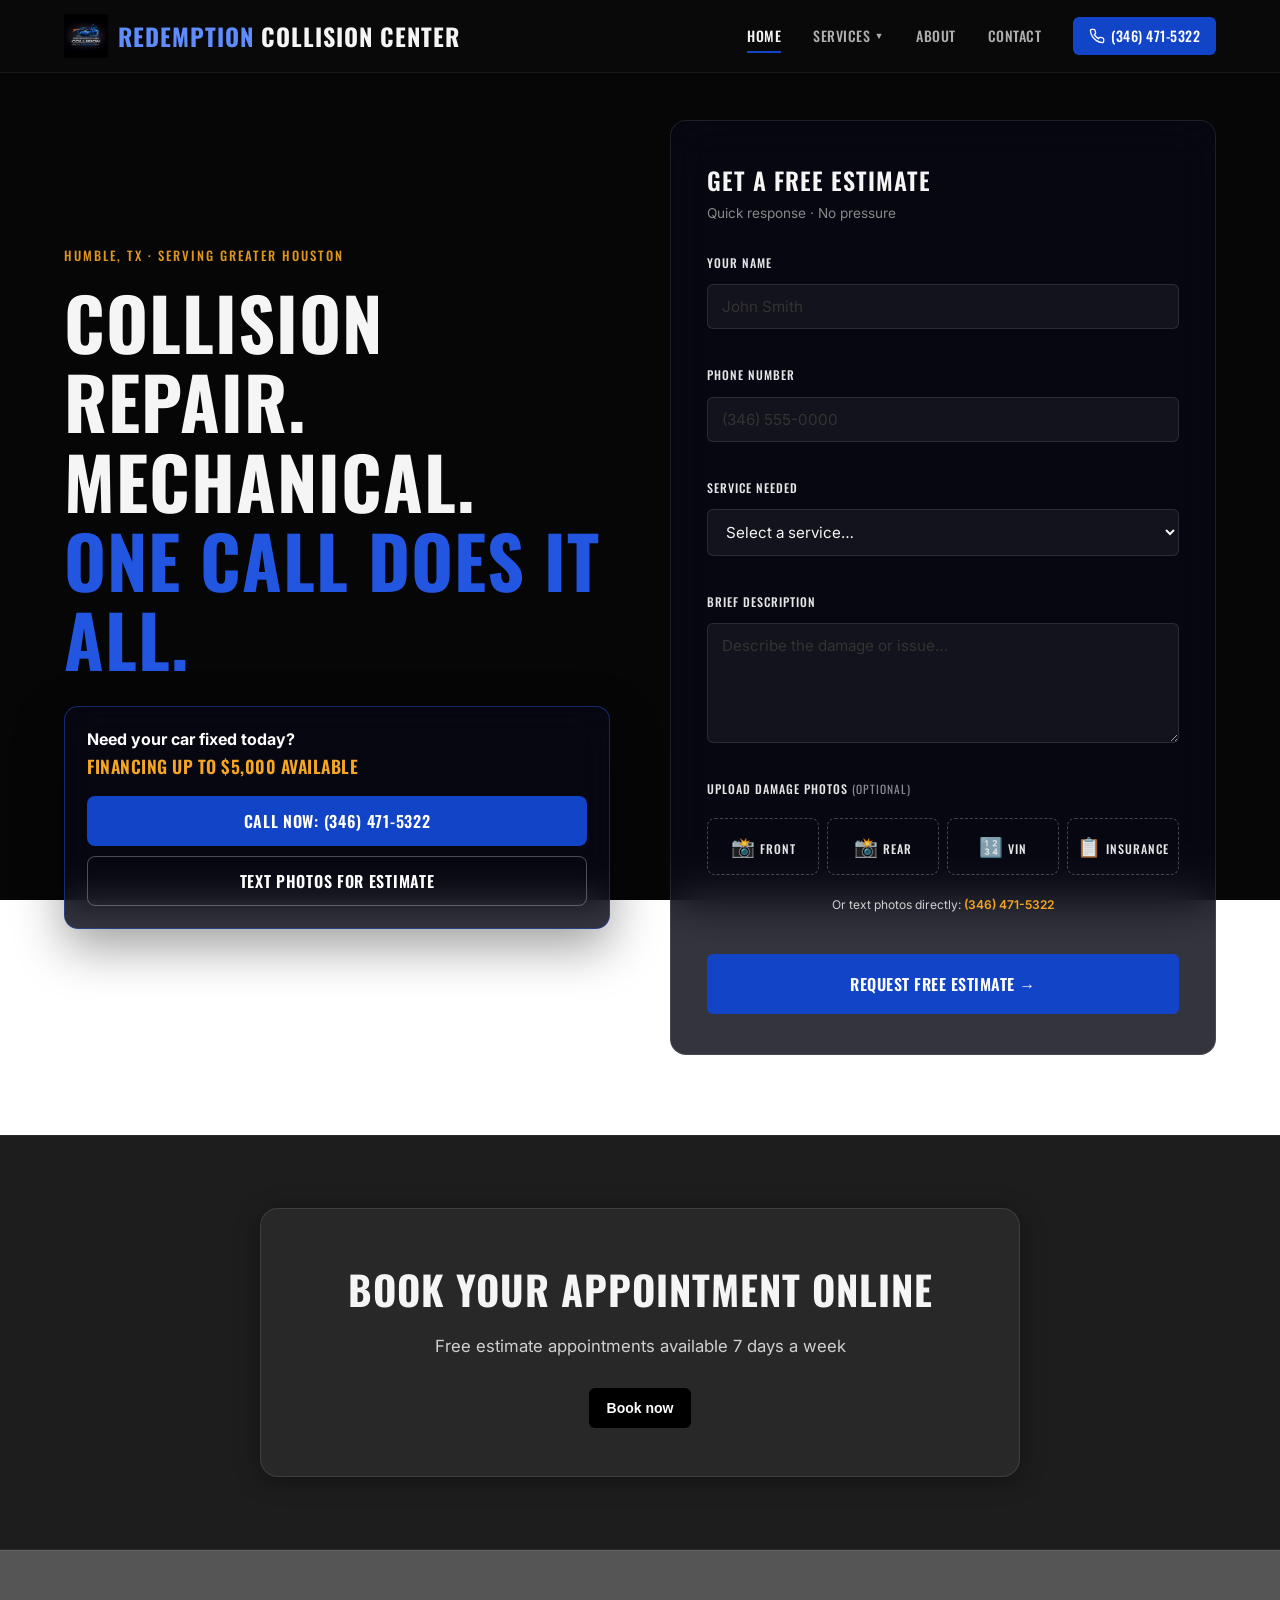
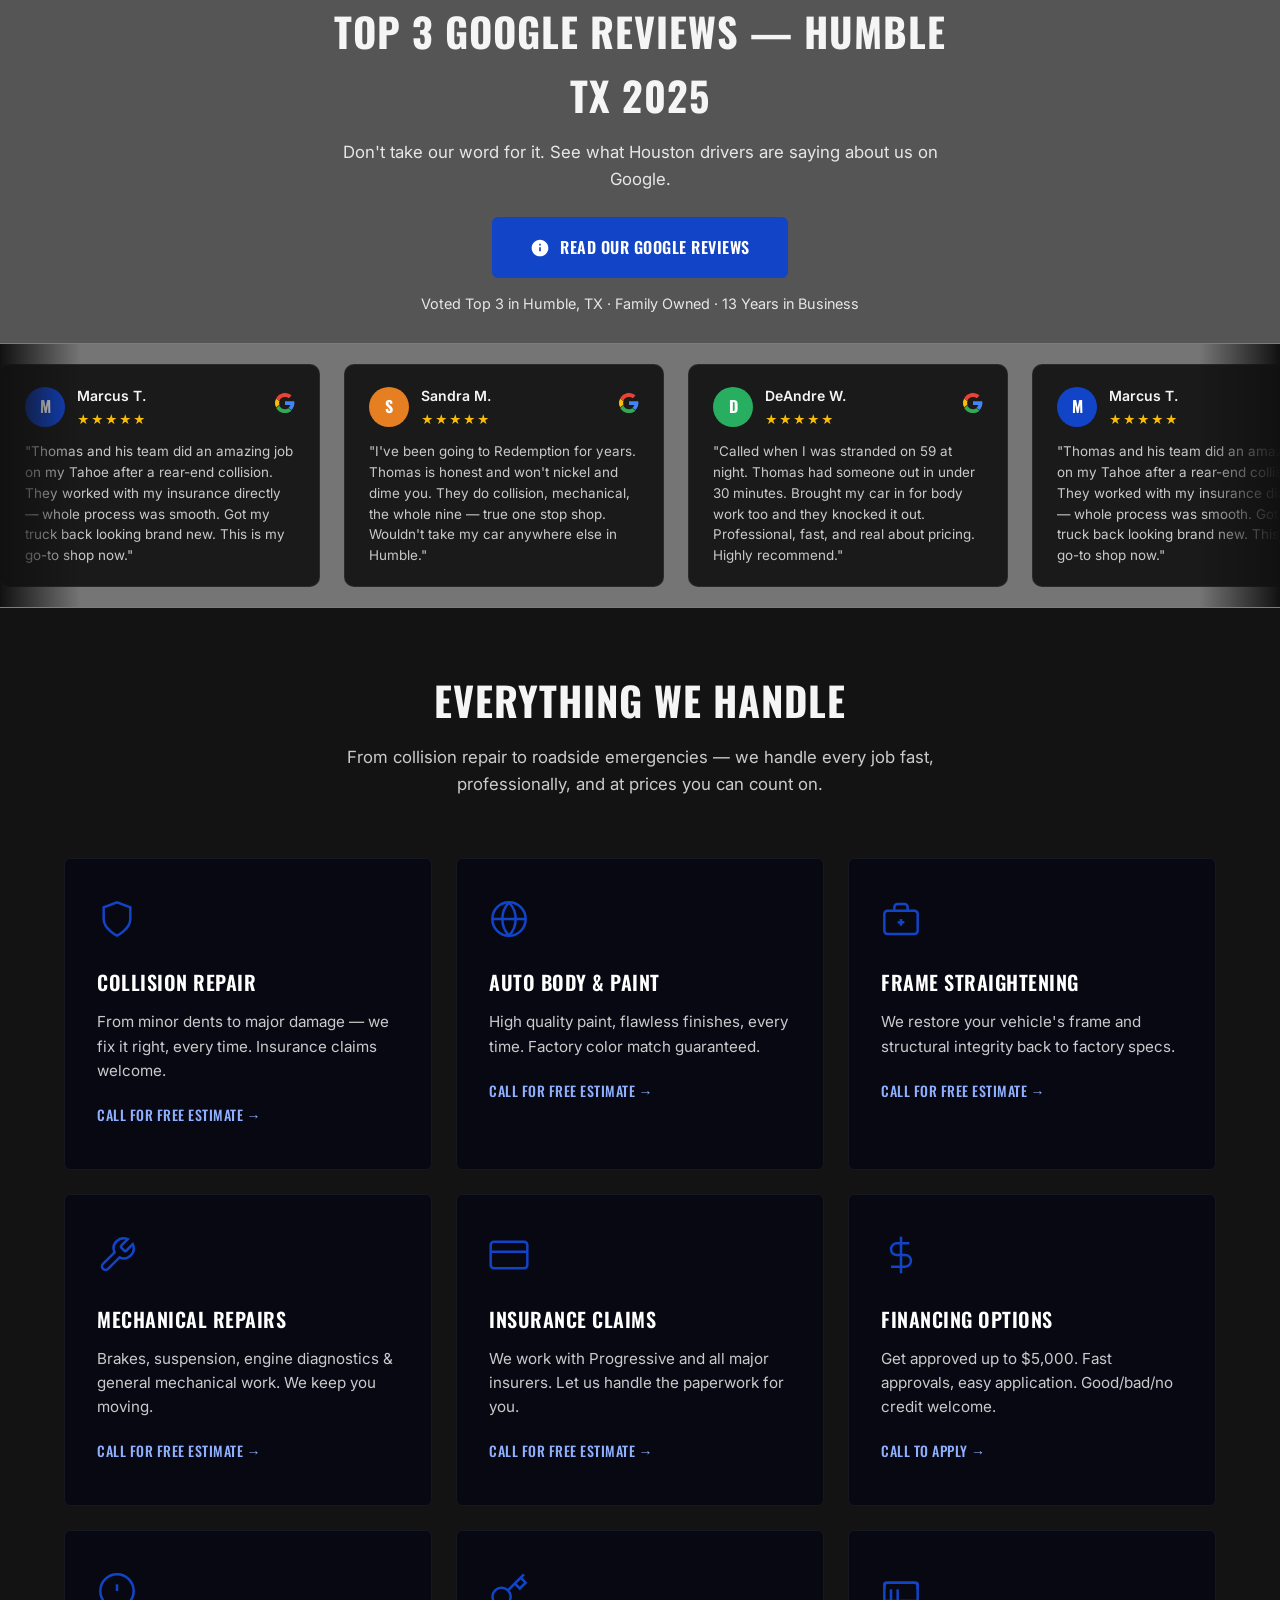
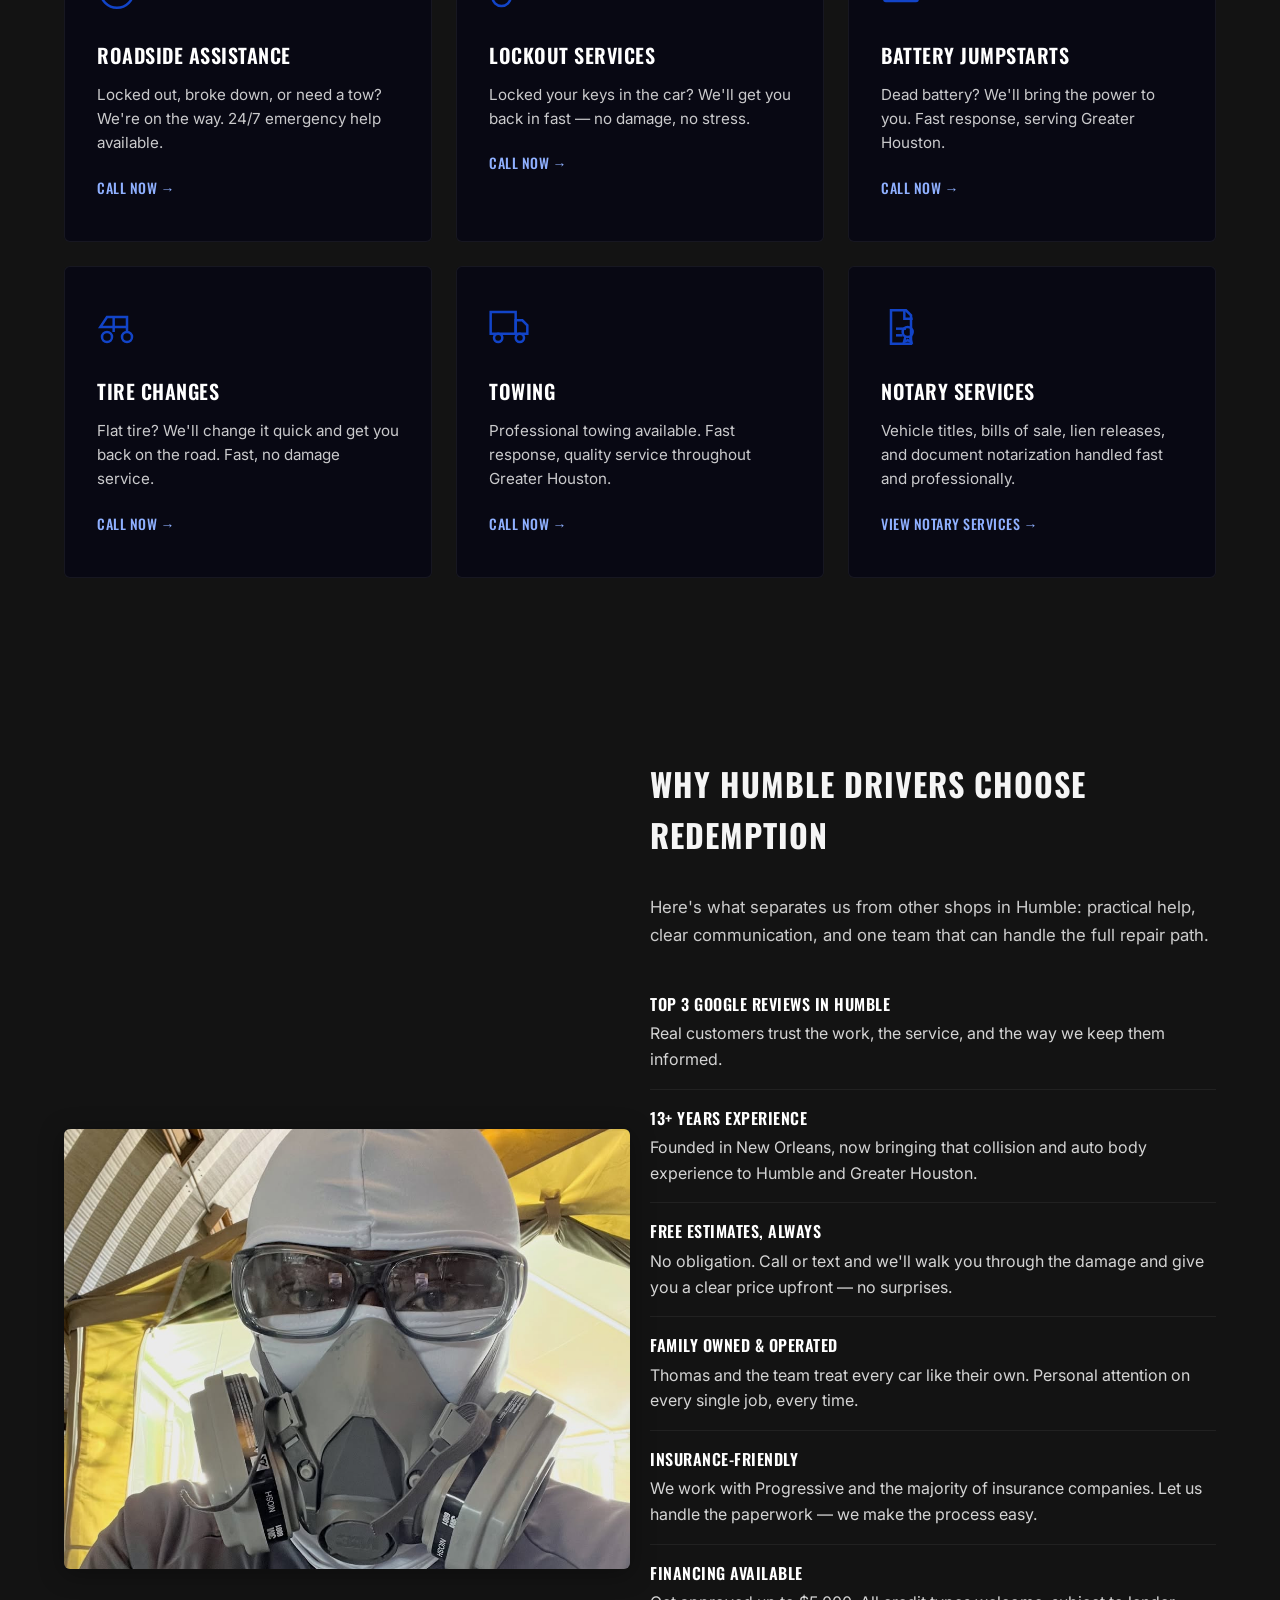
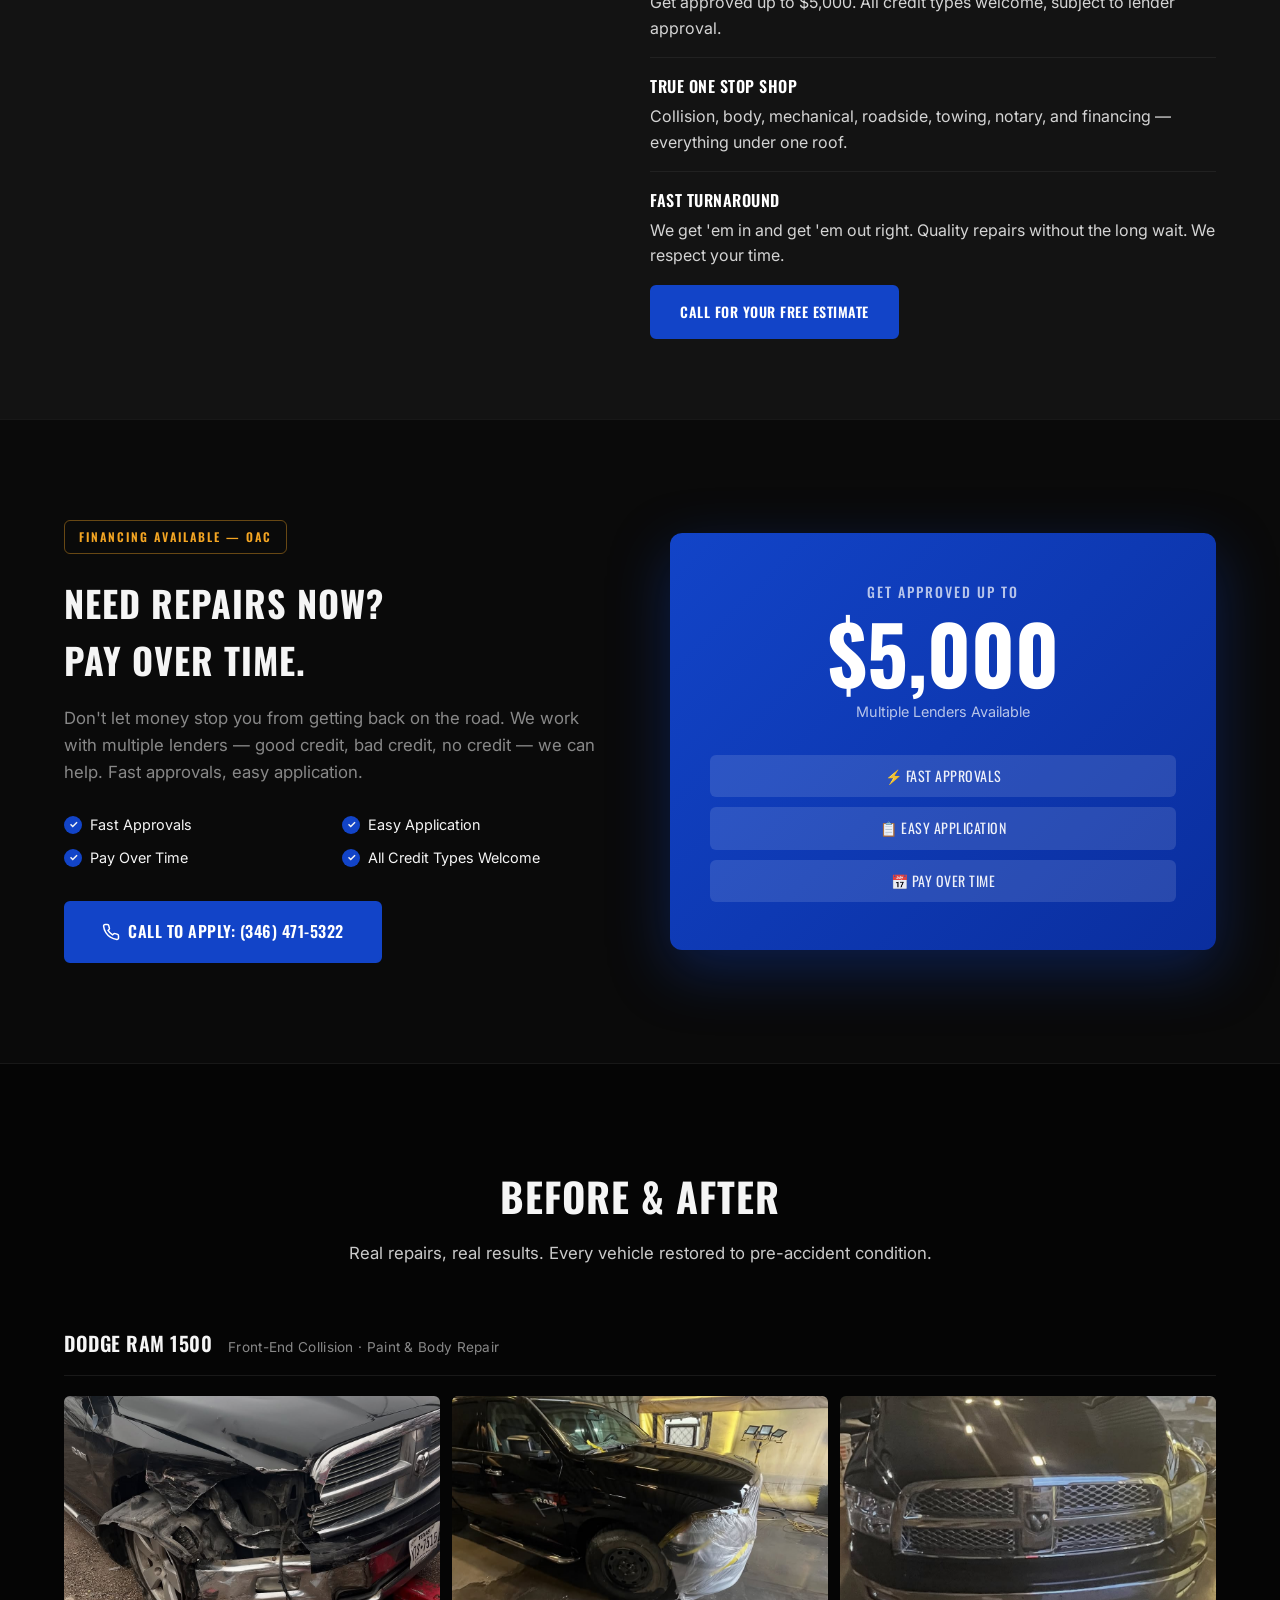
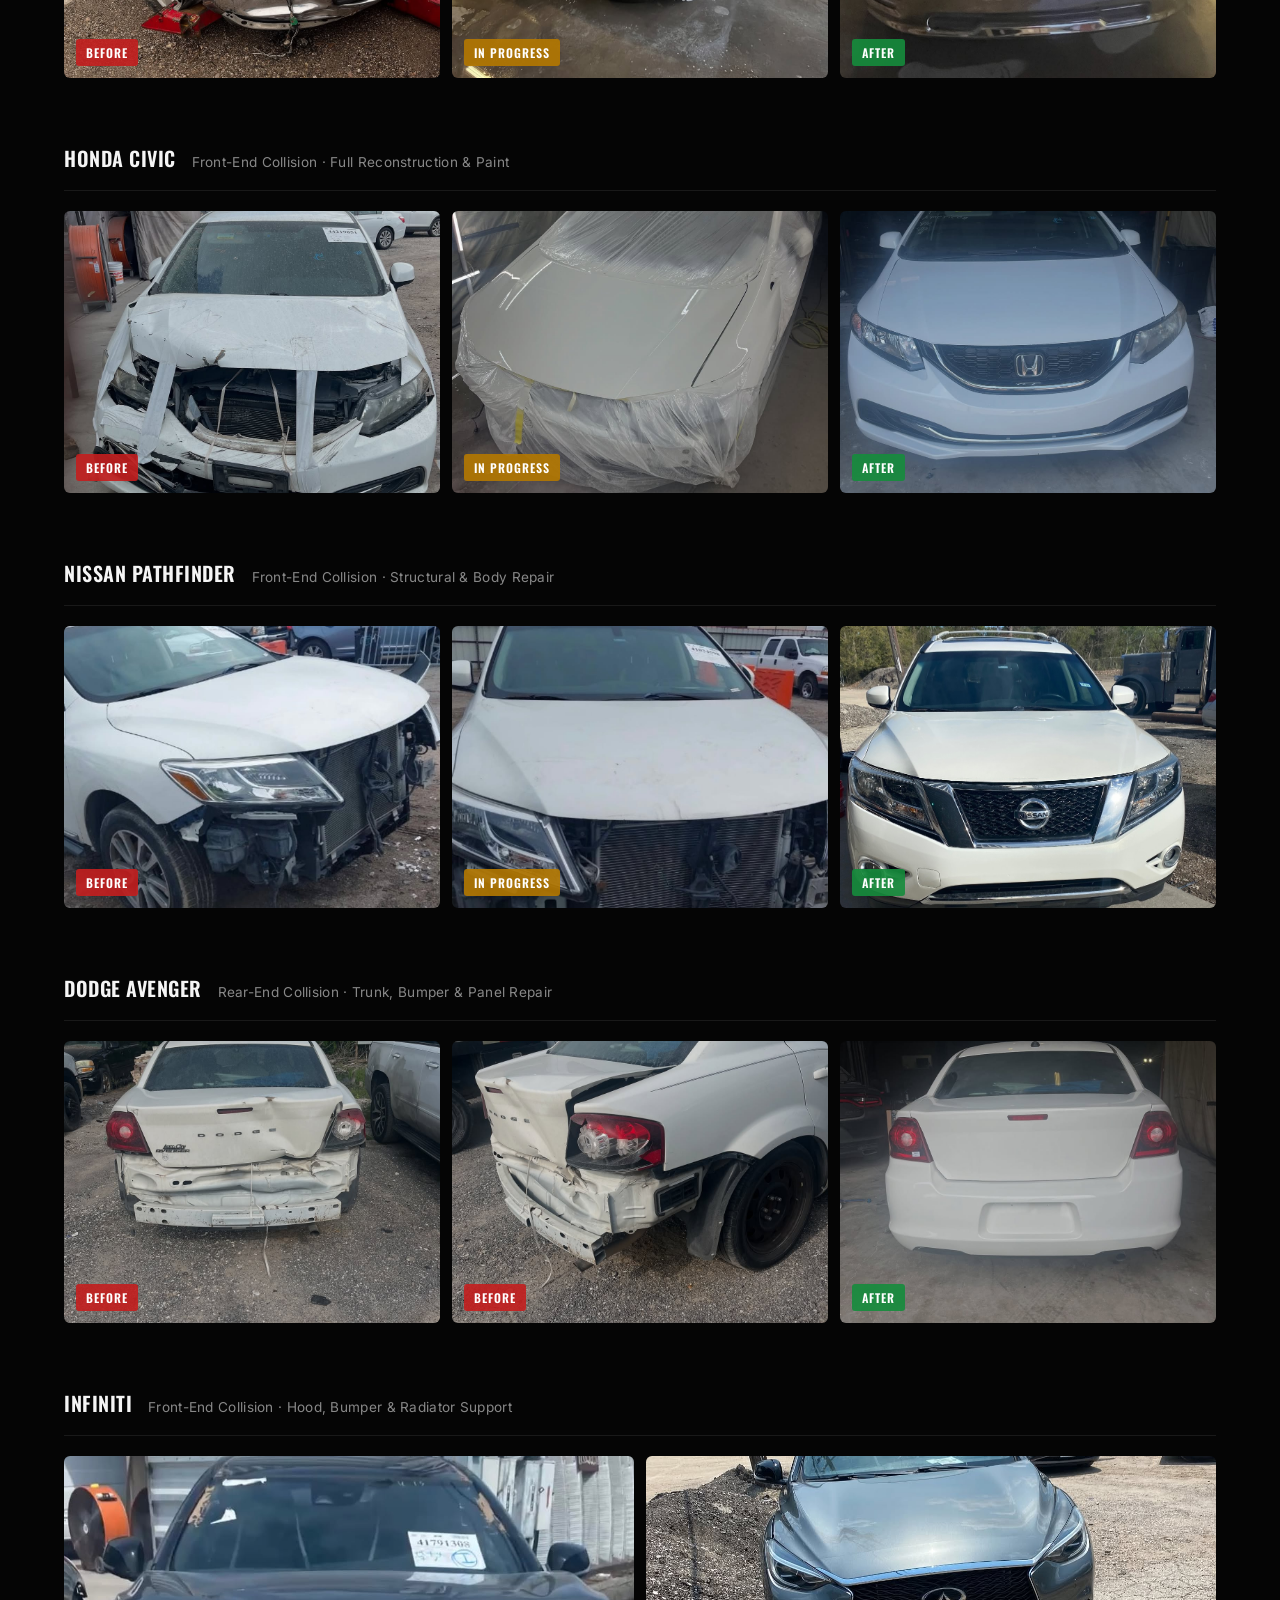
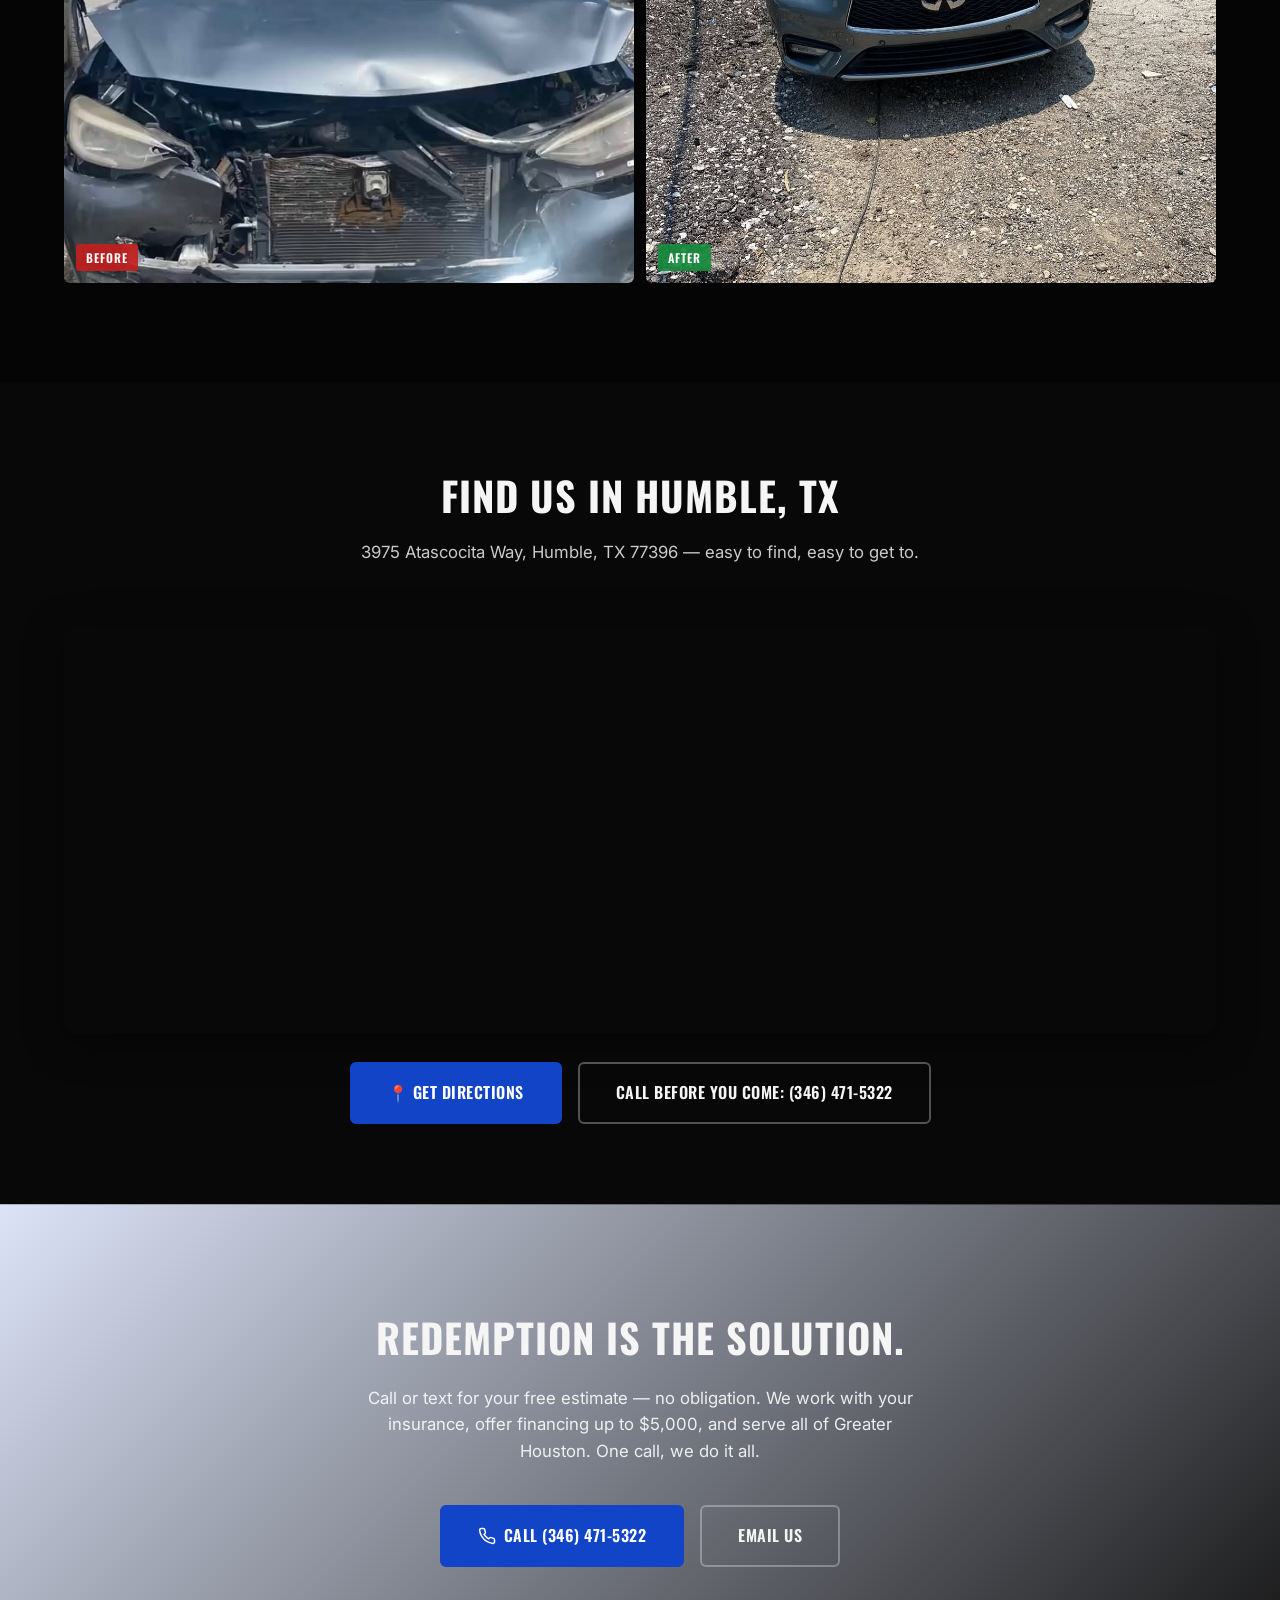
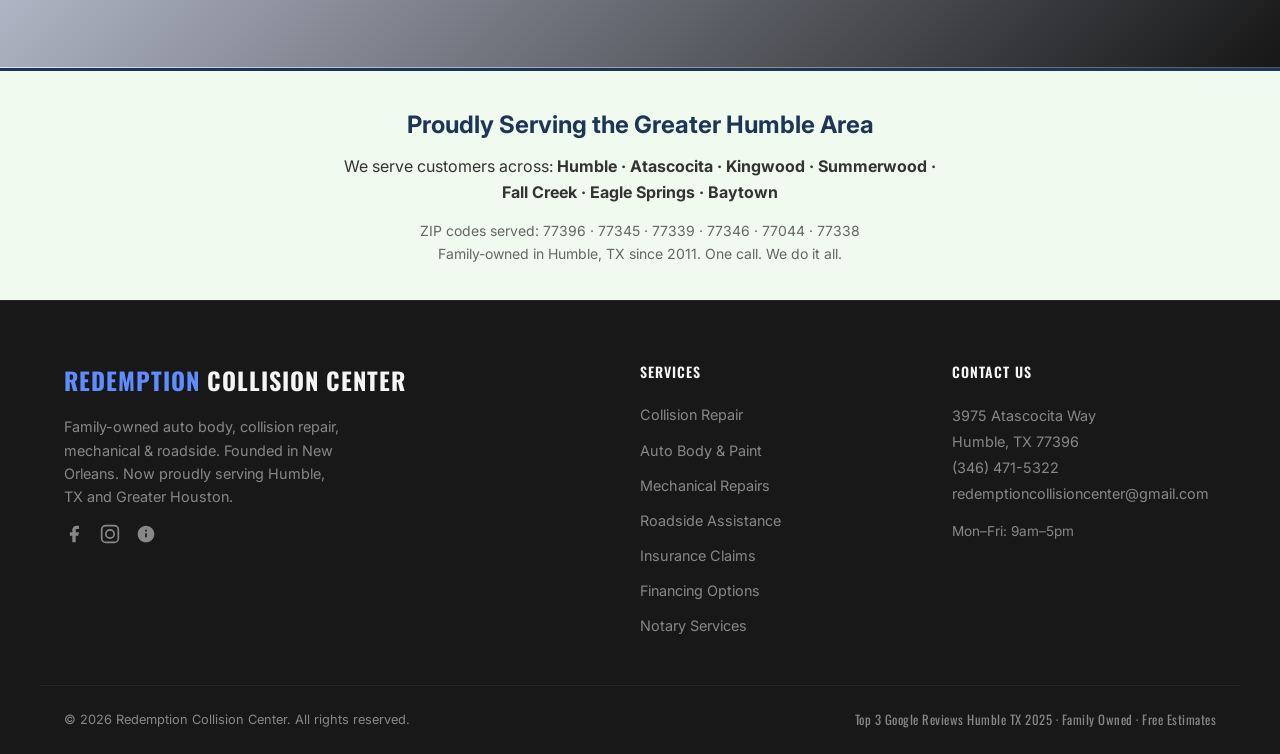
==== index.html @ 745b14ec "feat: add Setmore booking widget to homepage and service pages Add the Setmore embed once on the hom" ====
<!doctype html>
<html lang="en">
  <head>
    <meta charset="UTF-8" />
    <meta name="viewport" content="width=device-width, initial-scale=1.0" />
    <title>Collision Repair Humble TX | Redemption Collision Center</title>
    <meta
      name="description"
      content="Family-owned collision repair, auto body, mechanical & roadside in Humble TX. Top 3 Google Reviews 2025. Free estimates. Insurance claims welcome. Call (346) 471-5322."
    />
    <link rel="canonical" href="https://redemptioncollision.com/" />
    <link rel="preconnect" href="https://fonts.googleapis.com" />
    <link
      href="https://fonts.googleapis.com/css2?family=Inter:wght@300;400;500;600;700;800&family=Oswald:wght@400;500;600;700&display=swap"
      rel="stylesheet"
    />
    <link rel="stylesheet" href="css/styles.css" />
    <link rel="icon" type="image/png" href="images/favicon.svg" />

    <!-- Schema.org LocalBusiness -->
    <script type="application/ld+json">
      {
        "@context": "https://schema.org",
        "@type": "AutoBodyShop",
        "name": "Redemption Collision Center",
        "image": "https://redemptioncollision.com/images/og-image.jpg",
        "url": "https://redemptioncollision.com",
        "telephone": "+1-346-471-5322",
        "email": "redemptioncollisioncenter@gmail.com",
        "address": {
          "@type": "PostalAddress",
          "streetAddress": "3975 Atascocita Way",
          "addressLocality": "Humble",
          "addressRegion": "TX",
          "postalCode": "77396",
          "addressCountry": "US"
        },
        "geo": {
          "@type": "GeoCoordinates",
          "latitude": 29.9986,
          "longitude": -95.2657
        },
        "openingHoursSpecification": [
          {
            "@type": "OpeningHoursSpecification",
            "dayOfWeek": [
              "Monday",
              "Tuesday",
              "Wednesday",
              "Thursday",
              "Friday"
            ],
            "opens": "09:00",
            "closes": "17:00"
          }
        ],
        "priceRange": "$$",
        "slogan": "One Call. We Do It All.",
        "foundingDate": "2011",
        "areaServed": "Greater Houston, TX",
        "description": "Family-owned collision repair, auto body, mechanical, roadside, and financing in Humble TX. Top 3 Google Reviews 2025. Free estimates. Insurance claims welcome."
      }
    </script>
  </head>
  <body>
    <!-- Fixed full-page video background -->
    <div id="page-video-bg" aria-hidden="true">
      <video autoplay loop muted playsinline preload="auto">
        <source src="images/hero-logo-animation.mp4" type="video/mp4" />
      </video>
      <div id="page-video-overlay"></div>
    </div>

    <!-- Header -->
    <header class="site-header">
      <div class="container header-inner">
        <a href="index.html" class="logo logo-wrap">
          <img
            src="images/logo.png"
            alt="Redemption Collision Center Logo"
            width="80"
            height="80"
            class="logo-img"
            onerror="this.style.display = 'none'"
          />
          <span
            ><span class="logo-red">REDEMPTION</span
            ><span class="logo-white"> COLLISION CENTER</span></span
          >
        </a>
        <button
          class="mobile-toggle"
          aria-label="Toggle menu"
          aria-expanded="false"
        >
          <span></span><span></span><span></span>
        </button>
        <nav class="main-nav" aria-label="Main navigation">
          <a href="index.html" class="active">Home</a>
          <div class="nav-dropdown">
            <a href="services.html" class="nav-dropdown-trigger">Services <span class="caret">&#9660;</span></a>
            <div class="nav-dropdown-menu">
              <a href="collision-repair.html">Collision Repair</a>
              <a href="auto-body-paint.html">Auto Body &amp; Paint</a>
              <a href="mechanical-repair.html">Mechanical Repair</a>
              <a href="roadside-assistance.html">Roadside Assistance</a>
              <a href="insurance-claims.html">Insurance Claims</a>
              <a href="financing.html">Financing</a>
              <a href="notary.html">Notary Services</a>
            </div>
          </div>
          <a href="about.html">About</a>
          <a href="contact.html">Contact</a>
          <a href="tel:3464715322" class="nav-phone">
            <svg
              width="16"
              height="16"
              viewBox="0 0 24 24"
              fill="none"
              stroke="currentColor"
              stroke-width="2"
            >
              <path
                d="M22 16.92v3a2 2 0 0 1-2.18 2 19.79 19.79 0 0 1-8.63-3.07 19.5 19.5 0 0 1-6-6 19.79 19.79 0 0 1-3.07-8.67A2 2 0 0 1 4.11 2h3a2 2 0 0 1 2 1.72 12.84 12.84 0 0 0 .7 2.81 2 2 0 0 1-.45 2.11L8.09 9.91a16 16 0 0 0 6 6l1.27-1.27a2 2 0 0 1 2.11-.45 12.84 12.84 0 0 0 2.81.7A2 2 0 0 1 22 16.92z"
              />
            </svg>
            (346) 471-5322
          </a>
        </nav>
      </div>
    </header>

    <!-- Hero -->
    <section class="hero hero-cinematic" role="banner">
      <div class="container hero-layout">
        <!-- Left: copy -->
        <div class="hero-copy">
          <div class="hero-eyebrow">Humble, TX · Serving Greater Houston</div>
          <h1>
            Collision Repair. Mechanical.<br /><span class="hero-accent"
              >One Call Does It<span class="mobile-break"><br /></span>
              All.</span
            >
          </h1>
          <div
            class="hero-action-banner"
            aria-label="Repair financing and estimate options"
          >
            <div class="hero-action-copy">
              <span>Need your car fixed today?</span>
              <strong>Financing up to $5,000 available</strong>
            </div>
            <div class="hero-action-links">
              <a
                href="tel:3464715322"
                class="hero-action-link hero-action-call"
              >
                Call Now: (346) 471-5322
              </a>
              <a
                href="sms:3464715322"
                class="hero-action-link hero-action-text"
              >
                Text Photos for Estimate
              </a>
            </div>
          </div>
        </div>

        <!-- Right: lead form -->
        <div class="hero-form-card">
          <h2 class="form-card-title">Get a Free Estimate</h2>
          <p class="form-card-sub">Quick response · No pressure</p>
          <form
            action="https://formspree.io/f/xrewgngd"
            method="POST"
            enctype="multipart/form-data"
            class="estimate-form"
          >
            <input
              type="hidden"
              name="_subject"
              value="New quick estimate request from Redemption Collision Center"
            />
            <input
              type="hidden"
              name="form_source"
              value="Homepage hero estimate"
            />
            <div class="form-group">
              <label for="name">Your Name</label>
              <input
                type="text"
                id="name"
                name="name"
                placeholder="John Smith"
                required
              />
            </div>
            <div class="form-group">
              <label for="phone">Phone Number</label>
              <input
                type="tel"
                id="phone"
                name="phone"
                placeholder="(346) 555-0000"
                required
              />
            </div>
            <div class="form-group">
              <label for="service">Service Needed</label>
              <select id="service" name="service" required>
                <option value="" disabled selected>Select a service…</option>
                <option>Collision Repair</option>
                <option>Auto Body &amp; Paint</option>
                <option>Mechanical Repair</option>
                <option>Roadside Assistance</option>
                <option>Insurance Claim</option>
                <option>Free Estimate / Not Sure</option>
              </select>
            </div>
            <div class="form-group">
              <label for="details">Brief Description</label>
              <textarea
                id="details"
                name="details"
                rows="3"
                placeholder="Describe the damage or issue…"
              ></textarea>
            </div>
            <div class="form-group">
              <label
                >Upload Damage Photos
                <span class="form-optional">(optional)</span></label
              >
              <div class="photo-upload-grid">
                <div class="photo-upload-item">
                  <label for="photo-front" class="photo-upload-label">
                    <span class="photo-upload-icon">📸</span>
                    <span>Front</span>
                    <input
                      type="file"
                      id="photo-front"
                      name="photo_front"
                      accept="image/png,image/jpeg"
                      capture="environment"
                      class="photo-upload-input"
                    />
                  </label>
                </div>
                <div class="photo-upload-item">
                  <label for="photo-rear" class="photo-upload-label">
                    <span class="photo-upload-icon">📸</span>
                    <span>Rear</span>
                    <input
                      type="file"
                      id="photo-rear"
                      name="photo_rear"
                      accept="image/png,image/jpeg"
                      capture="environment"
                      class="photo-upload-input"
                    />
                  </label>
                </div>
                <div class="photo-upload-item">
                  <label for="photo-vin" class="photo-upload-label">
                    <span class="photo-upload-icon">🔢</span>
                    <span>VIN</span>
                    <input
                      type="file"
                      id="photo-vin"
                      name="photo_vin"
                      accept="image/png,image/jpeg"
                      capture="environment"
                      class="photo-upload-input"
                    />
                  </label>
                </div>
                <div class="photo-upload-item">
                  <label for="photo-insurance" class="photo-upload-label">
                    <span class="photo-upload-icon">📋</span>
                    <span>Insurance</span>
                    <input
                      type="file"
                      id="photo-insurance"
                      name="photo_insurance"
                      accept="image/png,image/jpeg"
                      capture="environment"
                      class="photo-upload-input"
                    />
                  </label>
                </div>
              </div>
              <p class="photo-upload-hint">
                Or text photos directly:
                <a href="sms:3464715322">(346) 471-5322</a>
              </p>
            </div>
            <button
              type="submit"
              class="btn btn-primary btn-lg form-submit-btn"
            >
              Request Free Estimate →
            </button>
          </form>
        </div>
      </div>
    </section>

    <!-- Setmore Booking -->
    <section class="booking-section" aria-labelledby="booking-title">
      <div class="container">
        <div class="booking-card">
          <div class="section-header booking-header">
            <h2 id="booking-title">Book Your Appointment Online</h2>
            <p>Free estimate appointments available 7 days a week</p>
          </div>
          <div class="booking-widget">
            <script
              id="anywhere_book_now_script"
              src="https://assets.setmore.com/integration/book-now/live/v1/anywhere-book-now.js"
            ></script>
            <button
              id="Anywhere_button_iframe"
              class="anywhere-book-now-button booking-button"
              style="background-color: #000; color: #fff; border: none; padding: 12px 18px; font-size: 14px; font-weight: 600; border-radius: 6px; cursor: pointer"
              data-booking-url="https://redemptioncollision.setmore.com"
              data-new-tab="false"
              type="button"
            >
              Book now
            </button>
          </div>
        </div>
      </div>
    </section>

    <!-- Google Reviews CTA — paired with the sliding reviews -->
    <section class="testimonials-section testimonials-section--compact">
      <div class="container">
        <div class="section-header">
          <h2>Top 3 Google Reviews — Humble TX 2025</h2>
          <p>
            Don't take our word for it. See what Houston drivers are saying
            about us on Google.
          </p>
        </div>
        <div class="google-review-actions">
          <a
            href="https://share.google/SNlYMGMPX2Ydh8FMi"
            target="_blank"
            rel="noopener"
            class="btn btn-primary btn-lg"
          >
            <svg width="20" height="20" viewBox="0 0 24 24" fill="currentColor">
              <path
                d="M12 2C6.48 2 2 6.48 2 12s4.48 10 10 10 10-4.48 10-10S17.52 2 12 2zm1 14H11V11h2v5zm0-7H11V7h2v2z"
              />
            </svg>
            Read Our Google Reviews
          </a>
          <p>Voted Top 3 in Humble, TX · Family Owned · 13 Years in Business</p>
        </div>
      </div>
    </section>

    <!-- Google Reviews Slider -->
    <section class="reviews-banner" aria-label="Customer Reviews">
      <div class="reviews-track-wrapper">
        <div class="reviews-track">
          <!-- Set 1 -->
          <div class="review-card">
            <div class="review-card-top">
              <div class="review-avatar">M</div>
              <div class="review-meta">
                <div class="review-name">Marcus T.</div>
                <div class="review-stars">★★★★★</div>
              </div>
              <div class="review-g-logo">
                <svg width="20" height="20" viewBox="0 0 48 48">
                  <path
                    fill="#EA4335"
                    d="M24 9.5c3.5 0 6.6 1.2 9 3.2l6.7-6.7C35.8 2.5 30.3 0 24 0 14.7 0 6.7 5.4 2.9 13.3l7.8 6C12.3 13 17.7 9.5 24 9.5z"
                  />
                  <path
                    fill="#4285F4"
                    d="M46.5 24.5c0-1.6-.1-3.1-.4-4.5H24v8.5h12.7c-.5 2.8-2.2 5.1-4.6 6.7l7.2 5.6C43.5 37 46.5 31.2 46.5 24.5z"
                  />
                  <path
                    fill="#FBBC05"
                    d="M10.7 28.3c-.5-1.4-.8-2.8-.8-4.3s.3-2.9.8-4.3l-7.8-6C1 16.5 0 20.1 0 24s1 7.5 2.9 10.3l7.8-6z"
                  />
                  <path
                    fill="#34A853"
                    d="M24 48c6.3 0 11.6-2.1 15.5-5.6l-7.2-5.6c-2.1 1.4-4.8 2.2-8.3 2.2-6.3 0-11.7-3.5-13.3-9.3l-7.8 6C6.7 42.6 14.7 48 24 48z"
                  />
                </svg>
              </div>
            </div>
            <p class="review-text">
              "Thomas and his team did an amazing job on my Tahoe after a
              rear-end collision. They worked with my insurance directly — whole
              process was smooth. Got my truck back looking brand new. This is
              my go-to shop now."
            </p>
          </div>
          <div class="review-card">
            <div class="review-card-top">
              <div class="review-avatar" style="background: #e67e22">S</div>
              <div class="review-meta">
                <div class="review-name">Sandra M.</div>
                <div class="review-stars">★★★★★</div>
              </div>
              <div class="review-g-logo">
                <svg width="20" height="20" viewBox="0 0 48 48">
                  <path
                    fill="#EA4335"
                    d="M24 9.5c3.5 0 6.6 1.2 9 3.2l6.7-6.7C35.8 2.5 30.3 0 24 0 14.7 0 6.7 5.4 2.9 13.3l7.8 6C12.3 13 17.7 9.5 24 9.5z"
                  />
                  <path
                    fill="#4285F4"
                    d="M46.5 24.5c0-1.6-.1-3.1-.4-4.5H24v8.5h12.7c-.5 2.8-2.2 5.1-4.6 6.7l7.2 5.6C43.5 37 46.5 31.2 46.5 24.5z"
                  />
                  <path
                    fill="#FBBC05"
                    d="M10.7 28.3c-.5-1.4-.8-2.8-.8-4.3s.3-2.9.8-4.3l-7.8-6C1 16.5 0 20.1 0 24s1 7.5 2.9 10.3l7.8-6z"
                  />
                  <path
                    fill="#34A853"
                    d="M24 48c6.3 0 11.6-2.1 15.5-5.6l-7.2-5.6c-2.1 1.4-4.8 2.2-8.3 2.2-6.3 0-11.7-3.5-13.3-9.3l-7.8 6C6.7 42.6 14.7 48 24 48z"
                  />
                </svg>
              </div>
            </div>
            <p class="review-text">
              "I've been going to Redemption for years. Thomas is honest and
              won't nickel and dime you. They do collision, mechanical, the
              whole nine — true one stop shop. Wouldn't take my car anywhere
              else in Humble."
            </p>
          </div>
          <div class="review-card">
            <div class="review-card-top">
              <div class="review-avatar" style="background: #27ae60">D</div>
              <div class="review-meta">
                <div class="review-name">DeAndre W.</div>
                <div class="review-stars">★★★★★</div>
              </div>
              <div class="review-g-logo">
                <svg width="20" height="20" viewBox="0 0 48 48">
                  <path
                    fill="#EA4335"
                    d="M24 9.5c3.5 0 6.6 1.2 9 3.2l6.7-6.7C35.8 2.5 30.3 0 24 0 14.7 0 6.7 5.4 2.9 13.3l7.8 6C12.3 13 17.7 9.5 24 9.5z"
                  />
                  <path
                    fill="#4285F4"
                    d="M46.5 24.5c0-1.6-.1-3.1-.4-4.5H24v8.5h12.7c-.5 2.8-2.2 5.1-4.6 6.7l7.2 5.6C43.5 37 46.5 31.2 46.5 24.5z"
                  />
                  <path
                    fill="#FBBC05"
                    d="M10.7 28.3c-.5-1.4-.8-2.8-.8-4.3s.3-2.9.8-4.3l-7.8-6C1 16.5 0 20.1 0 24s1 7.5 2.9 10.3l7.8-6z"
                  />
                  <path
                    fill="#34A853"
                    d="M24 48c6.3 0 11.6-2.1 15.5-5.6l-7.2-5.6c-2.1 1.4-4.8 2.2-8.3 2.2-6.3 0-11.7-3.5-13.3-9.3l-7.8 6C6.7 42.6 14.7 48 24 48z"
                  />
                </svg>
              </div>
            </div>
            <p class="review-text">
              "Called when I was stranded on 59 at night. Thomas had someone out
              in under 30 minutes. Brought my car in for body work too and they
              knocked it out. Professional, fast, and real about pricing. Highly
              recommend."
            </p>
          </div>
          <!-- Duplicate set for seamless loop -->
          <div class="review-card">
            <div class="review-card-top">
              <div class="review-avatar">M</div>
              <div class="review-meta">
                <div class="review-name">Marcus T.</div>
                <div class="review-stars">★★★★★</div>
              </div>
              <div class="review-g-logo">
                <svg width="20" height="20" viewBox="0 0 48 48">
                  <path
                    fill="#EA4335"
                    d="M24 9.5c3.5 0 6.6 1.2 9 3.2l6.7-6.7C35.8 2.5 30.3 0 24 0 14.7 0 6.7 5.4 2.9 13.3l7.8 6C12.3 13 17.7 9.5 24 9.5z"
                  />
                  <path
                    fill="#4285F4"
                    d="M46.5 24.5c0-1.6-.1-3.1-.4-4.5H24v8.5h12.7c-.5 2.8-2.2 5.1-4.6 6.7l7.2 5.6C43.5 37 46.5 31.2 46.5 24.5z"
                  />
                  <path
                    fill="#FBBC05"
                    d="M10.7 28.3c-.5-1.4-.8-2.8-.8-4.3s.3-2.9.8-4.3l-7.8-6C1 16.5 0 20.1 0 24s1 7.5 2.9 10.3l7.8-6z"
                  />
                  <path
                    fill="#34A853"
                    d="M24 48c6.3 0 11.6-2.1 15.5-5.6l-7.2-5.6c-2.1 1.4-4.8 2.2-8.3 2.2-6.3 0-11.7-3.5-13.3-9.3l-7.8 6C6.7 42.6 14.7 48 24 48z"
                  />
                </svg>
              </div>
            </div>
            <p class="review-text">
              "Thomas and his team did an amazing job on my Tahoe after a
              rear-end collision. They worked with my insurance directly — whole
              process was smooth. Got my truck back looking brand new. This is
              my go-to shop now."
            </p>
          </div>
          <div class="review-card">
            <div class="review-card-top">
              <div class="review-avatar" style="background: #e67e22">S</div>
              <div class="review-meta">
                <div class="review-name">Sandra M.</div>
                <div class="review-stars">★★★★★</div>
              </div>
              <div class="review-g-logo">
                <svg width="20" height="20" viewBox="0 0 48 48">
                  <path
                    fill="#EA4335"
                    d="M24 9.5c3.5 0 6.6 1.2 9 3.2l6.7-6.7C35.8 2.5 30.3 0 24 0 14.7 0 6.7 5.4 2.9 13.3l7.8 6C12.3 13 17.7 9.5 24 9.5z"
                  />
                  <path
                    fill="#4285F4"
                    d="M46.5 24.5c0-1.6-.1-3.1-.4-4.5H24v8.5h12.7c-.5 2.8-2.2 5.1-4.6 6.7l7.2 5.6C43.5 37 46.5 31.2 46.5 24.5z"
                  />
                  <path
                    fill="#FBBC05"
                    d="M10.7 28.3c-.5-1.4-.8-2.8-.8-4.3s.3-2.9.8-4.3l-7.8-6C1 16.5 0 20.1 0 24s1 7.5 2.9 10.3l7.8-6z"
                  />
                  <path
                    fill="#34A853"
                    d="M24 48c6.3 0 11.6-2.1 15.5-5.6l-7.2-5.6c-2.1 1.4-4.8 2.2-8.3 2.2-6.3 0-11.7-3.5-13.3-9.3l-7.8 6C6.7 42.6 14.7 48 24 48z"
                  />
                </svg>
              </div>
            </div>
            <p class="review-text">
              "I've been going to Redemption for years. Thomas is honest and
              won't nickel and dime you. They do collision, mechanical, the
              whole nine — true one stop shop. Wouldn't take my car anywhere
              else in Humble."
            </p>
          </div>
          <div class="review-card">
            <div class="review-card-top">
              <div class="review-avatar" style="background: #27ae60">D</div>
              <div class="review-meta">
                <div class="review-name">DeAndre W.</div>
                <div class="review-stars">★★★★★</div>
              </div>
              <div class="review-g-logo">
                <svg width="20" height="20" viewBox="0 0 48 48">
                  <path
                    fill="#EA4335"
                    d="M24 9.5c3.5 0 6.6 1.2 9 3.2l6.7-6.7C35.8 2.5 30.3 0 24 0 14.7 0 6.7 5.4 2.9 13.3l7.8 6C12.3 13 17.7 9.5 24 9.5z"
                  />
                  <path
                    fill="#4285F4"
                    d="M46.5 24.5c0-1.6-.1-3.1-.4-4.5H24v8.5h12.7c-.5 2.8-2.2 5.1-4.6 6.7l7.2 5.6C43.5 37 46.5 31.2 46.5 24.5z"
                  />
                  <path
                    fill="#FBBC05"
                    d="M10.7 28.3c-.5-1.4-.8-2.8-.8-4.3s.3-2.9.8-4.3l-7.8-6C1 16.5 0 20.1 0 24s1 7.5 2.9 10.3l7.8-6z"
                  />
                  <path
                    fill="#34A853"
                    d="M24 48c6.3 0 11.6-2.1 15.5-5.6l-7.2-5.6c-2.1 1.4-4.8 2.2-8.3 2.2-6.3 0-11.7-3.5-13.3-9.3l-7.8 6C6.7 42.6 14.7 48 24 48z"
                  />
                </svg>
              </div>
            </div>
            <p class="review-text">
              "Called when I was stranded on 59 at night. Thomas had someone out
              in under 30 minutes. Brought my car in for body work too and they
              knocked it out. Professional, fast, and real about pricing. Highly
              recommend."
            </p>
          </div>
        </div>
      </div>
    </section>

    <!-- Services Overview -->
    <section class="services-section" id="services">
      <div class="container">
        <div class="section-header">
          <h2>Everything We Handle</h2>
          <p>
            From collision repair to roadside emergencies — we handle every job
            fast, professionally, and at prices you can count on.
          </p>
        </div>
        <div class="services-grid">
          <article class="service-card">
            <div class="service-icon" aria-hidden="true">
              <svg
                width="40"
                height="40"
                viewBox="0 0 24 24"
                fill="none"
                stroke="currentColor"
                stroke-width="1.5"
              >
                <path d="M12 22s8-4 8-10V5l-8-3-8 3v7c0 6 8 10 8 10z" />
              </svg>
            </div>
            <h3>Collision Repair</h3>
            <p>
              From minor dents to major damage — we fix it right, every time.
              Insurance claims welcome.
            </p>
            <a href="tel:3464715322" class="link-arrow"
              >Call for Free Estimate →</a
            >
          </article>

          <article class="service-card">
            <div class="service-icon" aria-hidden="true">
              <svg
                width="40"
                height="40"
                viewBox="0 0 24 24"
                fill="none"
                stroke="currentColor"
                stroke-width="1.5"
              >
                <circle cx="12" cy="12" r="10" />
                <path d="M12 2a14.5 14.5 0 0 0 0 20 14.5 14.5 0 0 0 0-20" />
                <path d="M2 12h20" />
              </svg>
            </div>
            <h3>Auto Body &amp; Paint</h3>
            <p>
              High quality paint, flawless finishes, every time. Factory color
              match guaranteed.
            </p>
            <a href="tel:3464715322" class="link-arrow"
              >Call for Free Estimate →</a
            >
          </article>

          <article class="service-card">
            <div class="service-icon" aria-hidden="true">
              <svg
                width="40"
                height="40"
                viewBox="0 0 24 24"
                fill="none"
                stroke="currentColor"
                stroke-width="1.5"
              >
                <rect x="2" y="7" width="20" height="14" rx="2" />
                <path d="M16 7V5a2 2 0 0 0-2-2h-4a2 2 0 0 0-2 2v2" />
                <line x1="12" y1="12" x2="12" y2="16" />
                <line x1="10" y1="14" x2="14" y2="14" />
              </svg>
            </div>
            <h3>Frame Straightening</h3>
            <p>
              We restore your vehicle's frame and structural integrity back to
              factory specs.
            </p>
            <a href="tel:3464715322" class="link-arrow"
              >Call for Free Estimate →</a
            >
          </article>

          <article class="service-card">
            <div class="service-icon" aria-hidden="true">
              <svg
                width="40"
                height="40"
                viewBox="0 0 24 24"
                fill="none"
                stroke="currentColor"
                stroke-width="1.5"
              >
                <path
                  d="M14.7 6.3a1 1 0 0 0 0 1.4l1.6 1.6a1 1 0 0 0 1.4 0l3.77-3.77a6 6 0 0 1-7.94 7.94l-6.91 6.91a2.12 2.12 0 0 1-3-3l6.91-6.91a6 6 0 0 1 7.94-7.94l-3.76 3.76z"
                />
              </svg>
            </div>
            <h3>Mechanical Repairs</h3>
            <p>
              Brakes, suspension, engine diagnostics &amp; general mechanical
              work. We keep you moving.
            </p>
            <a href="tel:3464715322" class="link-arrow"
              >Call for Free Estimate →</a
            >
          </article>

          <article class="service-card">
            <div class="service-icon" aria-hidden="true">
              <svg
                width="40"
                height="40"
                viewBox="0 0 24 24"
                fill="none"
                stroke="currentColor"
                stroke-width="1.5"
              >
                <rect x="1" y="4" width="22" height="16" rx="2" />
                <path d="M1 10h22" />
              </svg>
            </div>
            <h3>Insurance Claims</h3>
            <p>
              We work with Progressive and all major insurers. Let us handle the
              paperwork for you.
            </p>
            <a href="tel:3464715322" class="link-arrow"
              >Call for Free Estimate →</a
            >
          </article>

          <article class="service-card">
            <div class="service-icon" aria-hidden="true">
              <svg
                width="40"
                height="40"
                viewBox="0 0 24 24"
                fill="none"
                stroke="currentColor"
                stroke-width="1.5"
              >
                <line x1="12" y1="1" x2="12" y2="23" />
                <path d="M17 5H9.5a3.5 3.5 0 0 0 0 7h5a3.5 3.5 0 0 1 0 7H6" />
              </svg>
            </div>
            <h3>Financing Options</h3>
            <p>
              Get approved up to $5,000. Fast approvals, easy application.
              Good/bad/no credit welcome.
            </p>
            <a href="tel:3464715322" class="link-arrow">Call to Apply →</a>
          </article>

          <article class="service-card">
            <div class="service-icon" aria-hidden="true">
              <svg
                width="40"
                height="40"
                viewBox="0 0 24 24"
                fill="none"
                stroke="currentColor"
                stroke-width="1.5"
              >
                <circle cx="12" cy="12" r="10" />
                <line x1="12" y1="8" x2="12" y2="12" />
                <line x1="12" y1="16" x2="12.01" y2="16" />
              </svg>
            </div>
            <h3>Roadside Assistance</h3>
            <p>
              Locked out, broke down, or need a tow? We're on the way. 24/7
              emergency help available.
            </p>
            <a href="tel:3464715322" class="link-arrow">Call Now →</a>
          </article>

          <article class="service-card">
            <div class="service-icon" aria-hidden="true">
              <svg
                width="40"
                height="40"
                viewBox="0 0 24 24"
                fill="none"
                stroke="currentColor"
                stroke-width="1.5"
              >
                <path
                  d="M21 2l-2 2m-7.61 7.61a5.5 5.5 0 1 1-7.778 7.778 5.5 5.5 0 0 1 7.777-7.777zm0 0L15.5 7.5m0 0l3 3L22 7l-3-3m-3.5 3.5L19 4"
                />
              </svg>
            </div>
            <h3>Lockout Services</h3>
            <p>
              Locked your keys in the car? We'll get you back in fast — no
              damage, no stress.
            </p>
            <a href="tel:3464715322" class="link-arrow">Call Now →</a>
          </article>

          <article class="service-card">
            <div class="service-icon" aria-hidden="true">
              <svg
                width="40"
                height="40"
                viewBox="0 0 24 24"
                fill="none"
                stroke="currentColor"
                stroke-width="1.5"
              >
                <rect x="2" y="7" width="20" height="11" rx="1" />
                <path d="M22 11V9a2 2 0 0 0-2-2H4a2 2 0 0 0-2 2v2" />
                <line x1="6" y1="11" x2="6" y2="18" />
                <line x1="10" y1="11" x2="10" y2="18" />
              </svg>
            </div>
            <h3>Battery Jumpstarts</h3>
            <p>
              Dead battery? We'll bring the power to you. Fast response, serving
              Greater Houston.
            </p>
            <a href="tel:3464715322" class="link-arrow">Call Now →</a>
          </article>

          <article class="service-card">
            <div class="service-icon" aria-hidden="true">
              <svg
                width="40"
                height="40"
                viewBox="0 0 24 24"
                fill="none"
                stroke="currentColor"
                stroke-width="1.5"
              >
                <circle cx="18" cy="18" r="3" />
                <circle cx="6" cy="18" r="3" />
                <path d="M18 15V6H6l-4 6h16v3" />
                <line x1="10" y1="6" x2="10" y2="15" />
              </svg>
            </div>
            <h3>Tire Changes</h3>
            <p>
              Flat tire? We'll change it quick and get you back on the road.
              Fast, no damage service.
            </p>
            <a href="tel:3464715322" class="link-arrow">Call Now →</a>
          </article>

          <article class="service-card">
            <div class="service-icon" aria-hidden="true">
              <svg
                width="40"
                height="40"
                viewBox="0 0 24 24"
                fill="none"
                stroke="currentColor"
                stroke-width="1.5"
              >
                <path d="M1 3h15v13H1z" />
                <path d="M16 8h4l3 3v5h-7V8z" />
                <circle cx="5.5" cy="18.5" r="2.5" />
                <circle cx="18.5" cy="18.5" r="2.5" />
              </svg>
            </div>
            <h3>Towing</h3>
            <p>
              Professional towing available. Fast response, quality service
              throughout Greater Houston.
            </p>
            <a href="tel:3464715322" class="link-arrow">Call Now →</a>
          </article>

          <article class="service-card">
            <div class="service-icon" aria-hidden="true">
              <svg
                width="40"
                height="40"
                viewBox="0 0 24 24"
                fill="none"
                stroke="currentColor"
                stroke-width="1.5"
              >
                <path d="M6 2h9l3 3v17H6z" />
                <path d="M14 2v5h5" />
                <path d="M9 13h6" />
                <path d="M9 17h4" />
                <circle cx="16" cy="15" r="3" />
                <path d="M14.7 17.7 13.8 21l2.2-1.1 2.2 1.1-.9-3.3" />
              </svg>
            </div>
            <h3>Notary Services</h3>
            <p>
              Vehicle titles, bills of sale, lien releases, and document
              notarization handled fast and professionally.
            </p>
            <a href="notary.html" class="link-arrow">View Notary Services →</a>
          </article>
        </div>
      </div>
    </section>

    <!-- Why Us -->
    <section class="why-section">
      <div class="container why-grid">
        <div class="why-visual">
          <img
            src="images/thomas-workshop.jpg"
            alt="Thomas suiting up in the paint booth — Redemption Collision Center Humble TX"
            loading="lazy"
          />
        </div>
        <div class="why-content">
          <h2>Why Humble Drivers Choose Redemption</h2>
          <p class="why-lead">
            Here's what separates us from other shops in Humble: practical help,
            clear communication, and one team that can handle the full repair
            path.
          </p>
          <ul class="why-list">
            <li>
              <strong>Top 3 Google Reviews in Humble</strong>
              Real customers trust the work, the service, and the way we keep
              them informed.
            </li>
            <li>
              <strong>13+ Years Experience</strong>
              Founded in New Orleans, now bringing that collision and auto body
              experience to Humble and Greater Houston.
            </li>
            <li>
              <strong>Free Estimates, Always</strong>
              No obligation. Call or text and we'll walk you through the damage
              and give you a clear price upfront — no surprises.
            </li>
            <li>
              <strong>Family Owned &amp; Operated</strong>
              Thomas and the team treat every car like their own. Personal
              attention on every single job, every time.
            </li>
            <li>
              <strong>Insurance-Friendly</strong>
              We work with Progressive and the majority of insurance companies.
              Let us handle the paperwork — we make the process easy.
            </li>
            <li>
              <strong>Financing Available</strong>
              Get approved up to $5,000. All credit types welcome, subject to
              lender approval.
            </li>
            <li>
              <strong>True One Stop Shop</strong>
              Collision, body, mechanical, roadside, towing, notary, and
              financing — everything under one roof.
            </li>
            <li>
              <strong>Fast Turnaround</strong>
              We get 'em in and get 'em out right. Quality repairs without the
              long wait. We respect your time.
            </li>
          </ul>
          <a href="tel:3464715322" class="btn btn-primary">
            Call for Your Free Estimate
          </a>
        </div>
      </div>
    </section>

    <!-- Financing -->
    <section class="financing-section">
      <div class="container financing-inner">
        <div class="financing-text">
          <div class="financing-badge">Financing Available — OAC</div>
          <h2>Need Repairs Now?<br />Pay Over Time.</h2>
          <p>
            Don't let money stop you from getting back on the road. We work with
            multiple lenders — good credit, bad credit, no credit — we can help.
            Fast approvals, easy application.
          </p>
          <ul class="financing-perks">
            <li>Fast Approvals</li>
            <li>Easy Application</li>
            <li>Pay Over Time</li>
            <li>All Credit Types Welcome</li>
          </ul>
          <a href="tel:3464715322" class="btn btn-primary btn-lg">
            <svg
              width="18"
              height="18"
              viewBox="0 0 24 24"
              fill="none"
              stroke="currentColor"
              stroke-width="2"
            >
              <path
                d="M22 16.92v3a2 2 0 0 1-2.18 2 19.79 19.79 0 0 1-8.63-3.07 19.5 19.5 0 0 1-6-6 19.79 19.79 0 0 1-3.07-8.67A2 2 0 0 1 4.11 2h3a2 2 0 0 1 2 1.72 12.84 12.84 0 0 0 .7 2.81 2 2 0 0 1-.45 2.11L8.09 9.91a16 16 0 0 0 6 6l1.27-1.27a2 2 0 0 1 2.11-.45 12.84 12.84 0 0 0 2.81.7A2 2 0 0 1 22 16.92z"
              />
            </svg>
            Call to Apply: (346) 471-5322
          </a>
        </div>
        <div class="financing-card">
          <div class="financing-card-label">Get Approved Up To</div>
          <div class="financing-card-amount">$5,000</div>
          <div class="financing-card-sub">Multiple Lenders Available</div>
          <div class="financing-card-perks">
            <div class="financing-card-perk">⚡ Fast Approvals</div>
            <div class="financing-card-perk">📋 Easy Application</div>
            <div class="financing-card-perk">📅 Pay Over Time</div>
          </div>
        </div>
      </div>
    </section>

    <!-- Before & After Gallery -->
    <section class="gallery-section" id="gallery">
      <div class="container">
        <div class="section-header">
          <h2>Before & After</h2>
          <p>
            Real repairs, real results. Every vehicle restored to pre-accident
            condition.
          </p>
        </div>

        <!-- Set 1: Black Dodge Ram -->
        <div class="gallery-job">
          <div class="gallery-job-label">
            <span class="job-vehicle">Dodge Ram 1500</span>
            <span class="job-type"
              >Front-End Collision · Paint & Body Repair</span
            >
          </div>
          <div class="gallery-strip gallery-strip--3">
            <div class="gallery-frame">
              <img
                src="images/gallery/ram-before.jpg"
                alt="Dodge Ram 1500 before repair — crushed front left fender and bumper damage"
                loading="lazy"
              />
              <span class="gallery-tag tag-before">Before</span>
            </div>
            <div class="gallery-frame">
              <img
                src="images/gallery/ram-inprogress.jpg"
                alt="Dodge Ram 1500 in paint booth — front panel masked for color matching"
                loading="lazy"
              />
              <span class="gallery-tag tag-progress">In Progress</span>
            </div>
            <div class="gallery-frame">
              <img
                src="images/gallery/ram-after.jpg"
                alt="Dodge Ram 1500 after repair — fully restored front end"
                loading="lazy"
              />
              <span class="gallery-tag tag-after">After</span>
            </div>
          </div>
        </div>

        <!-- Set 2: White Honda Civic -->
        <div class="gallery-job">
          <div class="gallery-job-label">
            <span class="job-vehicle">Honda Civic</span>
            <span class="job-type"
              >Front-End Collision · Full Reconstruction & Paint</span
            >
          </div>
          <div class="gallery-strip gallery-strip--3">
            <div class="gallery-frame">
              <img
                src="images/gallery/civic-before.jpg"
                alt="Honda Civic before repair — front end destroyed, hood and bumper demolished"
                loading="lazy"
              />
              <span class="gallery-tag tag-before">Before</span>
            </div>
            <div class="gallery-frame">
              <img
                src="images/gallery/civic-inprogress.jpg"
                alt="Honda Civic in paint booth — primed and masked for paint application"
                loading="lazy"
              />
              <span class="gallery-tag tag-progress">In Progress</span>
            </div>
            <div class="gallery-frame">
              <img
                src="images/gallery/civic-after.jpg"
                alt="Honda Civic after repair — fully restored to factory condition"
                loading="lazy"
              />
              <span class="gallery-tag tag-after">After</span>
            </div>
          </div>
        </div>

        <!-- Set 3: White Nissan Pathfinder -->
        <div class="gallery-job">
          <div class="gallery-job-label">
            <span class="job-vehicle">Nissan Pathfinder</span>
            <span class="job-type"
              >Front-End Collision · Structural & Body Repair</span
            >
          </div>
          <div class="gallery-strip gallery-strip--3">
            <div class="gallery-frame">
              <img
                src="images/gallery/pathfinder-before-1.jpg"
                alt="Nissan Pathfinder before repair — front end destroyed, radiator and frame exposed"
                loading="lazy"
              />
              <span class="gallery-tag tag-before">Before</span>
            </div>
            <div class="gallery-frame">
              <img
                src="images/gallery/pathfinder-before-2.jpg"
                alt="Nissan Pathfinder in teardown — front bumper and components removed for repair"
                loading="lazy"
              />
              <span class="gallery-tag tag-progress">In Progress</span>
            </div>
            <div class="gallery-frame">
              <img
                src="images/gallery/pathfinder-after.jpg"
                alt="Nissan Pathfinder after repair — fully restored front end"
                loading="lazy"
              />
              <span class="gallery-tag tag-after">After</span>
            </div>
          </div>
        </div>

        <!-- Set 4: White Dodge Avenger -->
        <div class="gallery-job">
          <div class="gallery-job-label">
            <span class="job-vehicle">Dodge Avenger</span>
            <span class="job-type"
              >Rear-End Collision · Trunk, Bumper & Panel Repair</span
            >
          </div>
          <div class="gallery-strip gallery-strip--3">
            <div class="gallery-frame">
              <img
                src="images/gallery/avenger-before-1.jpg"
                alt="Dodge Avenger before repair — rear trunk and bumper crushed from rear-end collision"
                loading="lazy"
              />
              <span class="gallery-tag tag-before">Before</span>
            </div>
            <div class="gallery-frame">
              <img
                src="images/gallery/avenger-before-2.jpg"
                alt="Dodge Avenger before repair — rear quarter panel damage and bumper detail"
                loading="lazy"
              />
              <span class="gallery-tag tag-before">Before</span>
            </div>
            <div class="gallery-frame">
              <img
                src="images/gallery/avenger-after.jpg"
                alt="Dodge Avenger after repair — rear end fully restored with factory paint match"
                loading="lazy"
              />
              <span class="gallery-tag tag-after">After</span>
            </div>
          </div>
        </div>

        <!-- Set 5: Gray Infiniti -->
        <div class="gallery-job">
          <div class="gallery-job-label">
            <span class="job-vehicle">Infiniti</span>
            <span class="job-type"
              >Front-End Collision · Hood, Bumper & Radiator Support</span
            >
          </div>
          <div class="gallery-strip gallery-strip--2">
            <div class="gallery-frame">
              <img
                src="images/gallery/infiniti-before.jpg"
                alt="Infiniti before repair — front end crushed, hood buckled and radiator exposed"
                loading="lazy"
              />
              <span class="gallery-tag tag-before">Before</span>
            </div>
            <div class="gallery-frame">
              <img
                src="images/gallery/infiniti-after.jpg"
                alt="Infiniti after repair — front end fully restored to pre-accident condition"
                loading="lazy"
              />
              <span class="gallery-tag tag-after">After</span>
            </div>
          </div>
        </div>
      </div>
    </section>

    <!-- Google Map -->
    <section class="map-section" id="location">
      <div class="container">
        <div class="section-header">
          <h2>Find Us in Humble, TX</h2>
          <p>
            3975 Atascocita Way, Humble, TX 77396 — easy to find, easy to get
            to.
          </p>
        </div>
        <div class="map-wrapper">
          <iframe
            src="https://www.google.com/maps/embed?pb=!1m18!1m12!1m3!1d3454.8!2d-95.2657!3d29.9986!2m3!1f0!2f0!3f0!3m2!1i1024!2i768!4f13.1!3m3!1m2!1s0x0%3A0x0!2s3975+Atascocita+Way%2C+Humble%2C+TX+77396!5e0!3m2!1sen!2sus!4v1"
            width="100%"
            height="400"
            style="border: 0; border-radius: 12px"
            allowfullscreen=""
            loading="lazy"
            referrerpolicy="no-referrer-when-downgrade"
            title="Redemption Collision Center location"
          ></iframe>
        </div>
        <div class="map-cta">
          <a
            href="https://www.google.com/maps/dir/?api=1&destination=3975+Atascocita+Way,+Humble,+TX+77396"
            target="_blank"
            rel="noopener"
            class="btn btn-primary btn-lg"
          >
            📍 Get Directions
          </a>
          <a href="tel:3464715322" class="btn btn-outline btn-lg">
            Call Before You Come: (346) 471-5322
          </a>
        </div>
      </div>
    </section>

    <!-- CTA Banner -->
    <section class="cta-banner">
      <div class="container cta-content">
        <h2>Redemption is the Solution.</h2>
        <p>
          Call or text for your free estimate — no obligation. We work with your
          insurance, offer financing up to $5,000, and serve all of Greater
          Houston. One call, we do it all.
        </p>
        <div class="cta-btns">
          <a href="tel:3464715322" class="btn btn-primary btn-lg">
            <svg
              width="18"
              height="18"
              viewBox="0 0 24 24"
              fill="none"
              stroke="currentColor"
              stroke-width="2"
            >
              <path
                d="M22 16.92v3a2 2 0 0 1-2.18 2 19.79 19.79 0 0 1-8.63-3.07 19.5 19.5 0 0 1-6-6 19.79 19.79 0 0 1-3.07-8.67A2 2 0 0 1 4.11 2h3a2 2 0 0 1 2 1.72 12.84 12.84 0 0 0 .7 2.81 2 2 0 0 1-.45 2.11L8.09 9.91a16 16 0 0 0 6 6l1.27-1.27a2 2 0 0 1 2.11-.45 12.84 12.84 0 0 0 2.81.7A2 2 0 0 1 22 16.92z"
              />
            </svg>
            Call (346) 471-5322
          </a>
          <a
            href="mailto:redemptioncollisioncenter@gmail.com"
            class="btn btn-outline btn-lg"
            >Email Us</a
          >
        </div>
      </div>
    </section>

    <!-- Service Area -->
    <section
      style="
        padding: 35px 20px;
        background: #f1faee;
        text-align: center;
        border-top: 3px solid #1d3557;
      "
    >
      <h2 style="color: #1d3557; margin: 0 0 10px">
        Proudly Serving the Greater Humble Area
      </h2>
      <p
        style="
          font-size: 16px;
          color: #333;
          max-width: 600px;
          margin: 0 auto 15px;
        "
      >
        We serve customers across:
        <strong
          >Humble · Atascocita · Kingwood · Summerwood · Fall Creek · Eagle
          Springs · Baytown</strong
        >
      </p>
      <p style="color: #666; font-size: 14px">
        ZIP codes served: 77396 · 77345 · 77339 · 77346 · 77044 · 77338
      </p>
      <p style="color: #666; font-size: 14px">
        Family-owned in Humble, TX since 2011. One call. We do it all.
      </p>
    </section>

    <!-- Footer -->
    <footer class="site-footer">
      <div class="container footer-grid">
        <div class="footer-brand">
          <a href="index.html" class="logo">
            <span class="logo-red">REDEMPTION</span
            ><span class="logo-white"> COLLISION CENTER</span>
          </a>
          <p>
            Family-owned auto body, collision repair, mechanical &amp; roadside.
            Founded in New Orleans. Now proudly serving Humble, TX and Greater
            Houston.
          </p>
          <div class="footer-social">
            <a
              href="https://www.facebook.com/profile.php?id=61573589950136"
              aria-label="Facebook"
              target="_blank"
              rel="noopener"
            >
              <svg
                width="20"
                height="20"
                viewBox="0 0 24 24"
                fill="currentColor"
              >
                <path
                  d="M18 2h-3a5 5 0 0 0-5 5v3H7v4h3v8h4v-8h3l1-4h-4V7a1 1 0 0 1 1-1h3z"
                />
              </svg>
            </a>
            <a
              href="https://www.instagram.com/redemptioncollisioncenter/"
              aria-label="Instagram"
              target="_blank"
              rel="noopener"
            >
              <svg
                width="20"
                height="20"
                viewBox="0 0 24 24"
                fill="none"
                stroke="currentColor"
                stroke-width="2"
              >
                <rect x="2" y="2" width="20" height="20" rx="5" />
                <circle cx="12" cy="12" r="5" />
                <path d="M17.5 6.5h.01" />
              </svg>
            </a>
            <a
              href="https://share.google/SNlYMGMPX2Ydh8FMi"
              aria-label="Google Reviews"
              target="_blank"
              rel="noopener"
            >
              <svg
                width="20"
                height="20"
                viewBox="0 0 24 24"
                fill="currentColor"
              >
                <path
                  d="M12 2C6.48 2 2 6.48 2 12s4.48 10 10 10 10-4.48 10-10S17.52 2 12 2zm1 14H11V11h2v5zm0-7H11V7h2v2z"
                />
              </svg>
            </a>
          </div>
        </div>
        <div class="footer-links">
          <h3>Services</h3>
          <nav aria-label="Footer navigation">
            <a href="collision-repair.html">Collision Repair</a>
            <a href="auto-body-paint.html">Auto Body &amp; Paint</a>
            <a href="mechanical-repair.html">Mechanical Repairs</a>
            <a href="roadside-assistance.html">Roadside Assistance</a>
            <a href="insurance-claims.html">Insurance Claims</a>
            <a href="financing.html">Financing Options</a>
            <a href="notary.html">Notary Services</a>
          </nav>
        </div>
        <div class="footer-contact">
          <h3>Contact Us</h3>
          <address>
            <p>3975 Atascocita Way<br />Humble, TX 77396</p>
            <p><a href="tel:3464715322">(346) 471-5322</a></p>
            <p>
              <a href="mailto:redemptioncollisioncenter@gmail.com"
                >redemptioncollisioncenter@gmail.com</a
              >
            </p>
          </address>
          <p class="hours">Mon–Fri: 9am–5pm</p>
        </div>
      </div>
      <div class="container footer-bottom">
        <p>
          © <span id="year"></span> Redemption Collision Center. All rights
          reserved.
        </p>
        <p class="footer-badges">
          Top 3 Google Reviews Humble TX 2025 · Family Owned · Free Estimates
        </p>
      </div>
    </footer>

    <script src="js/main.js"></script>
    <script>
      // Form submit feedback — loading → success/error
      (function () {
        const form = document.querySelector(".estimate-form");
        if (!form) return;
        const btn = form.querySelector(".form-submit-btn");
        const fileSizeLimit = 25 * 1024 * 1024;
        const totalFileSizeLimit = 100 * 1024 * 1024;
        const submitWithFormspreeCaptcha = () => {
          HTMLFormElement.prototype.submit.call(form);
        };
        const getSelectedFiles = () => {
          return Array.from(
            form.querySelectorAll('input[type="file"]'),
          ).flatMap((input) => Array.from(input.files || []));
        };
        const selectedFileError = () => {
          const files = getSelectedFiles();
          const oversized = files.find((file) => file.size > fileSizeLimit);
          const totalSize = files.reduce((total, file) => total + file.size, 0);
          if (oversized) {
            return "Each photo must be 25 MB or smaller.";
          }
          if (files.length > 10 || totalSize > totalFileSizeLimit) {
            return "Upload up to 10 photos, 100 MB total.";
          }
          return "";
        };
        const readFormspreeError = async (res) => {
          try {
            const data = await res.json();
            if (data.error) return data.error;
            if (Array.isArray(data.errors)) {
              return data.errors.map((error) => error.message).join(" ");
            }
          } catch (err) {
            try {
              return await res.text();
            } catch (textErr) {
              return "";
            }
          }
          return "";
        };
        const needsHostedCaptcha = (status, message) => {
          return (
            (status === 401 || status === 403) &&
            /captcha|recaptcha|custom key/i.test(message)
          );
        };
        const showFormError = (message) => {
          btn.disabled = false;
          btn.innerHTML = "Request Free Estimate →";
          let errEl = form.querySelector(".form-error");
          if (!errEl) {
            errEl = document.createElement("p");
            errEl.className = "form-error";
            errEl.setAttribute("role", "alert");
            btn.insertAdjacentElement("afterend", errEl);
          }
          errEl.textContent = message;
        };

        form.addEventListener("submit", async function (e) {
          e.preventDefault();

          const fileError = selectedFileError();
          if (fileError) {
            showFormError(fileError);
            return;
          }

          // Loading state
          btn.disabled = true;
          btn.innerHTML =
            '<span class="btn-spinner" aria-hidden="true"></span> Sending…';

          if (getSelectedFiles().length > 0) {
            btn.innerHTML = "Opening secure photo upload...";
            submitWithFormspreeCaptcha();
            return;
          }

          try {
            const res = await fetch(form.action, {
              method: "POST",
              body: new FormData(form),
              headers: { Accept: "application/json" },
            });

            if (res.ok) {
              // Success
              form.innerHTML =
                '<div class="form-success" role="status">' +
                '<svg width="48" height="48" viewBox="0 0 24 24" fill="none" stroke="#1244c8" stroke-width="2" aria-hidden="true"><path d="M22 11.08V12a10 10 0 1 1-5.93-9.14"/><polyline points="22 4 12 14.01 9 11.01"/></svg>' +
                "<h3>We got your request!</h3>" +
                '<p>We\'ll call you within 1 business hour.<br>Need it now? <a href="tel:3464715322">(346) 471-5322</a></p>' +
                "</div>";
            } else {
              const message = await readFormspreeError(res);
              if (needsHostedCaptcha(res.status, message)) {
                btn.innerHTML = "Opening secure spam check...";
                submitWithFormspreeCaptcha();
                return;
              }
              throw new Error(message || "Server error");
            }
          } catch (err) {
            // Error state
            showFormError(
              "Something went wrong. Please call us at (346) 471-5322.",
            );
          }
        });
      })();
    </script>
    <!--Start of Tawk.to Script-->
    <script type="text/javascript">
      var Tawk_API = Tawk_API || {},
        Tawk_LoadStart = new Date();
      (function () {
        var s1 = document.createElement("script"),
          s0 = document.getElementsByTagName("script")[0];
        s1.async = true;
        s1.src = "https://embed.tawk.to/6a3af0abad14dc1d441d0440/1jrr3o7pu";
        s1.charset = "UTF-8";
        s1.setAttribute("crossorigin", "*");
        s0.parentNode.insertBefore(s1, s0);
      })();
    </script>
    <!--End of Tawk.to Script-->
  </body>
</html>
---- css/styles.css ----
/* =========================================
   REDEMPTION COLLISION CENTER — Design System
   Colors: #0a0a0a (dark), #1244c8 (blue), #f5a623 (gold), #f5f5f5 (light)
   Fonts: Oswald (headings) + Inter (body)
   ========================================= */

*,
*::before,
*::after {
  box-sizing: border-box;
  margin: 0;
  padding: 0;
}

:root {
  --color-dark: #0a0a0a;
  --color-darker: #050505;
  --color-blue: #1244c8;
  --color-blue-light: #2255e0;
  --color-gold: #f5a623;
  --color-light: #f5f5f5;
  --color-gray: #888;
  --color-gray-dark: #333;
  --font-heading: "Oswald", sans-serif;
  --font-body: "Inter", sans-serif;
  --max-width: 1200px;
  --radius: 6px;
  --shadow: 0 4px 24px rgba(0, 0, 0, 0.4);
  --transition: 0.2s ease;
}

html {
  scroll-behavior: smooth;
  overflow-x: clip;
}

body {
  font-family: var(--font-body);
  background: transparent;
  color: var(--color-light);
  line-height: 1.6;
  -webkit-font-smoothing: antialiased;
  overflow-x: hidden;
}

/* Fixed full-page video background */
#page-video-bg {
  position: fixed;
  inset: 0;
  z-index: -2;
  overflow: hidden;
  background: #0a0a0a;
}
#page-video-bg video {
  width: 100%;
  height: 100%;
  object-fit: cover;
  object-position: center;
}
#page-video-overlay {
  position: absolute;
  inset: 0;
  background: rgba(5, 5, 5, 0.72);
}

img {
  max-width: 100%;
  height: auto;
  display: block;
}

a {
  color: var(--color-blue-light);
  text-decoration: none;
  transition: var(--transition);
}
a:hover {
  color: var(--color-blue);
}

.container {
  max-width: var(--max-width);
  margin: 0 auto;
  padding: 0 24px;
}

/* =========================================
   HEADER
   ========================================= */
.site-header {
  position: fixed;
  top: 0;
  left: 0;
  right: 0;
  z-index: 1000;
  background: rgba(10, 10, 10, 0.95);
  backdrop-filter: blur(12px);
  border-bottom: 1px solid rgba(255, 255, 255, 0.06);
}

.header-inner {
  display: flex;
  align-items: center;
  justify-content: space-between;
  gap: 16px;
  height: 72px;
}

.logo {
  font-family: var(--font-heading);
  font-size: 1.5rem;
  font-weight: 700;
  letter-spacing: 1px;
  text-decoration: none;
  min-width: 0;
}
.logo-red {
  color: #5f8cff;
}
.logo-white {
  color: var(--color-light);
}

.main-nav {
  display: flex;
  align-items: center;
  gap: 32px;
}

.main-nav a {
  font-family: var(--font-heading);
  font-size: 0.875rem;
  font-weight: 500;
  letter-spacing: 0.5px;
  text-transform: uppercase;
  color: var(--color-light);
  opacity: 0.7;
  position: relative;
}

.main-nav a:hover,
.main-nav a.active {
  opacity: 1;
  color: var(--color-light);
}

.main-nav a.active::after {
  content: "";
  position: absolute;
  bottom: -6px;
  left: 0;
  right: 0;
  height: 2px;
  background: var(--color-blue);
}

.nav-phone {
  display: flex;
  align-items: center;
  gap: 6px;
  background: var(--color-blue);
  color: #fff !important;
  opacity: 1 !important;
  padding: 8px 16px;
  border-radius: var(--radius);
  font-weight: 600;
}
.nav-phone:hover {
  background: var(--color-blue-light);
  color: #fff !important;
}

.mobile-toggle {
  display: none;
  flex-direction: column;
  gap: 5px;
  background: none;
  border: none;
  cursor: pointer;
  padding: 8px;
}
.mobile-toggle span {
  display: block;
  width: 24px;
  height: 2px;
  background: var(--color-light);
  transition: var(--transition);
}

/* Services nav dropdown */
.nav-dropdown {
  position: relative;
}
.nav-dropdown-trigger {
  display: flex !important;
  align-items: center;
  gap: 4px;
}
.nav-dropdown-trigger .caret {
  font-size: 0.65em;
  display: inline-block;
  transition: transform 0.2s ease;
  line-height: 1;
}
.nav-dropdown:hover .nav-dropdown-trigger .caret,
.nav-dropdown.open .nav-dropdown-trigger .caret {
  transform: rotate(180deg);
}
.nav-dropdown-menu {
  position: absolute;
  top: calc(100% + 14px);
  left: 50%;
  transform: translateX(-50%);
  background: rgba(10, 10, 10, 0.97);
  backdrop-filter: blur(12px);
  border: 1px solid rgba(255, 255, 255, 0.1);
  border-radius: 8px;
  padding: 8px 0;
  min-width: 210px;
  opacity: 0;
  visibility: hidden;
  transition:
    opacity 0.2s ease,
    visibility 0.2s ease;
  z-index: 1100;
}
.nav-dropdown:hover .nav-dropdown-menu {
  opacity: 1;
  visibility: visible;
}
.nav-dropdown-menu a {
  display: block;
  padding: 9px 20px;
  font-family: var(--font-heading);
  font-size: 0.8rem;
  font-weight: 500;
  letter-spacing: 0.5px;
  text-transform: uppercase;
  color: rgba(255, 255, 255, 0.7) !important;
  opacity: 1 !important;
  transition: all 0.15s ease;
  white-space: nowrap;
}
.nav-dropdown-menu a:hover {
  color: #fff !important;
  background: rgba(255, 255, 255, 0.06);
  padding-left: 26px;
}

/* =========================================
   HERO
   ========================================= */
.hero {
  position: relative;
  min-height: 82vh;
  display: flex;
  align-items: center;
  justify-content: flex-start;
  text-align: left;
  padding: 100px 24px 60px;
  overflow: hidden;
}

/* Cinematic hero — animation only, no text overlay needed */
.hero-cinematic {
  min-height: 90vh;
  padding: 0;
  align-items: stretch;
}
.hero-cinematic .hero-bg::after {
  background: linear-gradient(
    to bottom,
    rgba(5, 5, 5, 0.15) 0%,
    rgba(5, 5, 5, 0) 40%,
    rgba(5, 5, 5, 0.6) 100%
  );
}

/* Intro section below the animation */
.intro-section {
  background: #0a0a0a;
  padding: 72px 24px 64px;
  border-bottom: 1px solid rgba(255, 255, 255, 0.06);
}
.intro-content {
  max-width: 680px;
}

.hero-bg {
  position: absolute;
  inset: 0;
  z-index: -1;
  overflow: hidden;
  background: #0a0a0a;
}
.hero-bg video {
  position: absolute;
  inset: 0;
  width: 100%;
  height: 100%;
  object-fit: cover;
  object-position: center;
}
.hero-bg::after {
  content: "";
  position: absolute;
  inset: 0;
  background: linear-gradient(
    to right,
    rgba(5, 5, 5, 0.95) 0%,
    rgba(5, 5, 5, 0.9) 35%,
    rgba(5, 5, 5, 0.4) 55%,
    rgba(5, 5, 5, 0) 65%
  );
  z-index: 1;
}

.hero-content {
  position: relative;
  z-index: 2;
  max-width: min(620px, 48%);
}

.hero h1 {
  font-family: var(--font-heading);
  font-size: clamp(2.5rem, 6vw, 4.5rem);
  font-weight: 700;
  line-height: 1.1;
  text-transform: uppercase;
  letter-spacing: 1px;
  margin-bottom: 20px;
  max-width: 620px;
}

.hero-sub {
  font-size: clamp(1rem, 2vw, 1.15rem);
  color: var(--color-gray);
  max-width: 520px;
  margin: 0 0 36px;
}

.hero-btns {
  display: flex;
  gap: 16px;
  justify-content: flex-start;
  flex-wrap: wrap;
  margin-bottom: 48px;
}

.hero-trust {
  display: flex;
  justify-content: flex-start;
  gap: 40px;
  flex-wrap: wrap;
}

.trust-item {
  text-align: center;
}
.trust-num {
  display: block;
  font-family: var(--font-heading);
  font-size: 2rem;
  font-weight: 700;
  color: var(--color-blue);
}
.trust-label {
  font-size: 0.75rem;
  text-transform: uppercase;
  letter-spacing: 1px;
  color: var(--color-gray);
}

/* =========================================
   HERO — TWO-COLUMN LAYOUT
   ========================================= */
.hero-cinematic {
  min-height: 100vh;
  display: flex;
  align-items: center;
  padding: 120px 24px 80px;
  background: transparent !important;
}

.hero-layout {
  display: grid;
  grid-template-columns: 1fr 1fr;
  gap: 60px;
  align-items: center;
  width: 100%;
  max-width: var(--max-width);
  margin: 0 auto;
}

.hero-copy {
  position: relative;
  z-index: 2;
}

.hero-call-btn {
  margin-bottom: 40px;
}

/* Form card */
.hero-form-card {
  background: rgba(8, 8, 20, 0.82);
  backdrop-filter: blur(24px);
  -webkit-backdrop-filter: blur(24px);
  border: 1px solid rgba(255, 255, 255, 0.1);
  border-radius: 16px;
  padding: 40px 36px;
  position: relative;
  z-index: 2;
}

.form-card-title {
  font-family: var(--font-heading);
  font-size: 1.5rem;
  font-weight: 600;
  text-transform: uppercase;
  letter-spacing: 1px;
  color: var(--color-light);
  margin-bottom: 4px;
}

.form-card-sub {
  font-size: 0.85rem;
  color: var(--color-gray);
  margin-bottom: 28px;
}

.estimate-form {
  display: flex;
  flex-direction: column;
  gap: 16px;
}

.form-group {
  display: flex;
  flex-direction: column;
  gap: 6px;
}

.form-group label {
  font-size: 0.8rem;
  font-weight: 500;
  text-transform: uppercase;
  letter-spacing: 0.5px;
  color: rgba(245, 245, 245, 0.6);
}

.estimate-form input,
.estimate-form select,
.estimate-form textarea {
  background: rgba(255, 255, 255, 0.06);
  border: 1px solid rgba(255, 255, 255, 0.12);
  border-radius: 8px;
  padding: 12px 16px;
  color: var(--color-light);
  font-family: var(--font-body);
  font-size: 0.95rem;
  transition:
    border-color 0.2s ease,
    background 0.2s ease;
  width: 100%;
}

.estimate-form input::placeholder,
.estimate-form textarea::placeholder {
  color: rgba(255, 255, 255, 0.3);
}

.estimate-form select option {
  background: #0d0d1a;
  color: var(--color-light);
}

.estimate-form input:focus,
.estimate-form select:focus,
.estimate-form textarea:focus {
  outline: none;
  border-color: var(--color-blue);
  background: rgba(18, 68, 200, 0.08);
}

.estimate-form textarea {
  resize: vertical;
  min-height: 80px;
}

.form-submit-btn {
  width: 100%;
  justify-content: center;
  margin-top: 4px;
  font-size: 1rem;
  padding: 14px 24px;
}

/* =========================================
   BUTTONS
   ========================================= */
.btn {
  display: inline-flex;
  align-items: center;
  gap: 8px;
  font-family: var(--font-heading);
  font-size: 0.875rem;
  font-weight: 600;
  text-transform: uppercase;
  letter-spacing: 0.5px;
  padding: 14px 28px;
  border-radius: var(--radius);
  border: 2px solid transparent;
  cursor: pointer;
  transition: var(--transition);
  text-decoration: none;
}

.btn-primary {
  background: var(--color-blue);
  color: #fff;
  border-color: var(--color-blue);
}
.btn-primary:hover {
  background: var(--color-blue-light);
  border-color: var(--color-blue-light);
  color: #fff;
}

.btn-secondary {
  background: var(--color-light);
  color: var(--color-dark);
  border-color: var(--color-light);
}
.btn-secondary:hover {
  background: #fff;
  color: var(--color-dark);
}

.btn-outline {
  background: transparent;
  color: var(--color-light);
  border-color: rgba(255, 255, 255, 0.3);
}
.btn-outline:hover {
  border-color: var(--color-light);
  background: rgba(255, 255, 255, 0.05);
  color: var(--color-light);
}

.btn-lg {
  padding: 16px 36px;
  font-size: 1rem;
}

/* =========================================
   SECTIONS
   ========================================= */
.section-header {
  text-align: center;
  max-width: 640px;
  margin: 0 auto 60px;
}

.section-header h2 {
  font-family: var(--font-heading);
  font-size: clamp(1.75rem, 4vw, 2.5rem);
  font-weight: 700;
  text-transform: uppercase;
  letter-spacing: 1px;
  margin-bottom: 12px;
}

.section-header p {
  color: rgba(245, 245, 245, 0.82);
  font-size: 1.05rem;
}

/* Services */
.services-section {
  padding: 60px 0;
  background: var(--color-darker);
}

.service-page-main {
  padding-top: 140px;
}

.services-grid {
  display: grid;
  grid-template-columns: repeat(auto-fit, minmax(300px, 1fr));
  gap: 24px;
}

.service-page-hero-image {
  max-width: 920px;
  margin: 0 auto 40px;
}

.service-page-hero-image img {
  width: 100%;
  border-radius: var(--radius);
  box-shadow: var(--shadow);
  display: block;
}

.service-card {
  background: rgba(8, 8, 20, 0.9);
  border: 1px solid rgba(255, 255, 255, 0.06);
  border-radius: var(--radius);
  padding: 40px 32px;
  transition: var(--transition);
  backdrop-filter: blur(12px);
  -webkit-backdrop-filter: blur(12px);
}
.service-card:hover {
  border-color: rgba(18, 68, 200, 0.4);
  transform: translateY(-4px);
  box-shadow: var(--shadow);
}

.service-icon {
  color: var(--color-blue);
  margin-bottom: 20px;
}

.service-card h3 {
  font-family: var(--font-heading);
  font-size: 1.25rem;
  font-weight: 600;
  text-transform: uppercase;
  letter-spacing: 0.5px;
  margin-bottom: 12px;
  color: #fff;
}

.service-card p {
  color: rgba(245, 245, 245, 0.82);
  font-size: 0.95rem;
  margin-bottom: 20px;
}

.link-arrow {
  font-family: var(--font-heading);
  font-size: 0.875rem;
  font-weight: 500;
  text-transform: uppercase;
  letter-spacing: 0.5px;
  color: #8fb0ff;
}
.link-arrow:hover {
  color: var(--color-blue-light);
}

/* Why Us */
.why-section {
  padding: 100px 0;
}

.why-grid {
  display: grid;
  grid-template-columns: 1fr 1fr;
  gap: 60px;
  align-items: center;
}

.why-visual img {
  border-radius: var(--radius);
  width: 100%;
  height: 440px;
  object-fit: cover;
  object-position: center 20%;
  box-shadow: var(--shadow);
}

.why-content h2 {
  font-family: var(--font-heading);
  font-size: clamp(1.5rem, 3vw, 2rem);
  font-weight: 700;
  text-transform: uppercase;
  letter-spacing: 1px;
  margin-bottom: 32px;
}
.why-lead {
  color: rgba(245, 245, 245, 0.82);
  font-size: 1.05rem;
  line-height: 1.7;
  margin-bottom: 26px;
}

.why-list {
  list-style: none;
}
.why-list li {
  padding: 16px 0;
  border-bottom: 1px solid rgba(255, 255, 255, 0.06);
  color: rgba(245, 245, 245, 0.86);
}
.why-list li strong {
  display: block;
  color: #fff;
  font-family: var(--font-heading);
  font-size: 1rem;
  font-weight: 600;
  text-transform: uppercase;
  letter-spacing: 0.5px;
  margin-bottom: 4px;
}
.why-list li:last-child {
  border-bottom: none;
}

/* Testimonials */
.testimonials-section {
  padding: 100px 0;
  background: var(--color-darker);
}

.testimonials-section--compact {
  padding: 48px 0 28px;
  background: rgba(5, 5, 5, 0.68);
  border-top: 1px solid rgba(255, 255, 255, 0.06);
}

.testimonials-section--compact .section-header {
  margin-bottom: 24px;
}

.testimonials-section--compact .section-header p,
.google-review-actions p {
  color: rgba(255, 255, 255, 0.86);
}

.google-review-actions {
  text-align: center;
}

.google-review-actions .btn {
  display: inline-flex;
  align-items: center;
  gap: 10px;
  margin-bottom: 14px;
}

.google-review-actions p {
  font-size: 0.9rem;
}

.testimonials-grid {
  display: grid;
  grid-template-columns: repeat(auto-fit, minmax(300px, 1fr));
  gap: 24px;
}

.testimonial {
  background: rgba(255, 255, 255, 0.03);
  border: 1px solid rgba(255, 255, 255, 0.06);
  border-radius: var(--radius);
  padding: 40px 32px;
  position: relative;
}
.testimonial::before {
  content: '"';
  font-family: var(--font-heading);
  font-size: 4rem;
  color: var(--color-blue);
  opacity: 0.3;
  line-height: 1;
  position: absolute;
  top: 16px;
  left: 24px;
}

.testimonial p {
  font-size: 1rem;
  line-height: 1.7;
  margin-bottom: 24px;
  position: relative;
  z-index: 1;
}

.testimonial footer {
  display: flex;
  justify-content: space-between;
  align-items: center;
}

.testimonial cite {
  font-style: normal;
  font-size: 0.875rem;
  color: var(--color-gray);
}

.stars {
  color: var(--color-gold);
  font-size: 1rem;
}

/* CTA Banner */
.cta-banner {
  padding: 100px 24px;
  text-align: center;
  background: linear-gradient(
    135deg,
    rgba(18, 68, 200, 0.15) 0%,
    rgba(10, 10, 10, 0.95) 100%
  );
  border-top: 1px solid rgba(255, 255, 255, 0.06);
  border-bottom: 1px solid rgba(255, 255, 255, 0.06);
}

.cta-content h2 {
  font-family: var(--font-heading);
  font-size: clamp(1.75rem, 4vw, 2.5rem);
  font-weight: 700;
  text-transform: uppercase;
  letter-spacing: 1px;
  margin-bottom: 16px;
}

.cta-content p {
  color: rgba(255, 255, 255, 0.88);
  max-width: 560px;
  margin: 0 auto 40px;
  font-size: 1.05rem;
}

.cta-btns {
  display: flex;
  gap: 16px;
  justify-content: center;
  flex-wrap: wrap;
}

/* =========================================
   SETMORE BOOKING
   ========================================= */
.booking-section {
  padding: 72px 0;
  background: rgba(5, 5, 5, 0.9);
  border-top: 1px solid rgba(255, 255, 255, 0.06);
  border-bottom: 1px solid rgba(255, 255, 255, 0.06);
  position: relative;
  z-index: 1;
}

.booking-card {
  max-width: 760px;
  margin: 0 auto;
  padding: clamp(32px, 5vw, 48px);
  text-align: center;
  background: rgba(255, 255, 255, 0.05);
  border: 1px solid rgba(255, 255, 255, 0.1);
  border-radius: 18px;
  box-shadow: var(--shadow);
}

.booking-header {
  margin-bottom: 28px;
}

.booking-widget {
  display: flex;
  justify-content: center;
  max-width: 100%;
  overflow-x: clip;
}

.booking-button.anywhere-book-now-button {
  max-width: 100%;
  white-space: normal;
}

@media (max-width: 640px) {
  .booking-section {
    padding: 56px 0;
  }

  .booking-card {
    padding: 28px 18px;
  }

  .booking-widget {
    width: 100%;
  }

  .booking-button.anywhere-book-now-button {
    width: 100%;
    max-width: 320px;
  }
}

/* =========================================
   FOOTER
   ========================================= */
.site-footer {
  background: var(--color-darker);
  border-top: 1px solid rgba(255, 255, 255, 0.06);
  padding: 60px 0 24px;
}

.footer-grid {
  display: grid;
  grid-template-columns: 2fr 1fr 1fr;
  gap: 48px;
  margin-bottom: 48px;
}

.footer-brand p {
  color: var(--color-gray);
  font-size: 0.9rem;
  margin: 16px 0;
  max-width: 280px;
}

.footer-social {
  display: flex;
  gap: 16px;
}
.footer-social a {
  color: var(--color-gray);
  transition: var(--transition);
}
.footer-social a:hover {
  color: var(--color-blue);
}

.footer-links h3,
.footer-links h4,
.footer-contact h3,
.footer-contact h4 {
  font-family: var(--font-heading);
  font-size: 0.875rem;
  font-weight: 600;
  text-transform: uppercase;
  letter-spacing: 1px;
  margin-bottom: 20px;
  color: var(--color-light);
}

.footer-links nav {
  display: flex;
  flex-direction: column;
  gap: 12px;
}
.footer-links a {
  color: var(--color-gray);
  font-size: 0.9rem;
}
.footer-links a:hover {
  color: var(--color-light);
}

.footer-contact address {
  font-style: normal;
}
.footer-contact p,
.footer-contact a {
  color: var(--color-gray);
  font-size: 0.9rem;
  line-height: 1.8;
}
.footer-contact a:hover {
  color: var(--color-light);
}
.footer-contact .hours {
  margin-top: 12px;
  font-size: 0.85rem;
}

.footer-bottom {
  border-top: 1px solid rgba(255, 255, 255, 0.06);
  padding-top: 24px;
  display: flex;
  justify-content: space-between;
  align-items: center;
  flex-wrap: wrap;
  gap: 12px;
}

.footer-bottom p {
  color: var(--color-gray);
  font-size: 0.8rem;
}
.footer-badges {
  font-family: var(--font-heading);
  letter-spacing: 0.5px;
}

/* =========================================
   GALLERY — BEFORE & AFTER
   ========================================= */
.gallery-section {
  padding: 100px 0;
  background: var(--color-darker);
}

.gallery-job {
  margin-bottom: 64px;
}
.gallery-job:last-child {
  margin-bottom: 0;
}

.gallery-job-label {
  display: flex;
  align-items: baseline;
  gap: 16px;
  margin-bottom: 20px;
  padding-bottom: 16px;
  border-bottom: 1px solid rgba(255, 255, 255, 0.08);
}

.job-vehicle {
  font-family: var(--font-heading);
  font-size: 1.25rem;
  font-weight: 600;
  text-transform: uppercase;
  letter-spacing: 0.5px;
  color: var(--color-light);
}

.job-type {
  font-size: 0.85rem;
  color: var(--color-gray);
  letter-spacing: 0.3px;
}

.gallery-strip {
  display: grid;
  gap: 12px;
}
.gallery-strip--3 {
  grid-template-columns: repeat(3, 1fr);
}
.gallery-strip--2 {
  grid-template-columns: repeat(2, 1fr);
}

.gallery-frame {
  position: relative;
  overflow: hidden;
  border-radius: var(--radius);
  aspect-ratio: 4/3;
  background: #111;
}

.gallery-frame img {
  width: 100%;
  height: 100%;
  object-fit: cover;
  transition: transform 0.35s ease;
}
.gallery-frame:hover img {
  transform: scale(1.04);
}

.gallery-tag {
  position: absolute;
  bottom: 12px;
  left: 12px;
  font-family: var(--font-heading);
  font-size: 0.75rem;
  font-weight: 600;
  text-transform: uppercase;
  letter-spacing: 1px;
  padding: 4px 10px;
  border-radius: 3px;
}

.tag-before {
  background: rgba(196, 30, 30, 0.9);
  color: #fff;
}

.tag-progress {
  background: rgba(180, 120, 0, 0.9);
  color: #fff;
}

.tag-after {
  background: rgba(22, 140, 60, 0.9);
  color: #fff;
}

/* =========================================
   HERO EXTRAS
   ========================================= */
.hero-eyebrow {
  font-family: var(--font-heading);
  font-size: 0.8rem;
  font-weight: 500;
  text-transform: uppercase;
  letter-spacing: 2px;
  color: var(--color-gold);
  margin-bottom: 16px;
  opacity: 0.9;
}

.hero-accent {
  color: var(--color-blue-light);
}
.mobile-break {
  display: none;
}

/* =========================================
   FINANCING SECTION
   ========================================= */
.financing-section {
  padding: 100px 0;
  background: var(--color-dark);
  border-top: 1px solid rgba(255, 255, 255, 0.06);
  border-bottom: 1px solid rgba(255, 255, 255, 0.06);
}

.financing-inner {
  display: grid;
  grid-template-columns: 1fr 1fr;
  gap: 60px;
  align-items: center;
}

.financing-badge {
  display: inline-block;
  font-family: var(--font-heading);
  font-size: 0.75rem;
  font-weight: 600;
  text-transform: uppercase;
  letter-spacing: 2px;
  color: var(--color-gold);
  border: 1px solid rgba(245, 166, 35, 0.4);
  padding: 6px 14px;
  border-radius: var(--radius);
  margin-bottom: 20px;
}

.financing-text h2 {
  font-family: var(--font-heading);
  font-size: clamp(1.75rem, 3vw, 2.25rem);
  font-weight: 700;
  text-transform: uppercase;
  letter-spacing: 1px;
  margin-bottom: 16px;
}

.financing-text p {
  color: var(--color-gray);
  font-size: 1.05rem;
  margin-bottom: 28px;
}

.financing-perks {
  list-style: none;
  display: grid;
  grid-template-columns: 1fr 1fr;
  gap: 10px;
  margin-bottom: 32px;
}

.financing-perks li {
  display: flex;
  align-items: center;
  gap: 8px;
  font-size: 0.9rem;
  color: var(--color-light);
}

.financing-perks li::before {
  content: "✓";
  display: inline-flex;
  align-items: center;
  justify-content: center;
  width: 18px;
  height: 18px;
  background: var(--color-blue);
  border-radius: 50%;
  font-size: 0.65rem;
  font-weight: 700;
  flex-shrink: 0;
}

.financing-card {
  background: linear-gradient(135deg, var(--color-blue) 0%, #0a2e9e 100%);
  border-radius: 12px;
  padding: 48px 40px;
  text-align: center;
  box-shadow: 0 20px 60px rgba(18, 68, 200, 0.35);
}

.financing-card-label {
  font-family: var(--font-heading);
  font-size: 0.875rem;
  font-weight: 500;
  text-transform: uppercase;
  letter-spacing: 2px;
  color: rgba(255, 255, 255, 0.7);
  margin-bottom: 8px;
}

.financing-card-amount {
  font-family: var(--font-heading);
  font-size: clamp(3rem, 8vw, 5rem);
  font-weight: 700;
  color: #fff;
  line-height: 1;
  margin-bottom: 8px;
}

.financing-card-sub {
  font-size: 0.9rem;
  color: rgba(255, 255, 255, 0.7);
  margin-bottom: 32px;
}

.financing-card-perks {
  display: flex;
  flex-direction: column;
  gap: 10px;
}

.financing-card-perk {
  background: rgba(255, 255, 255, 0.12);
  border-radius: var(--radius);
  padding: 10px 14px;
  font-size: 0.875rem;
  color: rgba(255, 255, 255, 0.92);
  font-family: var(--font-heading);
  text-transform: uppercase;
  letter-spacing: 0.5px;
}

@media (max-width: 768px) {
  .financing-inner {
    grid-template-columns: 1fr;
    gap: 40px;
  }
  .financing-perks {
    grid-template-columns: 1fr;
  }
  .financing-card {
    padding: 32px 24px;
  }
}

/* =========================================
   RESPONSIVE
   ========================================= */
@media (max-width: 768px) {
  /* Hero two-column → stacked on mobile */
  .hero-cinematic {
    padding: 100px 24px 60px;
    min-height: auto;
  }
  .hero-layout {
    grid-template-columns: 1fr;
    gap: 40px;
  }
  .hero-copy {
    text-align: center;
  }
  .hero-copy .hero-trust {
    justify-content: center;
  }
  .hero-call-btn {
    width: 100%;
    justify-content: center;
  }
  .hero-form-card {
    padding: 28px 20px;
  }

  .mobile-toggle {
    display: flex;
  }

  .main-nav {
    position: fixed;
    top: 72px;
    left: 0;
    right: 0;
    background: var(--color-darker);
    flex-direction: column;
    padding: 24px;
    gap: 20px;
    border-bottom: 1px solid rgba(255, 255, 255, 0.06);
    transform: translateY(-100%);
    opacity: 0;
    pointer-events: none;
    transition: var(--transition);
  }
  .main-nav.open {
    transform: translateY(0);
    opacity: 1;
    pointer-events: all;
  }
  .main-nav a {
    font-size: 1rem;
  }
  .nav-phone {
    width: 100%;
    justify-content: center;
  }

  /* Mobile dropdown */
  .nav-dropdown {
    width: 100%;
  }
  .nav-dropdown-trigger {
    width: 100%;
  }
  .nav-dropdown-menu {
    position: static;
    transform: none;
    opacity: 0;
    visibility: hidden;
    max-height: 0;
    overflow: hidden;
    transition:
      opacity 0.2s ease,
      visibility 0.2s ease,
      max-height 0.25s ease;
    background: rgba(255, 255, 255, 0.04);
    border: none;
    border-radius: 6px;
    padding: 0;
    min-width: unset;
    backdrop-filter: none;
    margin-top: 4px;
  }
  .nav-dropdown.open .nav-dropdown-menu {
    opacity: 1;
    visibility: visible;
    max-height: 400px;
    padding: 8px 0;
  }
  .nav-dropdown-menu a {
    padding: 10px 16px;
    font-size: 0.85rem;
  }

  .hero {
    min-height: 90vh;
    padding: 100px 24px 60px;
    text-align: center;
    justify-content: flex-end;
    align-items: center;
  }
  .hero-bg::after {
    background: linear-gradient(
      to top,
      rgba(5, 5, 5, 0.97) 0%,
      rgba(5, 5, 5, 0.88) 40%,
      rgba(5, 5, 5, 0.2) 70%,
      rgba(5, 5, 5, 0) 100%
    );
  }
  .hero-content {
    max-width: 100%;
  }
  .hero h1 {
    max-width: 100%;
    margin-left: auto;
    margin-right: auto;
  }
  .hero-sub {
    margin: 0 auto 32px;
  }
  .hero-btns {
    justify-content: center;
  }
  .hero-trust {
    justify-content: center;
    gap: 24px;
  }
  .trust-num {
    font-size: 1.5rem;
  }

  .why-grid {
    grid-template-columns: 1fr;
    gap: 40px;
  }
  .why-visual {
    order: 2;
  }
  .why-content {
    order: 1;
  }

  .footer-grid {
    grid-template-columns: 1fr;
    gap: 40px;
  }
  .footer-bottom {
    flex-direction: column;
    text-align: center;
  }

  .gallery-strip--3,
  .gallery-strip--2 {
    grid-template-columns: 1fr 1fr;
  }
  .gallery-job-label {
    flex-direction: column;
    gap: 4px;
  }
}

@media (max-width: 480px) {
  .hero-btns,
  .cta-btns {
    flex-direction: column;
  }
  .btn {
    width: 100%;
    justify-content: center;
  }
  .services-grid {
    grid-template-columns: 1fr;
  }
  .testimonials-grid {
    grid-template-columns: 1fr;
  }

  .gallery-strip--3,
  .gallery-strip--2 {
    grid-template-columns: 1fr;
  }
}

/* =========================================
   PAGE: SERVICES
   ========================================= */
.page-header {
  padding: 140px 24px 60px;
  text-align: center;
  background: linear-gradient(
    180deg,
    rgba(18, 68, 200, 0.1) 0%,
    var(--color-dark) 100%
  );
  border-bottom: 1px solid rgba(255, 255, 255, 0.06);
}
.page-header h1 {
  font-family: var(--font-heading);
  font-size: clamp(2rem, 5vw, 3rem);
  font-weight: 700;
  text-transform: uppercase;
  letter-spacing: 1px;
  margin-bottom: 12px;
}
.page-header p {
  color: rgba(255, 255, 255, 0.88);
  font-size: 1.1rem;
  max-width: 600px;
  margin: 0 auto;
}

.service-detail {
  padding: 80px 0;
  border-bottom: 1px solid rgba(255, 255, 255, 0.06);
  scroll-margin-top: 120px;
}
.service-anchor {
  display: block;
  scroll-margin-top: 120px;
}
.service-detail:nth-child(even) {
  background: var(--color-darker);
}

.service-detail-grid {
  display: grid;
  grid-template-columns: 1fr 1fr;
  gap: 60px;
  align-items: center;
}
.service-detail:nth-child(even) .service-detail-grid {
  direction: rtl;
}
.service-detail:nth-child(even) .service-detail-content {
  direction: ltr;
}

.service-detail-img img {
  border-radius: var(--radius);
  box-shadow: var(--shadow);
  width: 100%;
  object-fit: cover;
}

.service-inline-visual {
  display: none;
}

.service-inline-visual img {
  width: 100%;
  border-radius: var(--radius);
  box-shadow: var(--shadow);
  margin-bottom: 28px;
}

.service-detail-content h2 {
  font-family: var(--font-heading);
  font-size: 1.75rem;
  font-weight: 700;
  text-transform: uppercase;
  letter-spacing: 1px;
  margin-bottom: 16px;
  color: var(--color-light);
}
.service-detail-content p {
  color: var(--color-gray);
  margin-bottom: 20px;
}

.service-features {
  list-style: none;
  margin-bottom: 28px;
}
.service-features li {
  padding: 8px 0;
  color: var(--color-gray);
  display: flex;
  align-items: center;
  gap: 10px;
}
.service-features li::before {
  content: "";
  display: inline-block;
  width: 8px;
  height: 8px;
  background: var(--color-blue);
  border-radius: 50%;
  flex-shrink: 0;
}

@media (max-width: 768px) {
  .service-detail-grid {
    grid-template-columns: 1fr;
    gap: 32px;
  }
  .service-detail:nth-child(even) .service-detail-grid {
    direction: ltr;
  }
  .service-detail--notary .service-detail-img {
    display: none;
  }
  .service-detail--notary .service-inline-visual {
    display: block;
  }
}

/* =========================================
   PAGE: ABOUT
   ========================================= */
.about-hero {
  padding: 140px 24px 80px;
  text-align: center;
  background: linear-gradient(
    180deg,
    rgba(18, 68, 200, 0.1) 0%,
    var(--color-dark) 100%
  );
}
.about-hero h1 {
  font-family: var(--font-heading);
  font-size: clamp(2rem, 5vw, 3rem);
  font-weight: 700;
  text-transform: uppercase;
  letter-spacing: 1px;
  margin-bottom: 16px;
}
.about-hero p {
  color: var(--color-gray);
  font-size: 1.1rem;
  max-width: 640px;
  margin: 0 auto;
}

.about-story {
  padding: 80px 0;
  display: grid;
  grid-template-columns: 1fr 1fr;
  gap: 60px;
  align-items: center;
}
.about-story-img img {
  border-radius: var(--radius);
  box-shadow: var(--shadow);
  width: 100%;
  object-fit: cover;
}
.about-story-content h2 {
  font-family: var(--font-heading);
  font-size: 1.75rem;
  font-weight: 700;
  text-transform: uppercase;
  letter-spacing: 1px;
  margin-bottom: 20px;
}
.about-story-content p {
  color: var(--color-gray);
  margin-bottom: 16px;
}

.team-section {
  padding: 80px 0;
  background: var(--color-darker);
}
.team-grid {
  display: grid;
  grid-template-columns: repeat(auto-fit, minmax(220px, 1fr));
  gap: 24px;
}
.team-card {
  text-align: center;
  padding: 24px;
  background: rgba(255, 255, 255, 0.03);
  border: 1px solid rgba(255, 255, 255, 0.06);
  border-radius: var(--radius);
  transition: var(--transition);
}
.team-card:hover {
  border-color: rgba(18, 68, 200, 0.4);
  transform: translateY(-4px);
}
.team-card img {
  width: 120px;
  height: 120px;
  border-radius: 50%;
  object-fit: cover;
  margin: 0 auto 16px;
  border: 3px solid rgba(18, 68, 200, 0.3);
}
.team-card h3 {
  font-family: var(--font-heading);
  font-size: 1.1rem;
  font-weight: 600;
  text-transform: uppercase;
  letter-spacing: 0.5px;
  margin-bottom: 4px;
}
.team-card p {
  color: var(--color-gray);
  font-size: 0.85rem;
}

.certifications {
  padding: 80px 0;
  text-align: center;
}
.cert-grid {
  display: grid;
  grid-template-columns: repeat(auto-fit, minmax(160px, 1fr));
  gap: 32px;
  margin-top: 40px;
}
.cert-item {
  padding: 32px 16px;
  background: rgba(255, 255, 255, 0.03);
  border: 1px solid rgba(255, 255, 255, 0.06);
  border-radius: var(--radius);
}
.cert-item h4 {
  font-family: var(--font-heading);
  font-size: 1rem;
  font-weight: 600;
  text-transform: uppercase;
  letter-spacing: 0.5px;
  margin-bottom: 8px;
  color: var(--color-blue);
}
.cert-item p {
  color: var(--color-gray);
  font-size: 0.8rem;
}

@media (max-width: 768px) {
  .about-story {
    grid-template-columns: 1fr;
    gap: 32px;
  }
  .about-story-img {
    order: 2;
  }
  .about-story-content {
    order: 1;
  }
}

/* =========================================
   PAGE: CONTACT
   ========================================= */
.contact-page-section {
  padding: 56px 0;
}

.contact-grid {
  display: grid;
  grid-template-columns: 1fr 1fr;
  gap: 48px;
  align-items: start;
  max-width: 1120px;
}

.contact-info {
  background: rgba(8, 8, 20, 0.88);
  backdrop-filter: blur(20px);
  -webkit-backdrop-filter: blur(20px);
  border: 1px solid rgba(255, 255, 255, 0.18);
  border-radius: 16px;
  padding: 40px 36px;
}

.contact-info h2 {
  font-family: var(--font-heading);
  font-size: 1.75rem;
  font-weight: 700;
  text-transform: uppercase;
  letter-spacing: 1px;
  margin-bottom: 24px;
  color: var(--color-light);
}

.contact-block {
  margin-bottom: 32px;
}
.contact-block h3 {
  font-family: var(--font-heading);
  font-size: 0.875rem;
  font-weight: 600;
  text-transform: uppercase;
  letter-spacing: 1px;
  color: #ffffff;
  margin-bottom: 8px;
}
.contact-block p,
.contact-block a {
  color: #ffffff;
  line-height: 1.8;
}
.contact-block a:hover {
  color: var(--color-blue-light);
}

.contact-map {
  width: 100%;
  height: 220px;
  border-radius: var(--radius);
  border: 1px solid rgba(255, 255, 255, 0.06);
  overflow: hidden;
  margin-top: 24px;
}
.contact-map iframe {
  width: 100%;
  height: 100%;
  border: 0;
  filter: grayscale(0.6) invert(0.92);
}

.contact-form {
  background: rgba(8, 8, 20, 0.88);
  border: 1px solid rgba(255, 255, 255, 0.18);
  border-radius: var(--radius);
  padding: 40px;
  backdrop-filter: blur(20px);
  -webkit-backdrop-filter: blur(20px);
}
.contact-form h2 {
  font-family: var(--font-heading);
  font-size: 1.5rem;
  font-weight: 700;
  text-transform: uppercase;
  letter-spacing: 1px;
  margin-bottom: 8px;
}
.contact-form > p {
  color: #ffffff;
  margin-bottom: 28px;
  font-size: 0.95rem;
}
.contact-form > p a {
  color: var(--color-blue-light);
  font-weight: 700;
}

.form-group {
  margin-bottom: 20px;
}
.form-group label {
  display: block;
  font-family: var(--font-heading);
  font-size: 0.75rem;
  font-weight: 500;
  text-transform: uppercase;
  letter-spacing: 1px;
  color: rgba(255, 255, 255, 0.9);
  margin-bottom: 6px;
}
.form-group input,
.form-group textarea,
.form-group select {
  width: 100%;
  padding: 12px 14px;
  background: rgba(255, 255, 255, 0.05);
  border: 1px solid rgba(255, 255, 255, 0.1);
  border-radius: var(--radius);
  color: var(--color-light);
  font-family: var(--font-body);
  font-size: 0.95rem;
  transition: var(--transition);
}
.form-group input:focus,
.form-group textarea:focus,
.form-group select:focus {
  outline: none;
  border-color: var(--color-blue);
  background: rgba(255, 255, 255, 0.07);
}
.form-group input::placeholder,
.form-group textarea::placeholder {
  color: var(--color-gray-dark);
}
.form-group textarea {
  min-height: 120px;
  resize: vertical;
}

.honeypot {
  display: none !important;
}

.form-status {
  padding: 12px 16px;
  border-radius: var(--radius);
  margin-bottom: 20px;
  font-size: 0.9rem;
  display: none;
}
.form-status.success {
  background: rgba(34, 197, 94, 0.1);
  color: #22c55e;
  border: 1px solid rgba(34, 197, 94, 0.2);
  display: block;
}
.form-status.error {
  background: rgba(239, 68, 68, 0.1);
  color: #ef4444;
  border: 1px solid rgba(239, 68, 68, 0.2);
  display: block;
}

@media (max-width: 768px) {
  .contact-grid {
    grid-template-columns: 1fr;
    gap: 32px;
  }
  .contact-info {
    padding: 28px 20px;
  }
  .contact-form {
    padding: 24px;
  }
}

/* =========================================
   LEGAL PAGES
   ========================================= */
.legal-page {
  padding: 140px 24px 80px;
  max-width: 800px;
  margin: 0 auto;
}
.legal-page h1 {
  font-family: var(--font-heading);
  font-size: 2rem;
  font-weight: 700;
  text-transform: uppercase;
  letter-spacing: 1px;
  margin-bottom: 32px;
}
.legal-page h2 {
  font-family: var(--font-heading);
  font-size: 1.25rem;
  font-weight: 600;
  text-transform: uppercase;
  letter-spacing: 0.5px;
  margin: 40px 0 16px;
  color: var(--color-blue);
}
.legal-page p {
  color: var(--color-gray);
  margin-bottom: 16px;
}
.legal-page ul {
  margin-left: 24px;
  color: var(--color-gray);
  margin-bottom: 16px;
}
.legal-page li {
  margin-bottom: 8px;
}
.legal-page a {
  color: var(--color-blue-light);
}
.legal-page a:hover {
  color: var(--color-blue);
}

/* =========================================
   404 PAGE
   ========================================= */
.error-page {
  min-height: 100vh;
  display: flex;
  flex-direction: column;
  align-items: center;
  justify-content: center;
  text-align: center;
  padding: 120px 24px;
}
.error-page h1 {
  font-family: var(--font-heading);
  font-size: 8rem;
  font-weight: 700;
  color: var(--color-blue);
  line-height: 1;
  margin-bottom: 16px;
}
.error-page h2 {
  font-family: var(--font-heading);
  font-size: 1.5rem;
  font-weight: 600;
  text-transform: uppercase;
  letter-spacing: 1px;
  margin-bottom: 16px;
}
.error-page p {
  color: var(--color-gray);
  margin-bottom: 32px;
}

/* =========================================
   LOGO IMAGE IN HEADER
   ========================================= */
.logo-img {
  height: 44px;
  width: auto;
  object-fit: contain;
  flex: 0 0 auto;
}
.logo-wrap {
  display: flex;
  align-items: center;
  gap: 10px;
  text-decoration: none;
  min-width: 0;
  max-width: 100%;
}
.logo-wrap > span {
  min-width: 0;
  overflow: hidden;
  text-overflow: ellipsis;
  white-space: nowrap;
}

/* =========================================
   REVIEW SLIDER BANNER (below hero)
   ========================================= */
.reviews-banner {
  background: #111;
  border-top: 1px solid rgba(255, 255, 255, 0.06);
  border-bottom: 1px solid rgba(255, 255, 255, 0.06);
  padding: 0;
  overflow: hidden;
  position: relative;
}
.reviews-banner::before,
.reviews-banner::after {
  content: "";
  position: absolute;
  top: 0;
  bottom: 0;
  width: 80px;
  z-index: 2;
  pointer-events: none;
}
.reviews-banner::before {
  left: 0;
  background: linear-gradient(to right, #111, transparent);
}
.reviews-banner::after {
  right: 0;
  background: linear-gradient(to left, #111, transparent);
}
.reviews-track-wrapper {
  overflow: hidden;
  padding: 20px 0;
}
.reviews-track {
  display: flex;
  gap: 24px;
  width: max-content;
  animation: reviewScroll 30s linear infinite;
}
.reviews-track:hover {
  animation-play-state: paused;
}
@keyframes reviewScroll {
  0% {
    transform: translateX(0);
  }
  100% {
    transform: translateX(-50%);
  }
}
.review-card {
  background: #1a1a1a;
  border: 1px solid rgba(255, 255, 255, 0.07);
  border-radius: 10px;
  padding: 20px 24px;
  min-width: 320px;
  max-width: 320px;
  flex-shrink: 0;
}
.review-card-top {
  display: flex;
  align-items: center;
  gap: 12px;
  margin-bottom: 12px;
}
.review-avatar {
  width: 40px;
  height: 40px;
  border-radius: 50%;
  background: var(--color-blue);
  display: flex;
  align-items: center;
  justify-content: center;
  font-family: var(--font-heading);
  font-size: 1rem;
  font-weight: 700;
  color: #fff;
  flex-shrink: 0;
}
.review-meta {
  flex: 1;
  min-width: 0;
}
.review-name {
  font-weight: 600;
  font-size: 0.875rem;
  color: var(--color-light);
  white-space: nowrap;
  overflow: hidden;
  text-overflow: ellipsis;
}
.review-stars {
  color: #fbbc04;
  font-size: 0.75rem;
  letter-spacing: 1px;
  margin-top: 2px;
}
.review-g-logo {
  flex-shrink: 0;
}
.review-text {
  font-size: 0.84rem;
  color: rgba(245, 245, 245, 0.8);
  line-height: 1.55;
}

/* Google Review CTA strip */
.google-review-cta {
  background: #111;
  padding: 32px 0;
  text-align: center;
  border-bottom: 1px solid rgba(255, 255, 255, 0.06);
}
.google-review-cta p {
  color: var(--color-gray);
  font-size: 0.875rem;
  margin-top: 10px;
}
.btn-google {
  display: inline-flex;
  align-items: center;
  gap: 10px;
  background: #fff;
  color: #333 !important;
  font-family: var(--font-heading);
  font-size: 0.95rem;
  font-weight: 600;
  letter-spacing: 0.5px;
  text-transform: uppercase;
  padding: 14px 28px;
  border-radius: 6px;
  transition: var(--transition);
  text-decoration: none;
}
.btn-google:hover {
  background: #f0f0f0;
  color: #111 !important;
  transform: translateY(-1px);
  box-shadow: 0 4px 16px rgba(0, 0, 0, 0.3);
}
.btn-google svg {
  flex-shrink: 0;
}

/* =========================================
   ABOUT PAGE — Thomas owner section
   ========================================= */
.about-owner-section {
  padding: 80px 0;
  background: #0d0d0d;
}
.about-owner-grid {
  display: grid;
  grid-template-columns: 1fr 1fr;
  gap: 60px;
  align-items: start;
}
.about-owner-photos {
  display: grid;
  grid-template-columns: 1fr 1fr;
  gap: 16px;
}
.about-owner-photos img {
  border-radius: 10px;
  width: 100%;
  height: 280px;
  object-fit: cover;
  object-position: center 20%;
  border: 1px solid rgba(255, 255, 255, 0.07);
}
.about-owner-photos .photo-full {
  grid-column: 1 / -1;
  height: 360px;
  object-position: center 15%;
}
.about-owner-photos .photo-solo {
  height: 520px;
  max-height: none;
  object-fit: cover;
  background: transparent;
  object-position: top center;
}
.about-owner-photos .photo-solo + div {
  grid-column: 1 / -1;
}
.about-owner-content h2 {
  font-family: var(--font-heading);
  font-size: 2rem;
  font-weight: 700;
  text-transform: uppercase;
  letter-spacing: 1px;
  margin-bottom: 8px;
  color: var(--color-light);
}
.about-owner-content .owner-title {
  color: var(--color-blue-light);
  font-size: 0.875rem;
  font-weight: 600;
  text-transform: uppercase;
  letter-spacing: 1.5px;
  margin-bottom: 24px;
  display: block;
}
.about-owner-content p {
  color: rgba(245, 245, 245, 0.8);
  margin-bottom: 16px;
  line-height: 1.7;
}
.about-craft-badge {
  display: inline-flex;
  align-items: center;
  gap: 8px;
  background: rgba(18, 68, 200, 0.15);
  border: 1px solid rgba(18, 68, 200, 0.3);
  border-radius: 6px;
  padding: 10px 16px;
  font-size: 0.85rem;
  color: #7ba7ff;
  margin-top: 8px;
}

@media (max-width: 768px) {
  .about-owner-grid {
    grid-template-columns: 1fr;
    gap: 40px;
  }
  .about-owner-photos {
    grid-template-columns: 1fr 1fr;
  }
  .about-owner-photos .photo-full {
    height: 240px;
  }
  .about-owner-photos .photo-solo {
    height: 380px;
    object-fit: cover;
    object-position: top center;
  }
}

/* =========================================
   GLOBAL UX IMPROVEMENTS
   ========================================= */

/* Keyboard focus — visible 2px ring for accessibility */
:focus-visible {
  outline: 2px solid var(--color-blue);
  outline-offset: 3px;
  border-radius: 3px;
}

/* Button press feedback — scale down 2% on active */
.btn:active {
  transform: scale(0.98);
  transition: transform 0.08s ease;
}

/* Clickable cards get pointer cursor */
.service-card {
  cursor: default;
}
.service-card a {
  cursor: pointer;
}

/* Smooth transitions on interactive elements */
.nav-phone,
.btn,
.service-card,
.link-arrow,
.main-nav a {
  transition: all 0.2s ease;
}

/* Improve hero sub-text readability */
.hero-sub {
  color: rgba(245, 245, 245, 0.72);
}

/* =========================================
   PREFERS-REDUCED-MOTION
   ========================================= */
/* =========================================
   SECTION TRANSPARENCY — lets fixed video show through
   ========================================= */
.intro-section,
.reviews-section,
.reviews-banner,
.google-review-cta,
.about-owner-section {
  background: rgba(5, 5, 5, 0.55) !important;
  position: relative;
  z-index: 1;
}
.services-section,
.why-section {
  background: rgba(5, 5, 5, 0.94) !important;
  position: relative;
  z-index: 1;
}

/* Footer stays opaque — no video behind footer */
.site-footer {
  background: rgba(5, 5, 5, 0.92) !important;
  position: relative;
  z-index: 1;
}

/* Hero spacer — fully transparent so video shows cleanly */
.hero-cinematic {
  background: transparent !important;
}

/* Gallery frames keep their dark bg */
.gallery-frame {
  background: #111 !important;
}

@media (prefers-reduced-motion: reduce) {
  /* Pause full-page video for users who prefer no motion */
  #page-video-bg video {
    display: none;
  }
  #page-video-bg {
    background: linear-gradient(135deg, #0a0a0a 0%, #0d1a3a 100%);
  }

  /* Stop review slider animation */
  .reviews-track {
    animation: none !important;
    display: flex;
    flex-wrap: wrap;
    gap: 16px;
    padding: 20px;
  }

  /* Disable all CSS transitions and animations */
  *,
  *::before,
  *::after {
    animation-duration: 0.01ms !important;
    transition-duration: 0.01ms !important;
  }
}

/* =========================================
   TRUST STAT PULSE ANIMATION
   ========================================= */
@keyframes stat-pulse {
  0%,
  100% {
    transform: scale(1);
    text-shadow: 0 0 0 transparent;
  }
  50% {
    transform: scale(1.08);
    text-shadow: 0 0 24px rgba(18, 68, 200, 0.6);
  }
}

.trust-num {
  animation: stat-pulse 3.5s ease-in-out infinite;
  display: inline-block;
}

.trust-item:nth-child(2) .trust-num {
  animation-delay: 1.1s;
}
.trust-item:nth-child(3) .trust-num {
  animation-delay: 2.2s;
}

/* =========================================
   FORM FEEDBACK — spinner, success, error
   ========================================= */
@keyframes spin {
  to {
    transform: rotate(360deg);
  }
}

.btn-spinner {
  display: inline-block;
  width: 16px;
  height: 16px;
  border: 2px solid rgba(255, 255, 255, 0.3);
  border-top-color: #fff;
  border-radius: 50%;
  animation: spin 0.7s linear infinite;
  vertical-align: middle;
  margin-right: 4px;
}

.form-success {
  display: flex;
  flex-direction: column;
  align-items: center;
  text-align: center;
  gap: 12px;
  padding: 32px 16px;
}

.form-success h3,
.form-success h4 {
  font-family: var(--font-heading);
  font-size: 1.4rem;
  font-weight: 600;
  text-transform: uppercase;
  letter-spacing: 1px;
  color: var(--color-light);
}

.form-success p {
  font-size: 0.95rem;
  color: rgba(245, 245, 245, 0.7);
  line-height: 1.6;
}

.form-success a {
  color: var(--color-blue-light);
  font-weight: 600;
}

.form-error {
  font-size: 0.85rem;
  color: #f87171;
  margin-top: 8px;
  text-align: center;
  line-height: 1.5;
}

.form-error a {
  color: #f87171;
  font-weight: 600;
  text-decoration: underline;
}

/* =========================================
   HERO ACTION BANNER
   ========================================= */
.hero-action-banner {
  display: grid;
  gap: 18px;
  margin-top: 28px;
  padding: 22px;
  background: rgba(8, 8, 20, 0.82);
  border: 1px solid rgba(34, 85, 224, 0.45);
  border-radius: 14px;
  box-shadow: 0 18px 50px rgba(0, 0, 0, 0.38);
  backdrop-filter: blur(18px);
  -webkit-backdrop-filter: blur(18px);
}
.hero-action-copy {
  display: grid;
  gap: 4px;
  color: rgba(245, 245, 245, 0.92);
  font-weight: 700;
  line-height: 1.35;
}
.hero-action-copy span {
  color: #fff;
}
.hero-action-copy strong {
  color: var(--color-gold);
  font-family: var(--font-heading);
  font-size: 1.1rem;
  font-weight: 600;
  letter-spacing: 0.5px;
  text-transform: uppercase;
}
.hero-action-links {
  display: grid;
  grid-template-columns: 1fr;
  gap: 10px;
}
.hero-action-link {
  display: flex;
  align-items: center;
  justify-content: center;
  min-height: 50px;
  border-radius: 8px;
  font-family: var(--font-heading);
  font-weight: 600;
  letter-spacing: 0.7px;
  text-transform: uppercase;
  text-decoration: none;
  transition: var(--transition);
}
.hero-action-call {
  background: var(--color-blue);
  color: #fff;
}
.hero-action-text {
  border: 1px solid rgba(255, 255, 255, 0.28);
  color: #fff;
}
.hero-action-link:hover {
  transform: translateY(-1px);
}

/* =========================================
   PHOTO UPLOAD
   ========================================= */
.photo-upload-grid {
  display: grid;
  grid-template-columns: repeat(4, 1fr);
  gap: 8px;
  margin-top: 8px;
}
.photo-upload-label {
  display: flex;
  flex-direction: column;
  align-items: center;
  justify-content: center;
  gap: 4px;
  padding: 12px 6px;
  border: 1.5px dashed rgba(255, 255, 255, 0.25);
  border-radius: 8px;
  cursor: pointer;
  font-size: 0.72rem;
  font-weight: 600;
  color: rgba(255, 255, 255, 0.7);
  transition:
    border-color 0.2s,
    background 0.2s;
  text-align: center;
}
.photo-upload-label:hover {
  border-color: var(--color-blue-light);
  background: rgba(18, 68, 200, 0.12);
  color: #fff;
}
.photo-upload-icon {
  font-size: 1.2rem;
}
.photo-upload-input {
  display: none;
}
.photo-upload-hint {
  font-size: 0.75rem;
  color: rgba(245, 245, 245, 0.82);
  margin-top: 8px;
  text-align: center;
}
.photo-upload-hint a {
  color: var(--color-gold);
  font-weight: 600;
}
.form-optional {
  font-size: 0.72rem;
  font-weight: 400;
  opacity: 0.6;
}

/* =========================================
   WHY CHOOSE REDEMPTION
   ========================================= */
.why-section {
  padding: 80px 0;
  background: #0d0d0d;
}
.why-grid {
  display: grid;
  grid-template-columns: repeat(2, 1fr);
  gap: 20px;
  margin-top: 40px;
}
.why-item {
  display: flex;
  gap: 14px;
  align-items: flex-start;
  background: rgba(255, 255, 255, 0.04);
  border: 1px solid rgba(255, 255, 255, 0.07);
  border-radius: 12px;
  padding: 20px;
}
.why-check {
  font-size: 1.3rem;
  flex-shrink: 0;
  margin-top: 2px;
}
.why-item strong {
  display: block;
  font-family: var(--font-heading);
  font-size: 1rem;
  color: #fff;
  margin-bottom: 4px;
}
.why-item p {
  font-size: 0.85rem;
  color: rgba(255, 255, 255, 0.55);
  line-height: 1.5;
  margin: 0;
}

/* =========================================
   GOOGLE MAP
   ========================================= */
.map-section {
  padding: 80px 0;
  background: #080808;
}
.map-wrapper {
  margin-top: 32px;
  border-radius: 12px;
  overflow: hidden;
  box-shadow: 0 8px 40px rgba(0, 0, 0, 0.4);
}
.map-cta {
  display: flex;
  flex-wrap: wrap;
  gap: 16px;
  justify-content: center;
  margin-top: 28px;
}

/* =========================================
   RESPONSIVE — NEW SECTIONS
   ========================================= */
@media (max-width: 640px) {
  .container {
    padding-left: 16px;
    padding-right: 16px;
  }
  .header-inner {
    height: 64px;
  }
  .logo {
    font-size: 1.1rem;
    letter-spacing: 0.4px;
    max-width: calc(100vw - 92px);
  }
  .logo-img {
    height: 40px;
  }
  .main-nav {
    top: 64px;
  }
  .hero-cinematic {
    padding: 96px 16px 48px;
  }
  .hero-layout {
    padding-left: 0;
    padding-right: 0;
    width: 100%;
    max-width: calc(100vw - 32px);
    gap: 32px;
  }
  .hero-copy,
  .hero-action-banner,
  .hero-form-card {
    min-width: 0;
    width: 100%;
  }
  .hero h1 {
    font-size: clamp(1.78rem, 8.6vw, 2.25rem);
    line-height: 1.08;
    letter-spacing: 0.4px;
    max-width: calc(100vw - 32px);
    overflow-wrap: anywhere;
  }
  .mobile-break {
    display: inline;
  }
  .hero-eyebrow {
    font-size: 0.72rem;
    letter-spacing: 1.4px;
  }
  .hero-action-link {
    min-height: 48px;
    padding: 0 12px;
    text-align: center;
  }
  .hero-form-card {
    max-width: 100%;
  }
  .why-grid {
    grid-template-columns: 1fr;
  }
  .hero-action-banner {
    margin-top: 24px;
    padding: 18px;
  }
  .hero-action-copy {
    align-items: center;
    text-align: center;
  }
  .photo-upload-grid {
    grid-template-columns: repeat(2, 1fr);
  }
  .map-cta {
    flex-direction: column;
    align-items: center;
  }
}
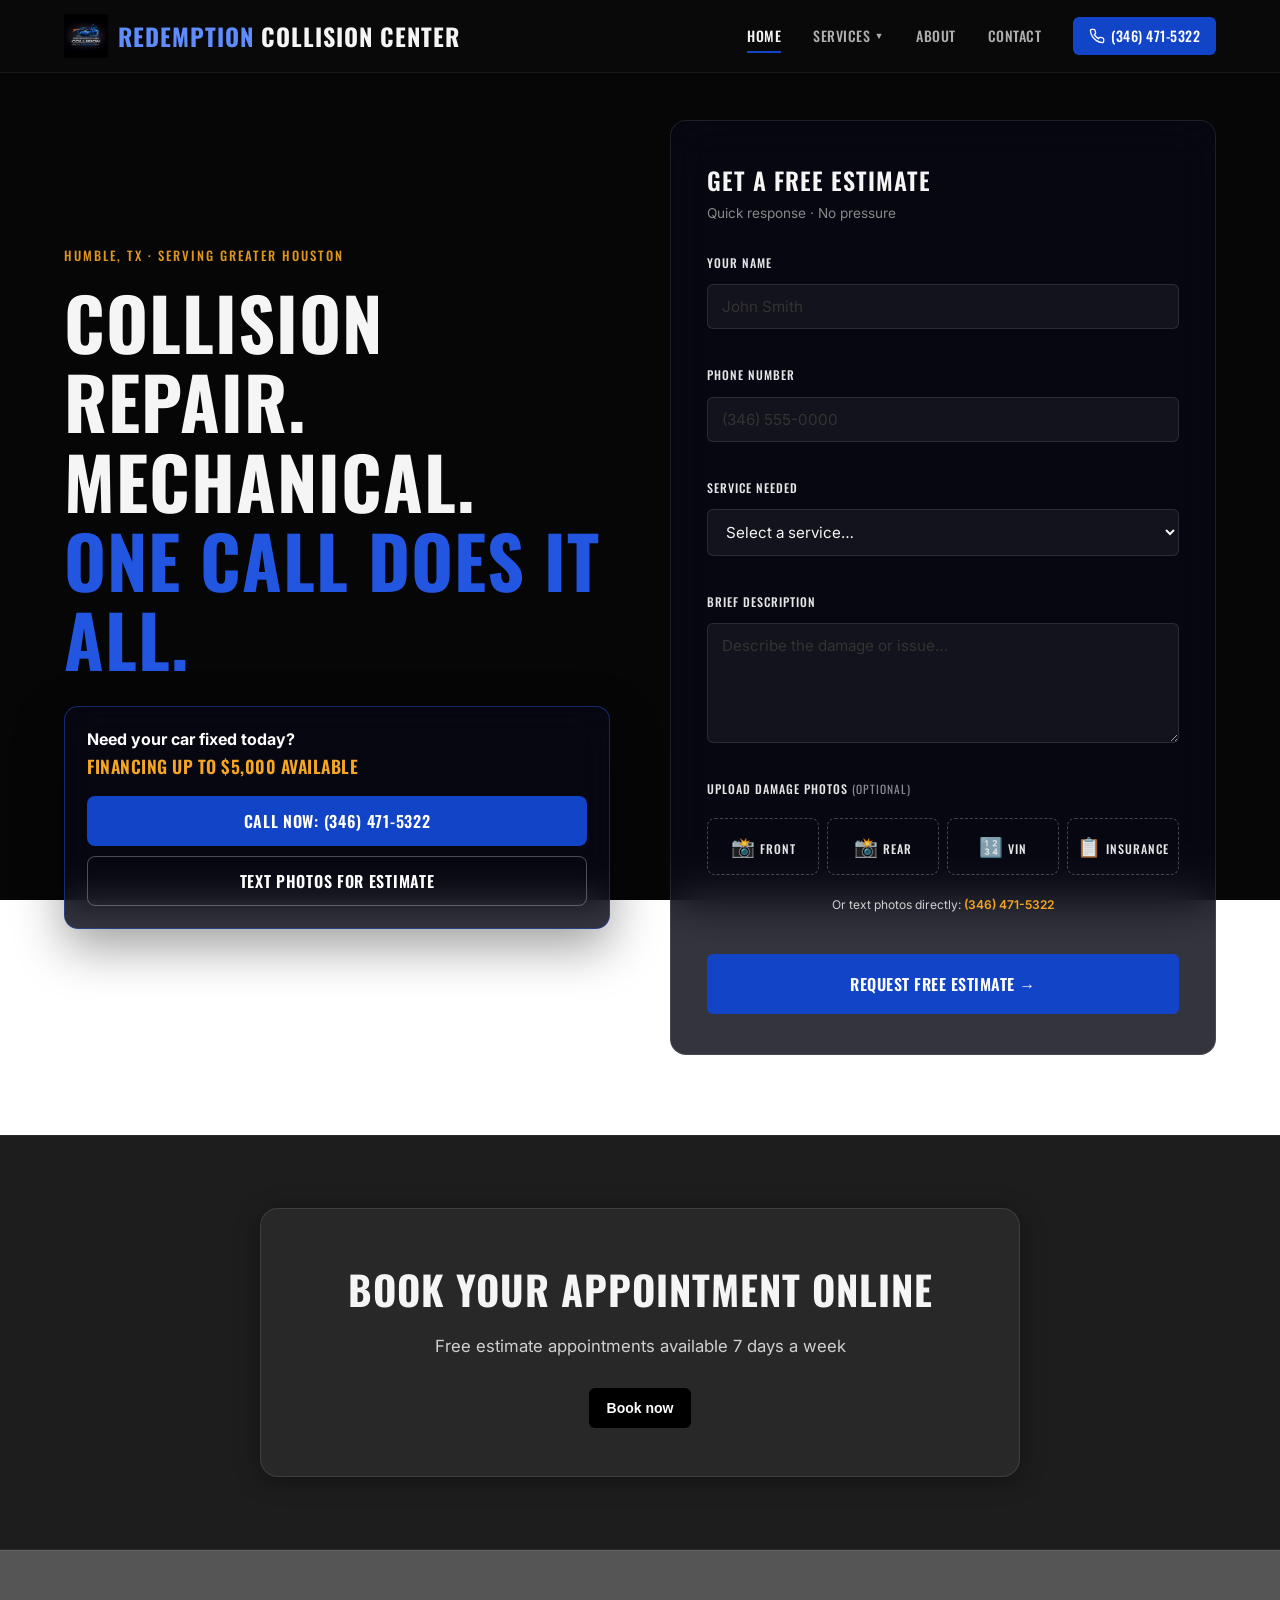
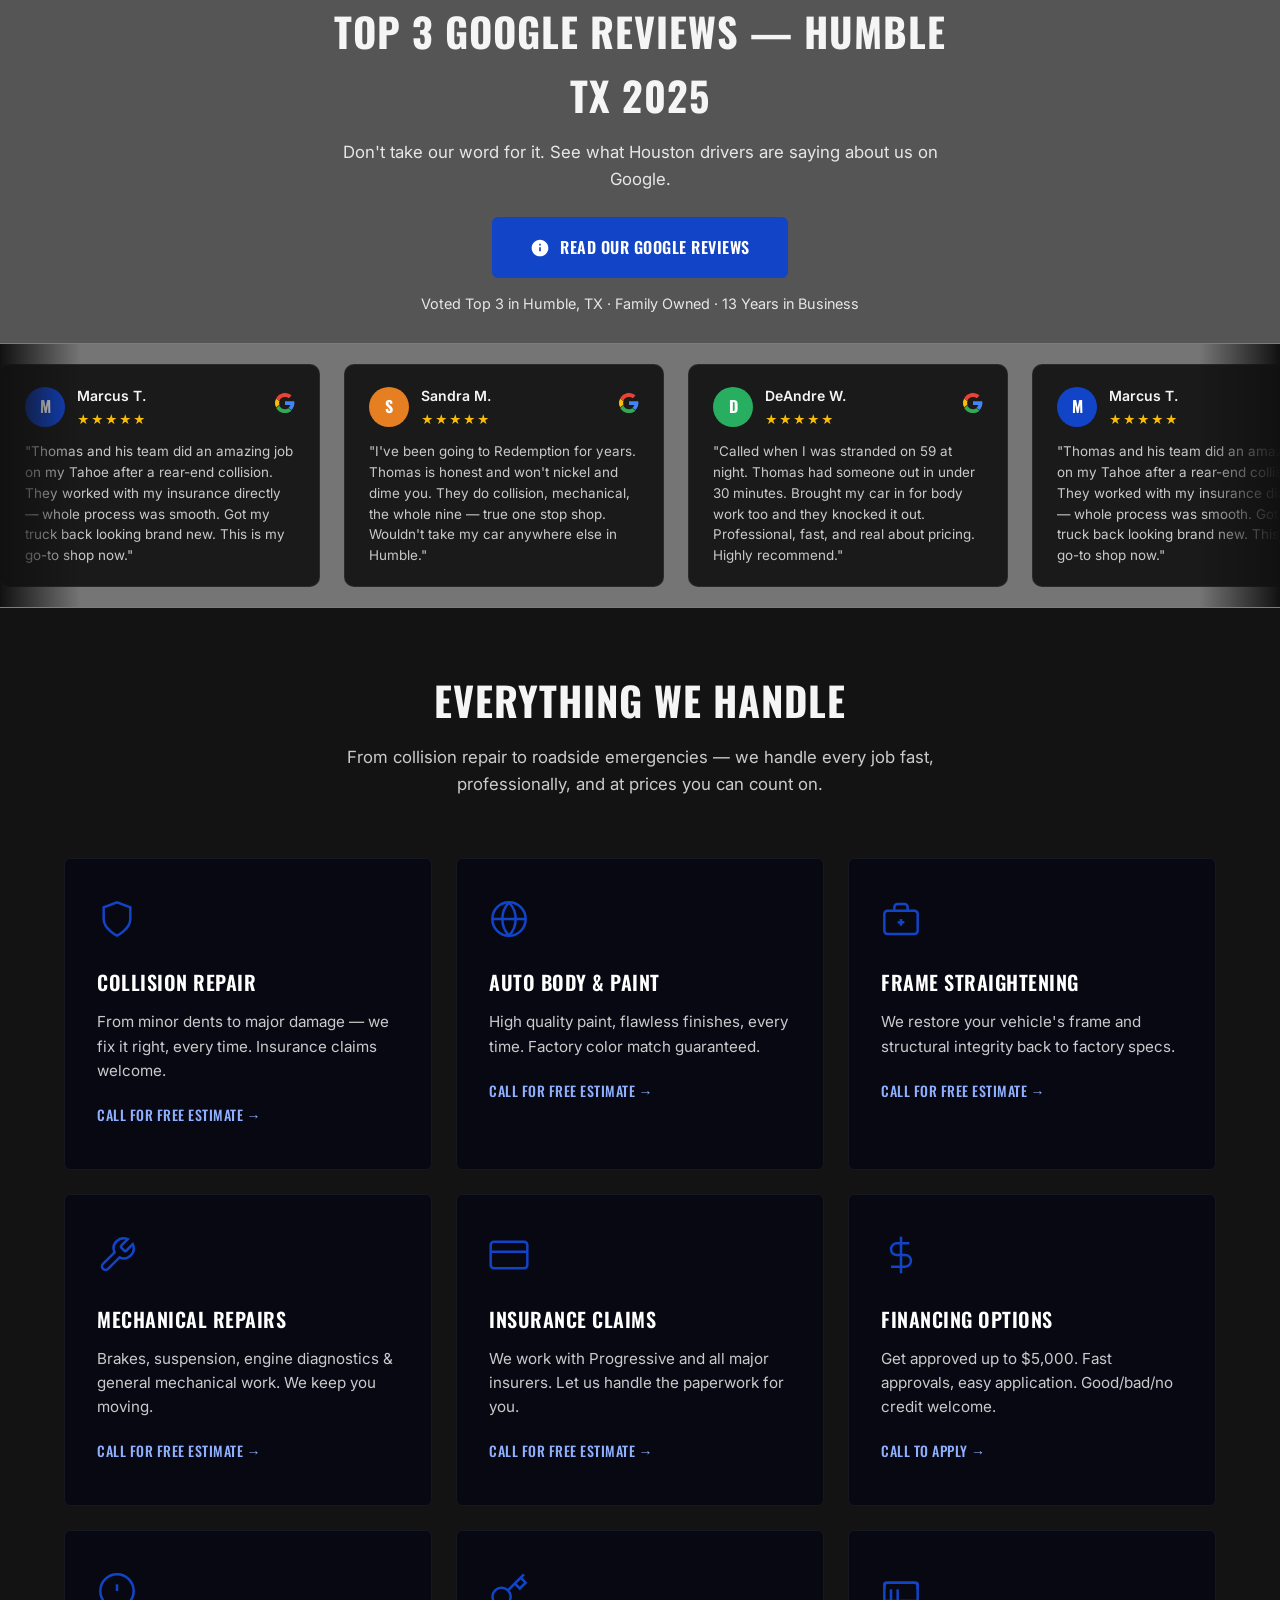
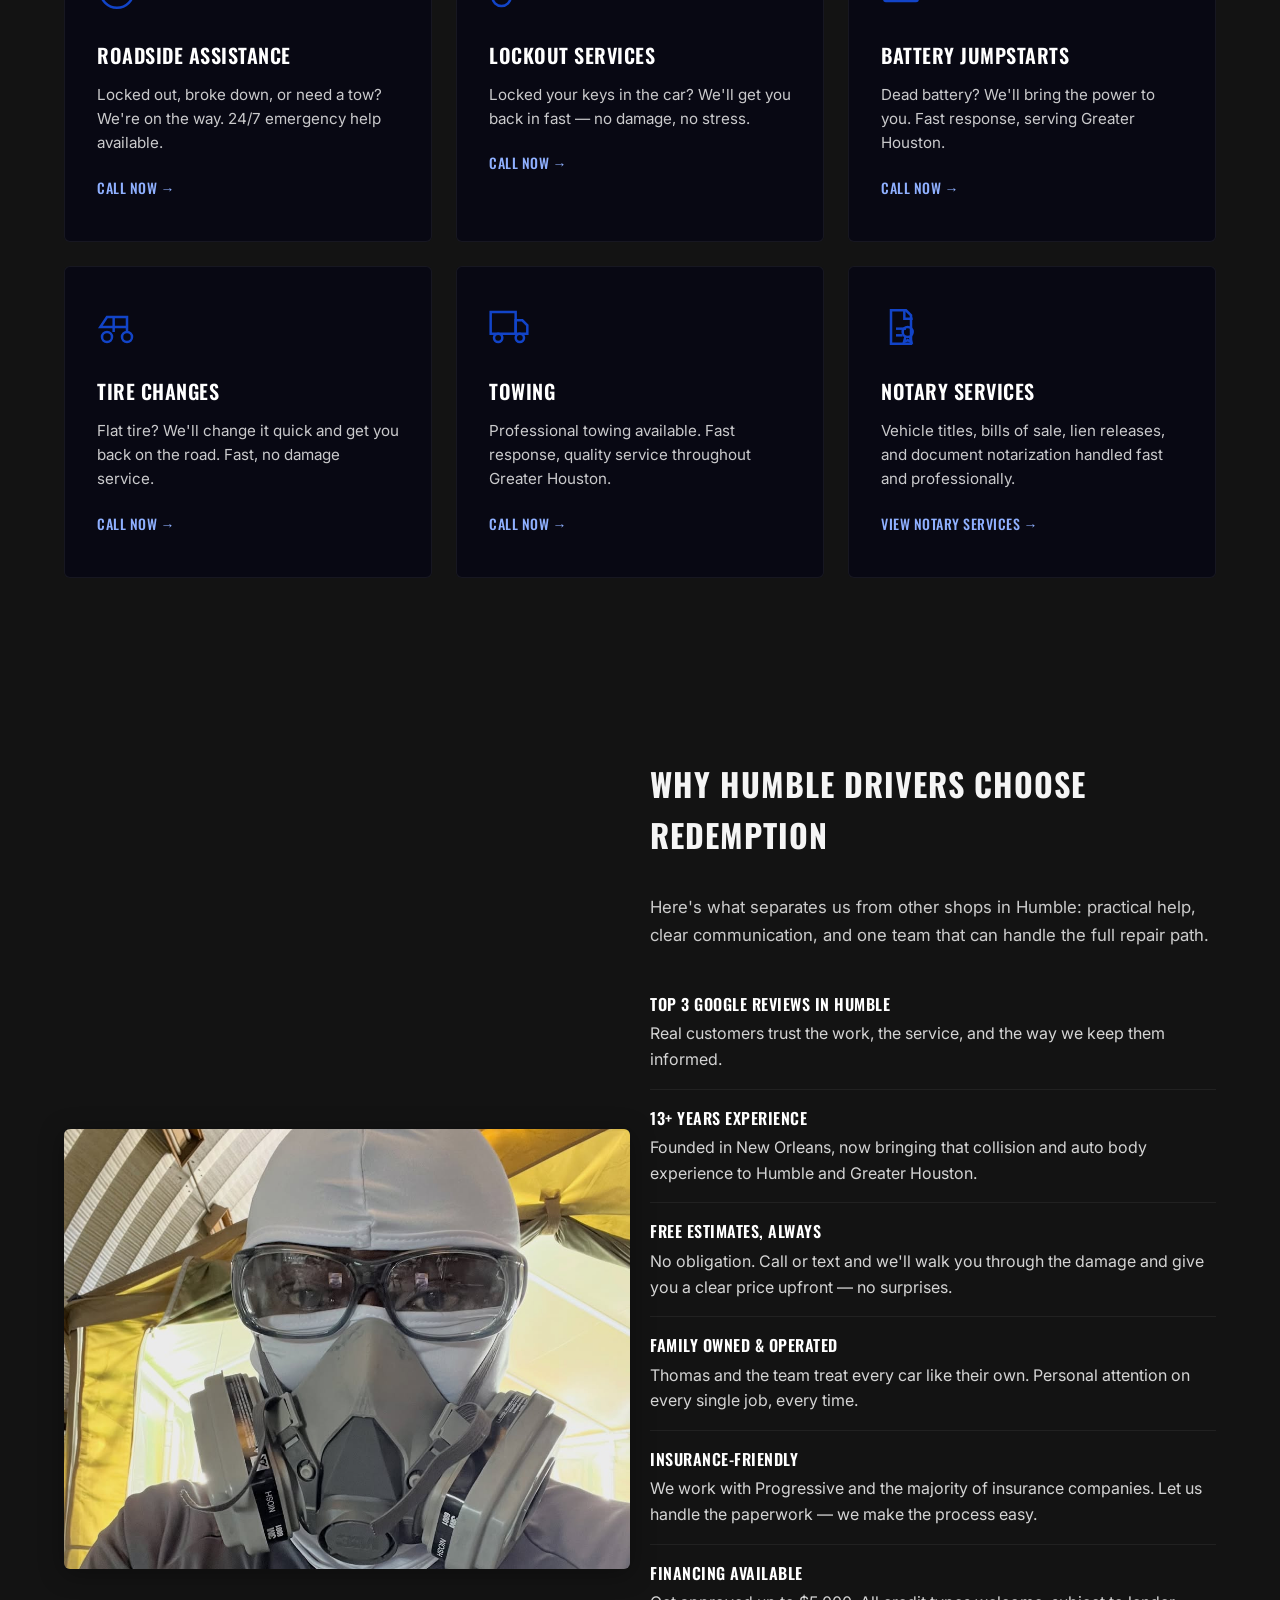
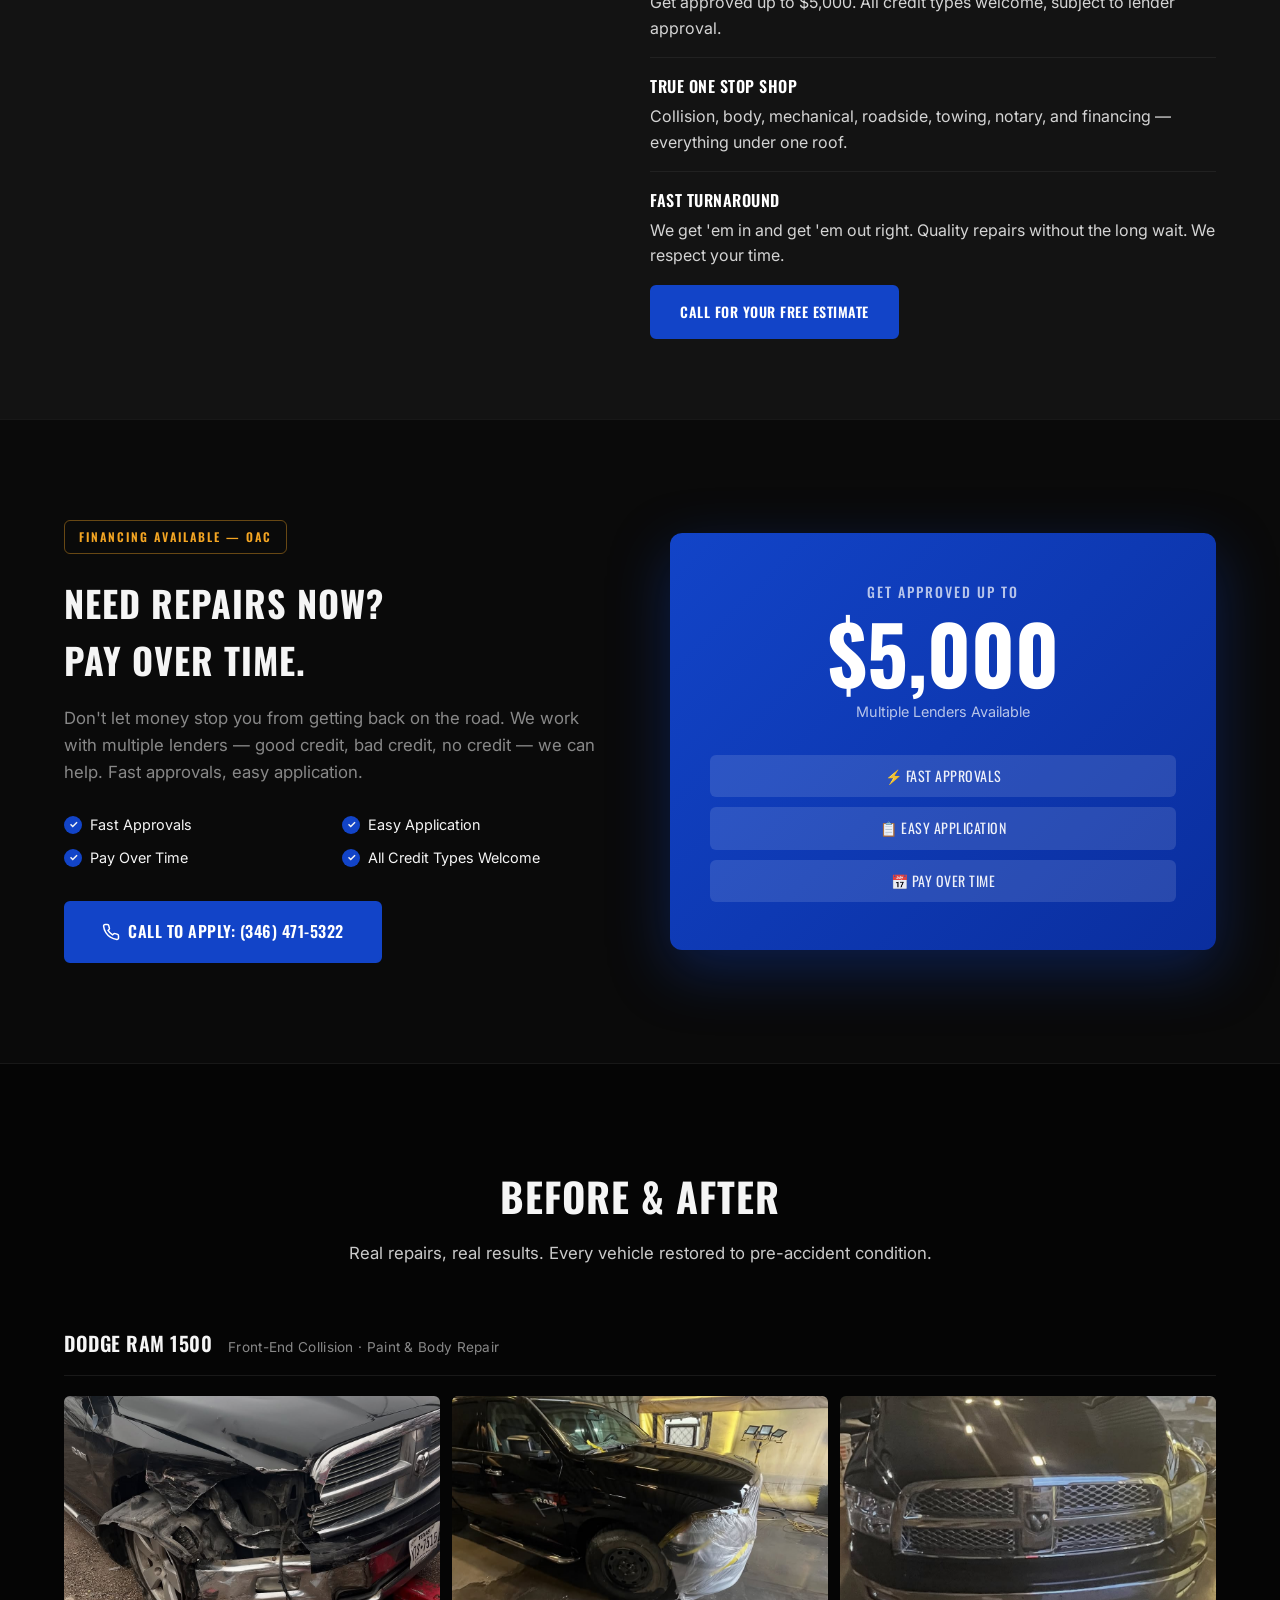
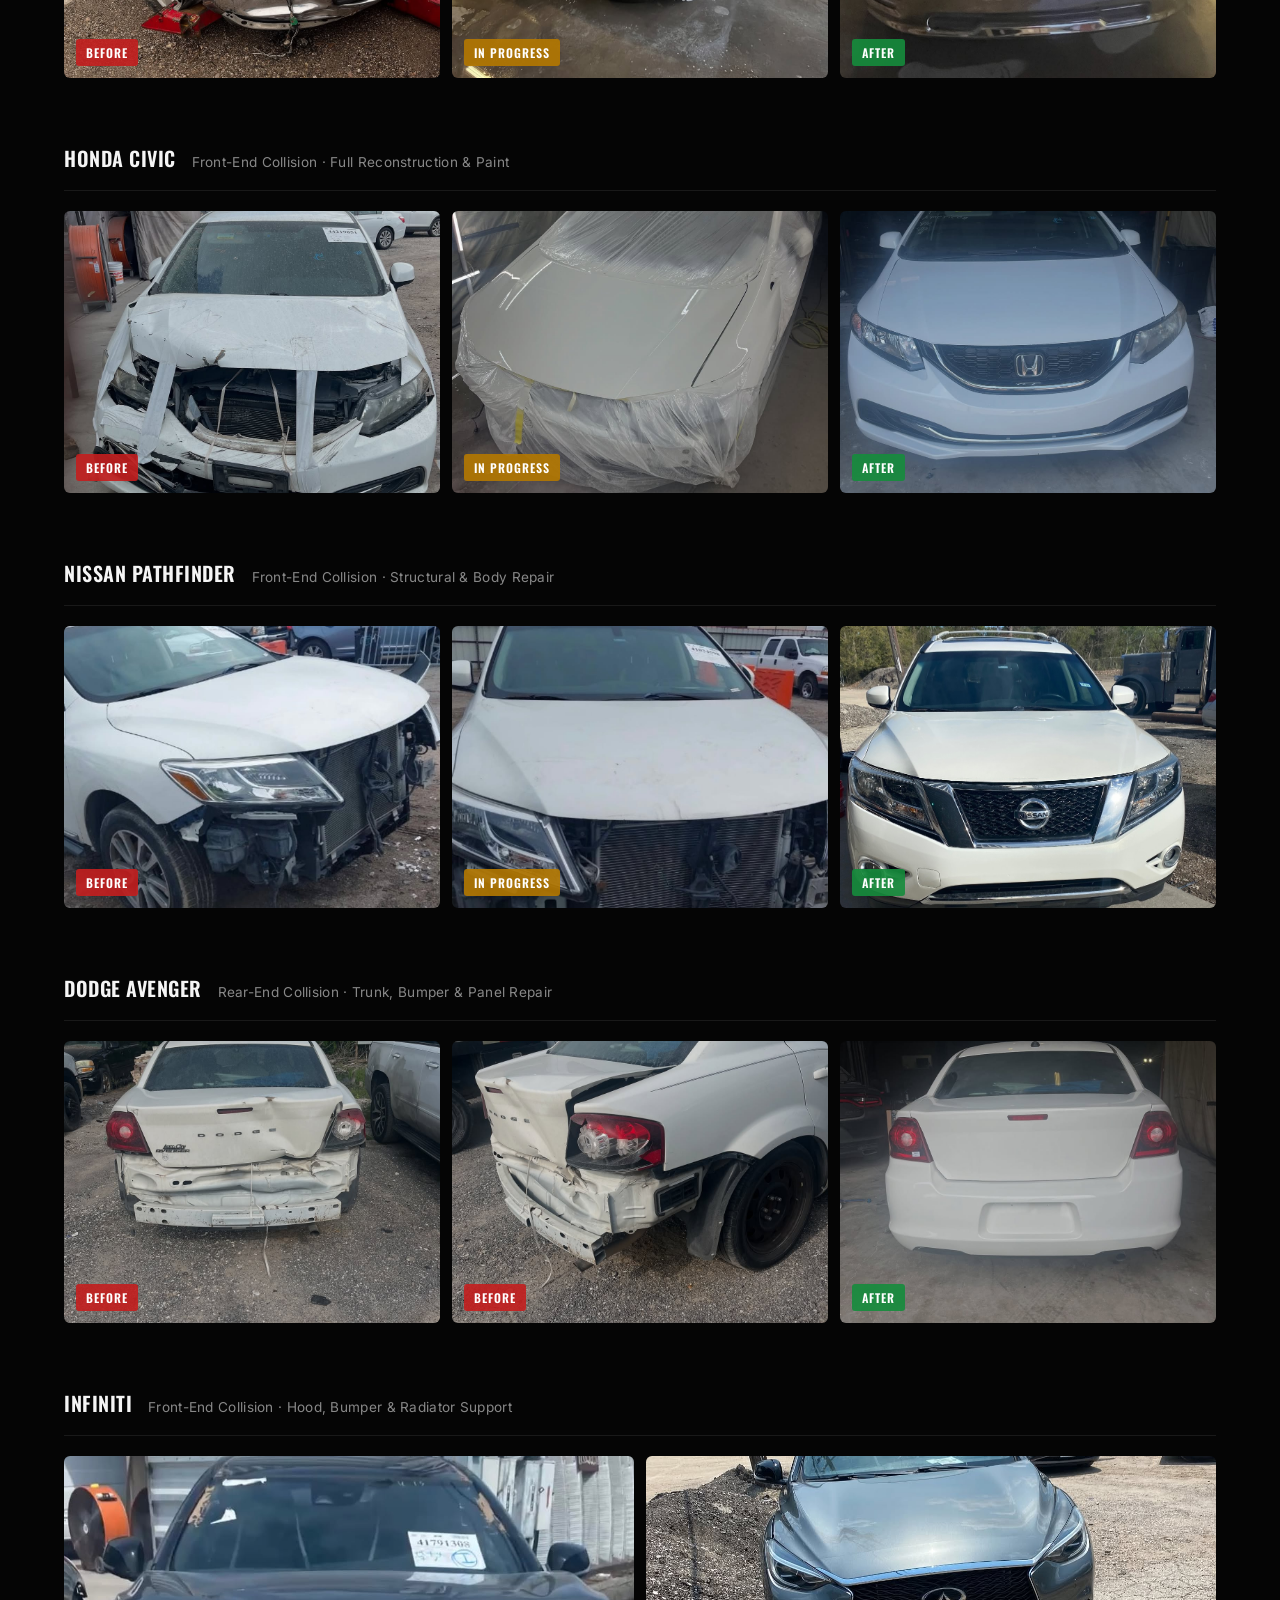
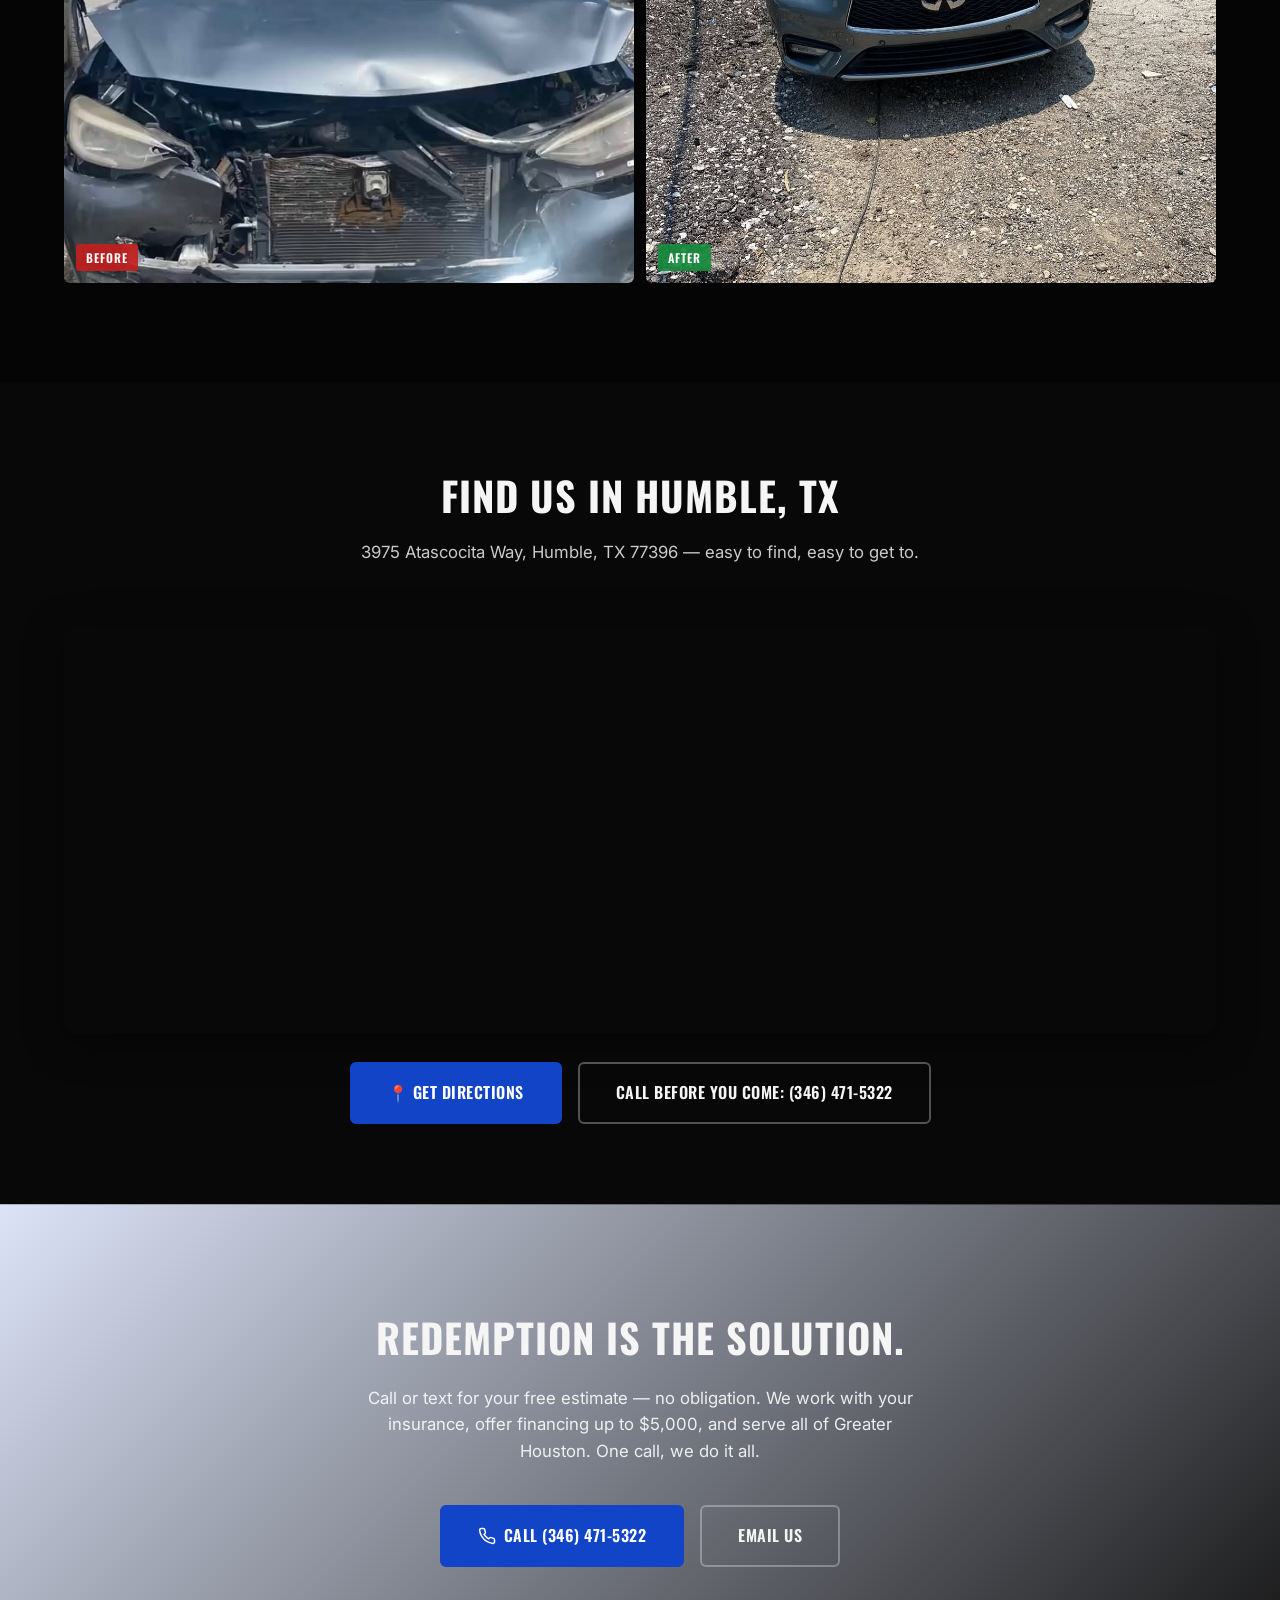
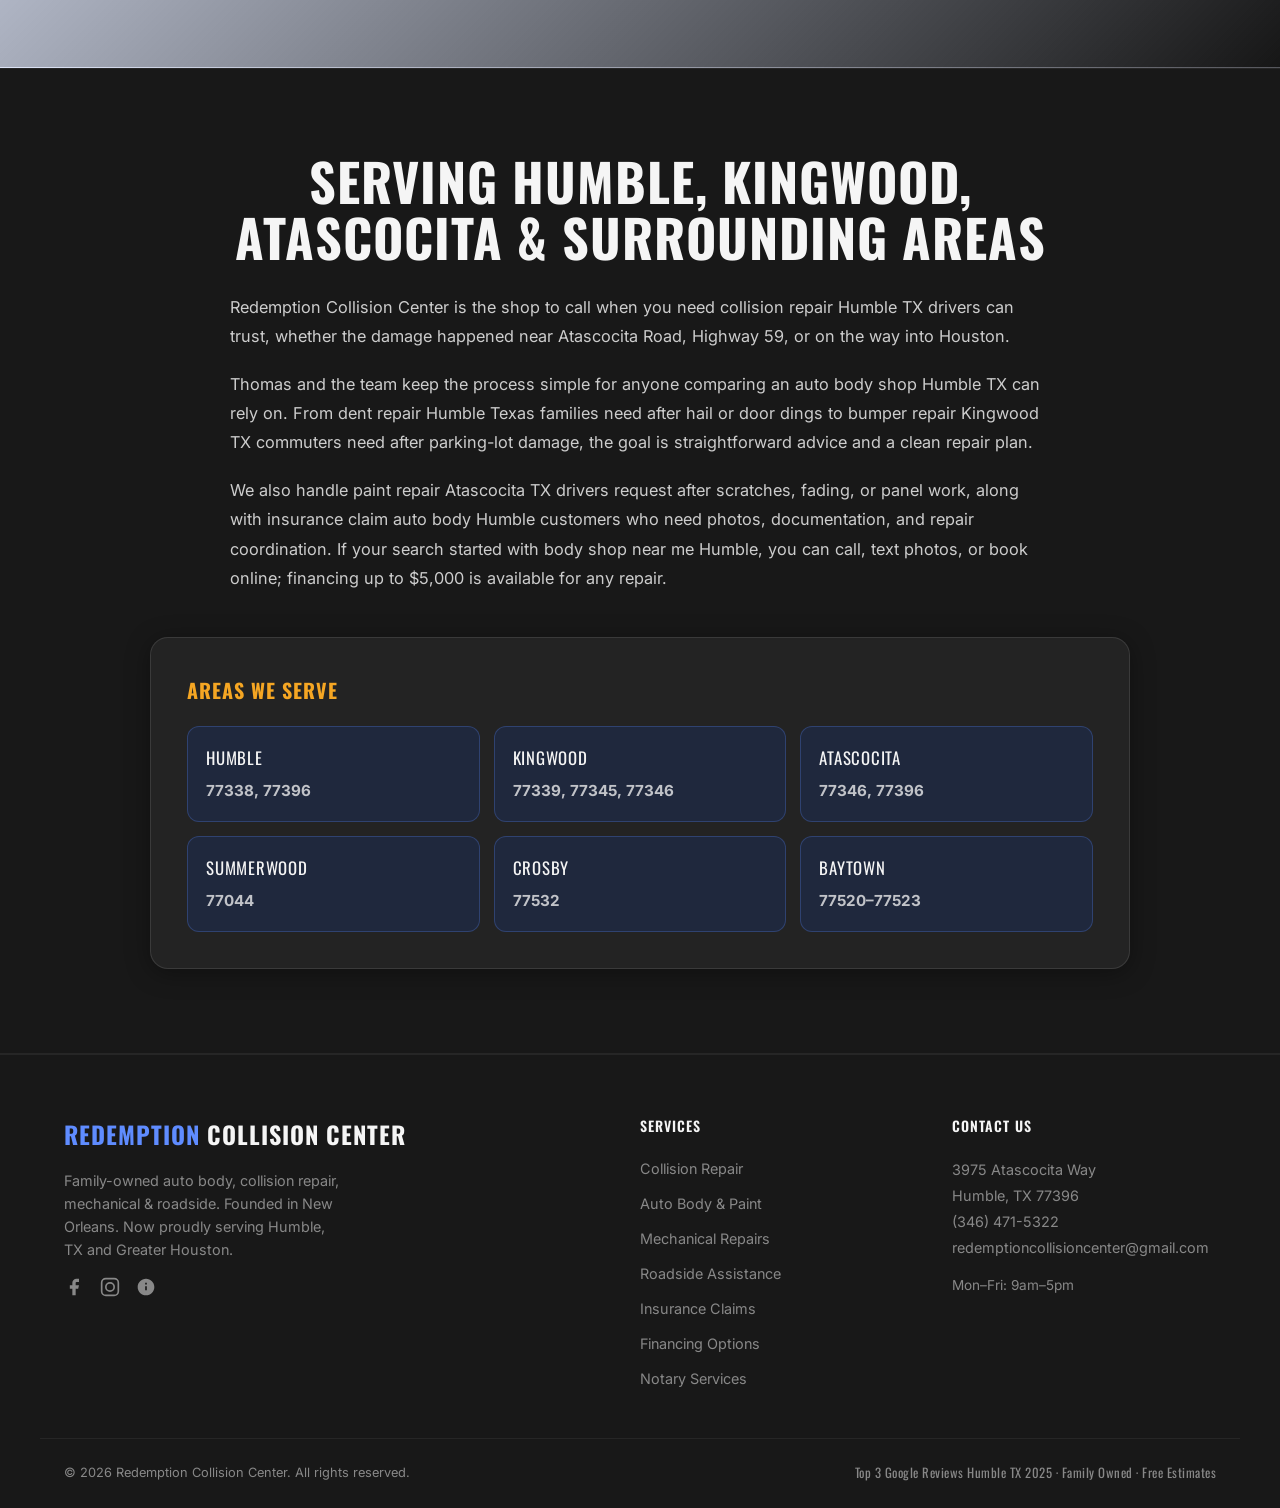
==== commit 0b94b793: "feat: add service area section with local SEO keywords Replace the existing simple homepage service-" ====
--- a/index.html
+++ b/index.html
@@ -1257,37 +1257,67 @@
     </section>
 
     <!-- Service Area -->
-    <section
-      style="
-        padding: 35px 20px;
-        background: #f1faee;
-        text-align: center;
-        border-top: 3px solid #1d3557;
-      "
-    >
-      <h2 style="color: #1d3557; margin: 0 0 10px">
-        Proudly Serving the Greater Humble Area
-      </h2>
-      <p
-        style="
-          font-size: 16px;
-          color: #333;
-          max-width: 600px;
-          margin: 0 auto 15px;
-        "
-      >
-        We serve customers across:
-        <strong
-          >Humble · Atascocita · Kingwood · Summerwood · Fall Creek · Eagle
-          Springs · Baytown</strong
-        >
-      </p>
-      <p style="color: #666; font-size: 14px">
-        ZIP codes served: 77396 · 77345 · 77339 · 77346 · 77044 · 77338
-      </p>
-      <p style="color: #666; font-size: 14px">
-        Family-owned in Humble, TX since 2011. One call. We do it all.
-      </p>
+    <section class="service-area-section" aria-labelledby="service-area-title">
+      <div class="container">
+        <div class="service-area-content">
+          <h2 id="service-area-title">
+            Serving Humble, Kingwood, Atascocita &amp; Surrounding Areas
+          </h2>
+          <div class="service-area-copy">
+            <p>
+              Redemption Collision Center is the shop to call when you need
+              collision repair Humble TX drivers can trust, whether the damage
+              happened near Atascocita Road, Highway 59, or on the way into
+              Houston.
+            </p>
+            <p>
+              Thomas and the team keep the process simple for anyone comparing
+              an auto body shop Humble TX can rely on. From
+              dent repair Humble Texas families need after hail or door dings
+              to bumper repair Kingwood TX commuters need after parking-lot
+              damage, the goal is straightforward advice and a clean repair
+              plan.
+            </p>
+            <p>
+              We also handle paint repair Atascocita TX drivers request after
+              scratches, fading, or panel work, along with
+              insurance claim auto body Humble customers who need photos,
+              documentation, and repair coordination. If your search started
+              with body shop near me Humble, you can call, text photos, or book
+              online; financing up to $5,000 is available for any repair.
+            </p>
+          </div>
+          <div class="service-area-list" aria-label="Service area ZIP codes">
+            <h3>Areas We Serve</h3>
+            <div class="service-area-grid">
+              <div class="service-area-card">
+                <span>Humble</span>
+                <strong>77338, 77396</strong>
+              </div>
+              <div class="service-area-card">
+                <span>Kingwood</span>
+                <strong>77339, 77345, 77346</strong>
+              </div>
+              <div class="service-area-card">
+                <span>Atascocita</span>
+                <strong>77346, 77396</strong>
+              </div>
+              <div class="service-area-card">
+                <span>Summerwood</span>
+                <strong>77044</strong>
+              </div>
+              <div class="service-area-card">
+                <span>Crosby</span>
+                <strong>77532</strong>
+              </div>
+              <div class="service-area-card">
+                <span>Baytown</span>
+                <strong>77520–77523</strong>
+              </div>
+            </div>
+          </div>
+        </div>
+      </div>
     </section>
 
     <!-- Footer -->
--- a/css/styles.css
+++ b/css/styles.css
@@ -830,6 +830,108 @@
   gap: 16px;
   justify-content: center;
   flex-wrap: wrap;
+}
+
+/* Service Area */
+.service-area-section {
+  padding: 84px 0;
+  background: rgba(5, 5, 5, 0.92);
+  border-top: 1px solid rgba(255, 255, 255, 0.06);
+  border-bottom: 1px solid rgba(255, 255, 255, 0.06);
+  position: relative;
+  z-index: 1;
+}
+
+.service-area-content {
+  max-width: 980px;
+  margin: 0 auto;
+}
+
+.service-area-content h2,
+.service-area-list h3 {
+  font-family: var(--font-heading);
+  text-transform: uppercase;
+  letter-spacing: 1px;
+  color: var(--color-light);
+}
+
+.service-area-content h2 {
+  max-width: 820px;
+  margin: 0 auto 28px;
+  text-align: center;
+  font-size: clamp(2rem, 5vw, 3.25rem);
+  line-height: 1.08;
+}
+
+.service-area-copy {
+  display: grid;
+  gap: 18px;
+  margin: 0 auto 44px;
+  max-width: 820px;
+}
+
+.service-area-copy p {
+  color: rgba(245, 245, 245, 0.82);
+  font-size: 1.02rem;
+  line-height: 1.8;
+}
+
+.service-area-list {
+  padding: clamp(24px, 4vw, 36px);
+  background: rgba(255, 255, 255, 0.05);
+  border: 1px solid rgba(255, 255, 255, 0.1);
+  border-radius: 18px;
+  box-shadow: var(--shadow);
+}
+
+.service-area-list h3 {
+  margin-bottom: 20px;
+  color: var(--color-gold);
+  font-size: 1.25rem;
+}
+
+.service-area-grid {
+  display: grid;
+  grid-template-columns: repeat(3, minmax(0, 1fr));
+  gap: 14px;
+}
+
+.service-area-card {
+  min-height: 92px;
+  padding: 18px;
+  background: rgba(18, 68, 200, 0.16);
+  border: 1px solid rgba(95, 140, 255, 0.26);
+  border-radius: 12px;
+}
+
+.service-area-card span,
+.service-area-card strong {
+  display: block;
+}
+
+.service-area-card span {
+  margin-bottom: 8px;
+  color: var(--color-light);
+  font-family: var(--font-heading);
+  font-size: 1.05rem;
+  text-transform: uppercase;
+  letter-spacing: 0.75px;
+}
+
+.service-area-card strong {
+  color: rgba(245, 245, 245, 0.76);
+  font-size: 0.95rem;
+  line-height: 1.5;
+}
+
+@media (max-width: 768px) {
+  .service-area-section {
+    padding: 60px 0;
+  }
+
+  .service-area-grid {
+    grid-template-columns: 1fr;
+  }
 }
 
 /* =========================================
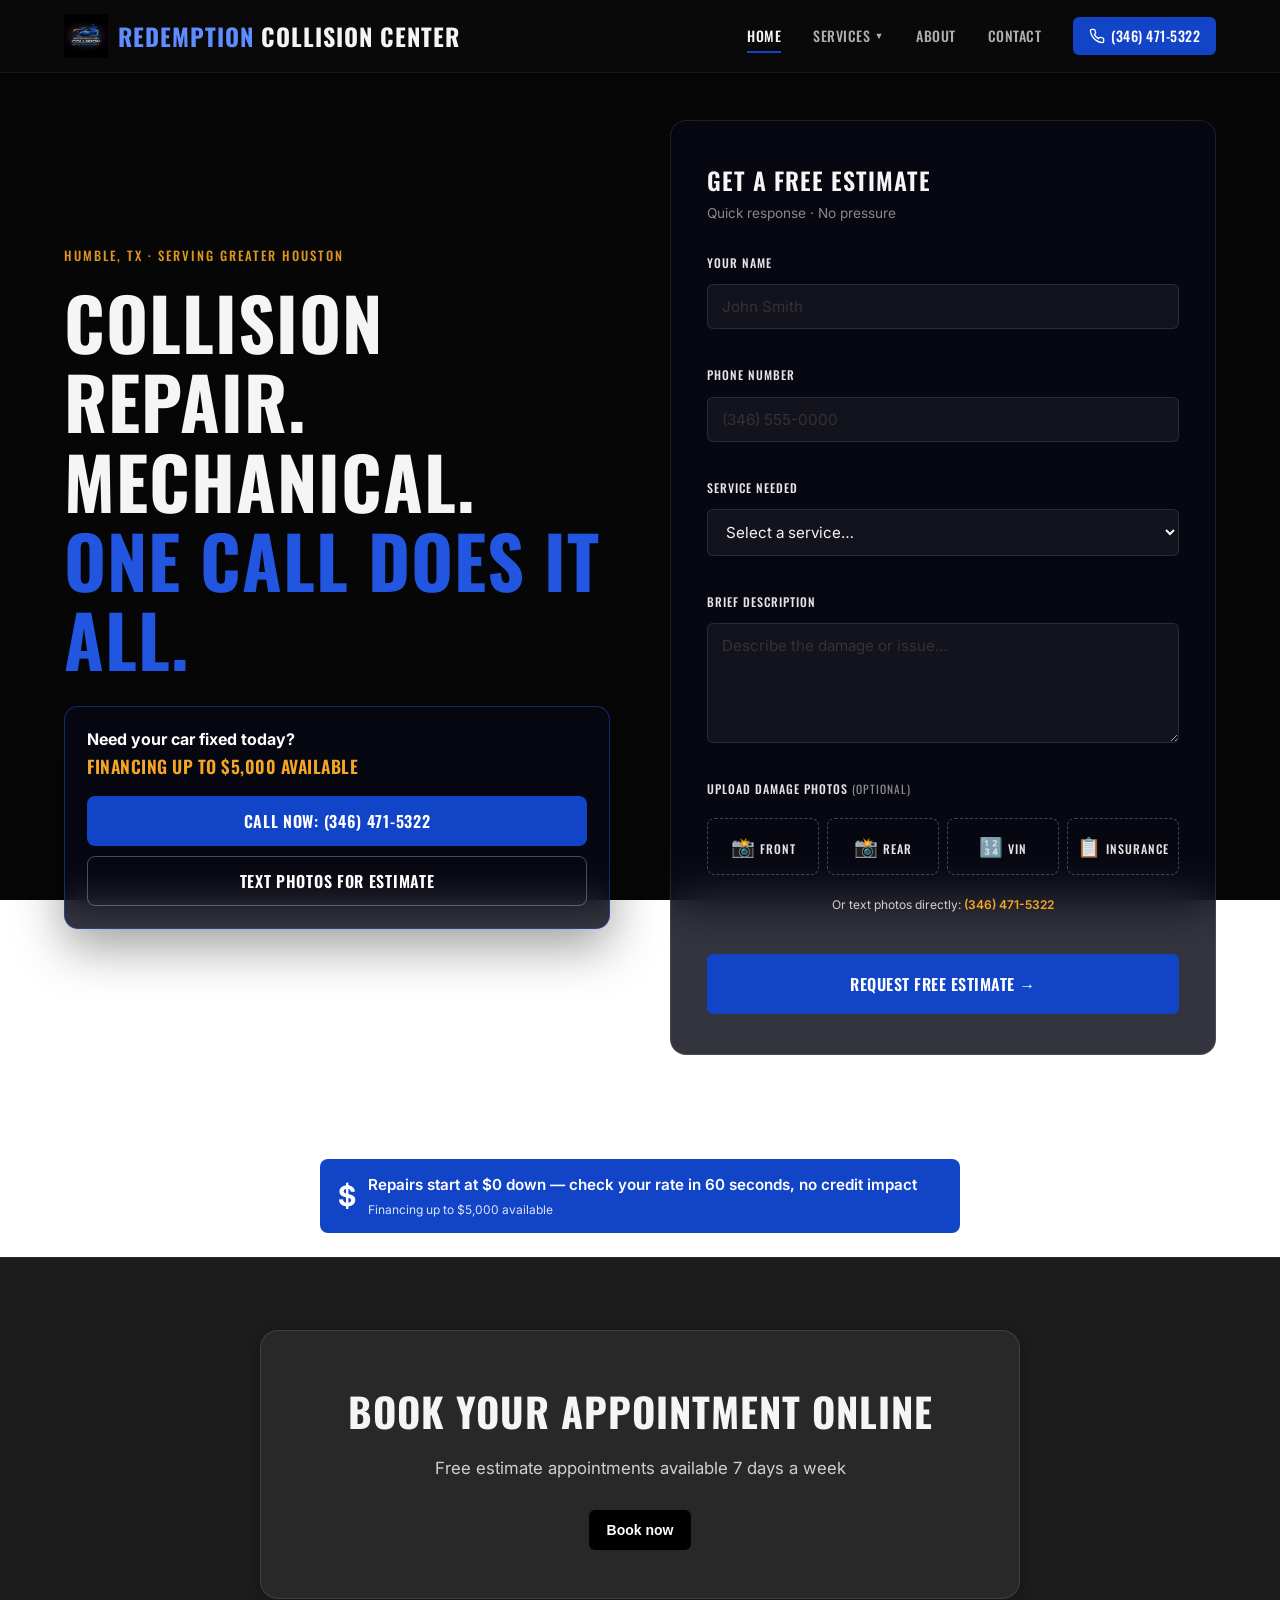
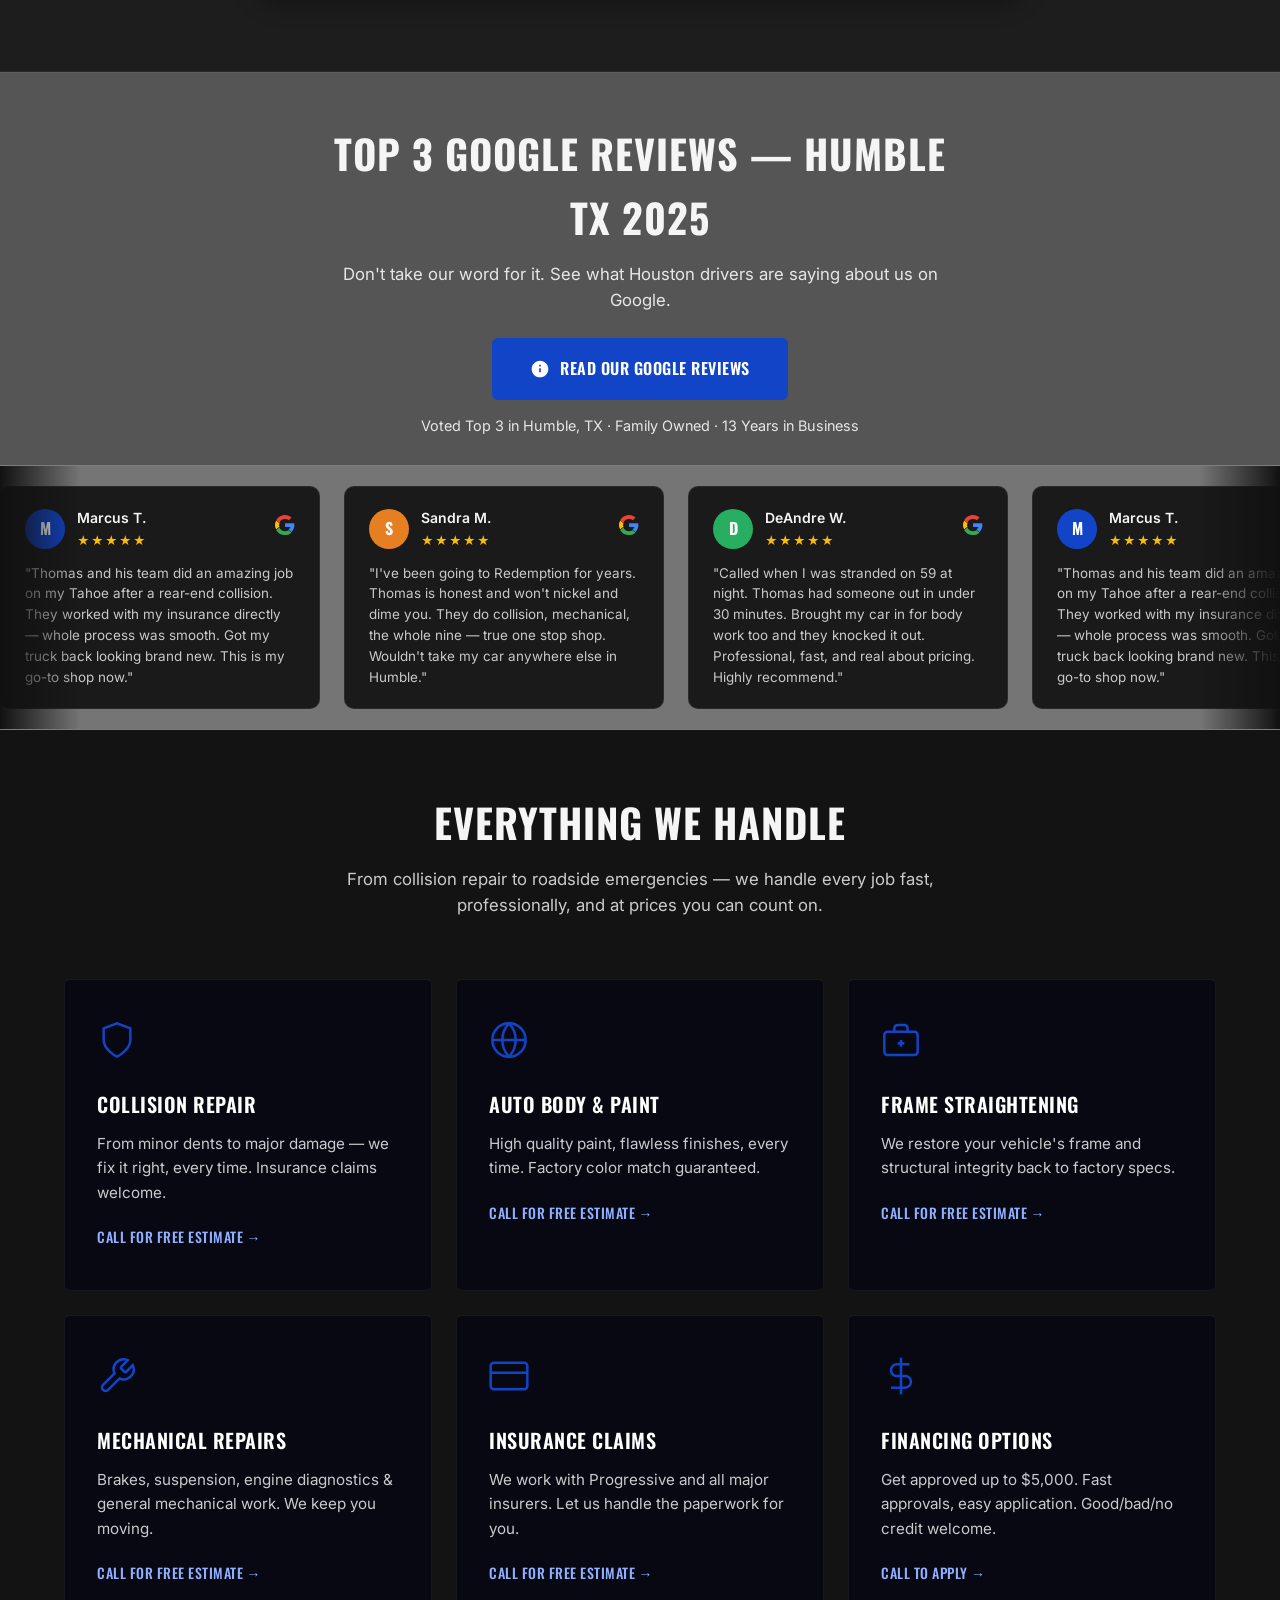
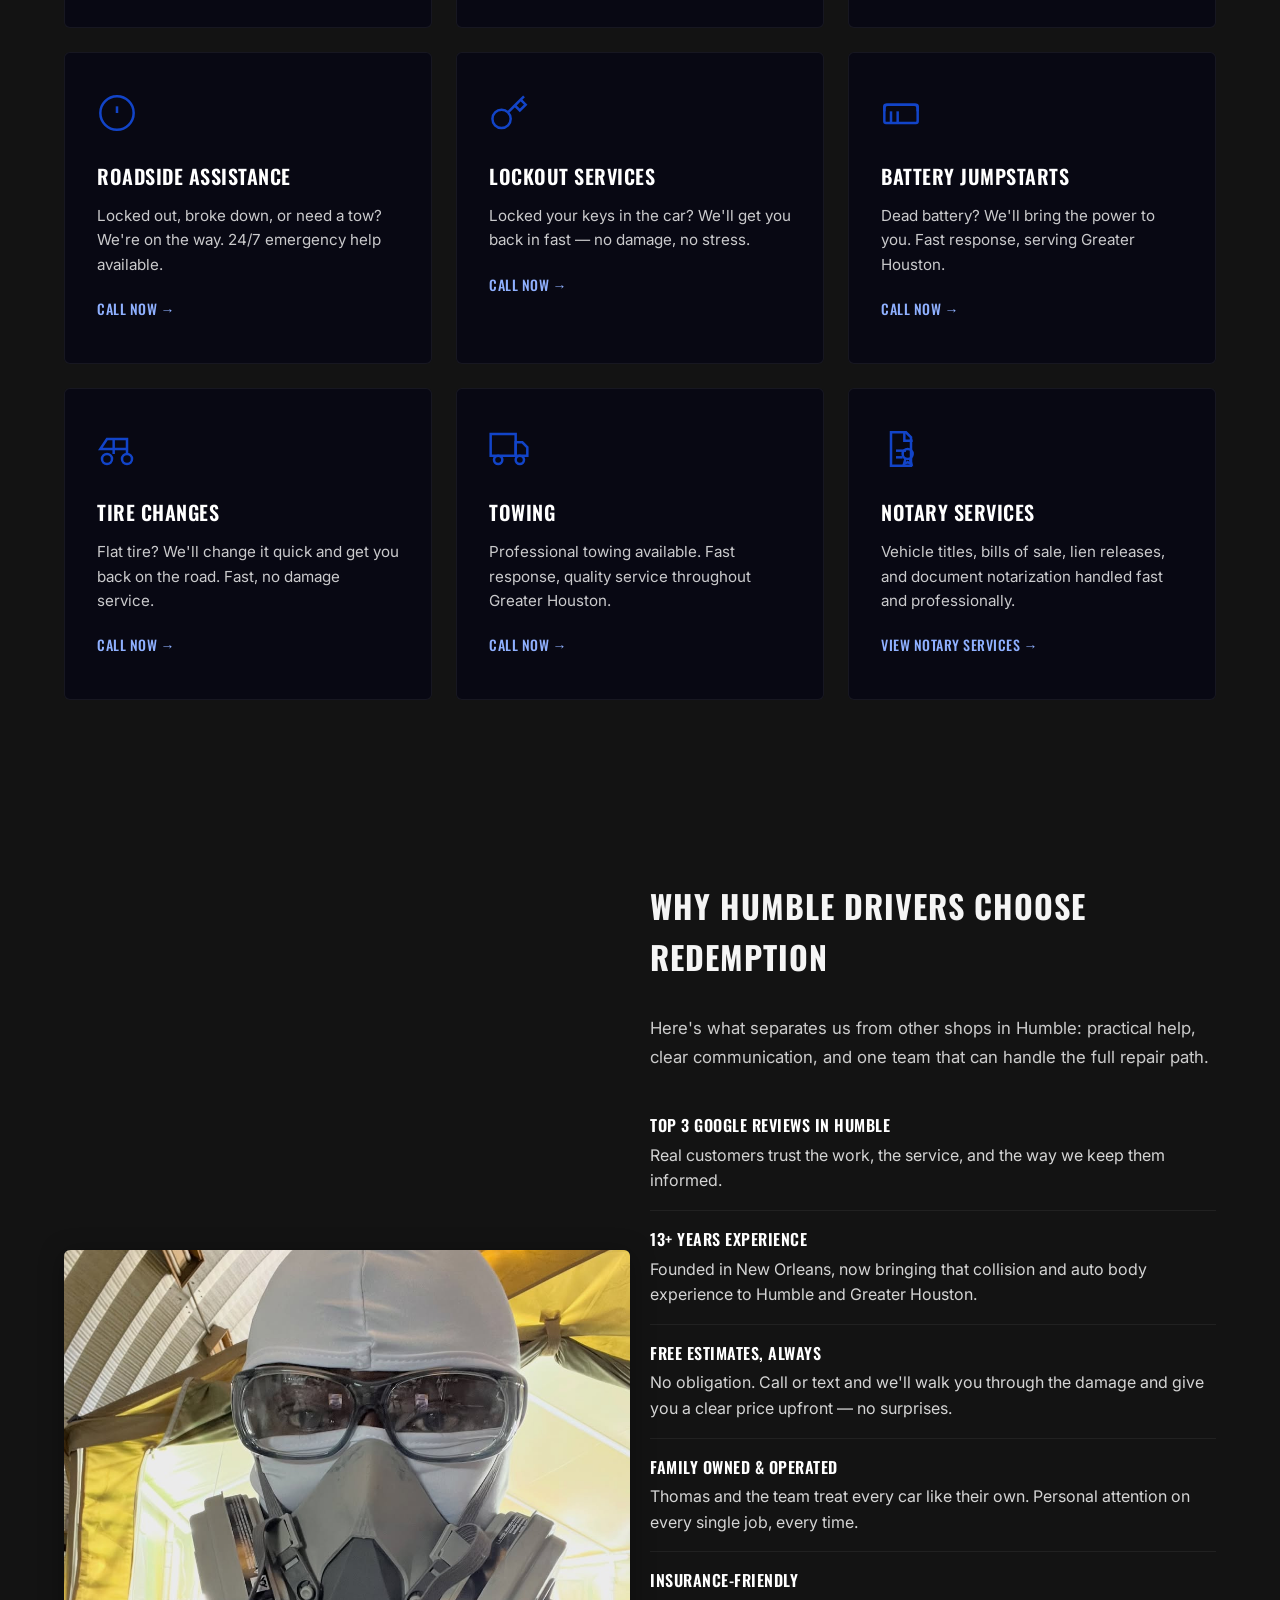
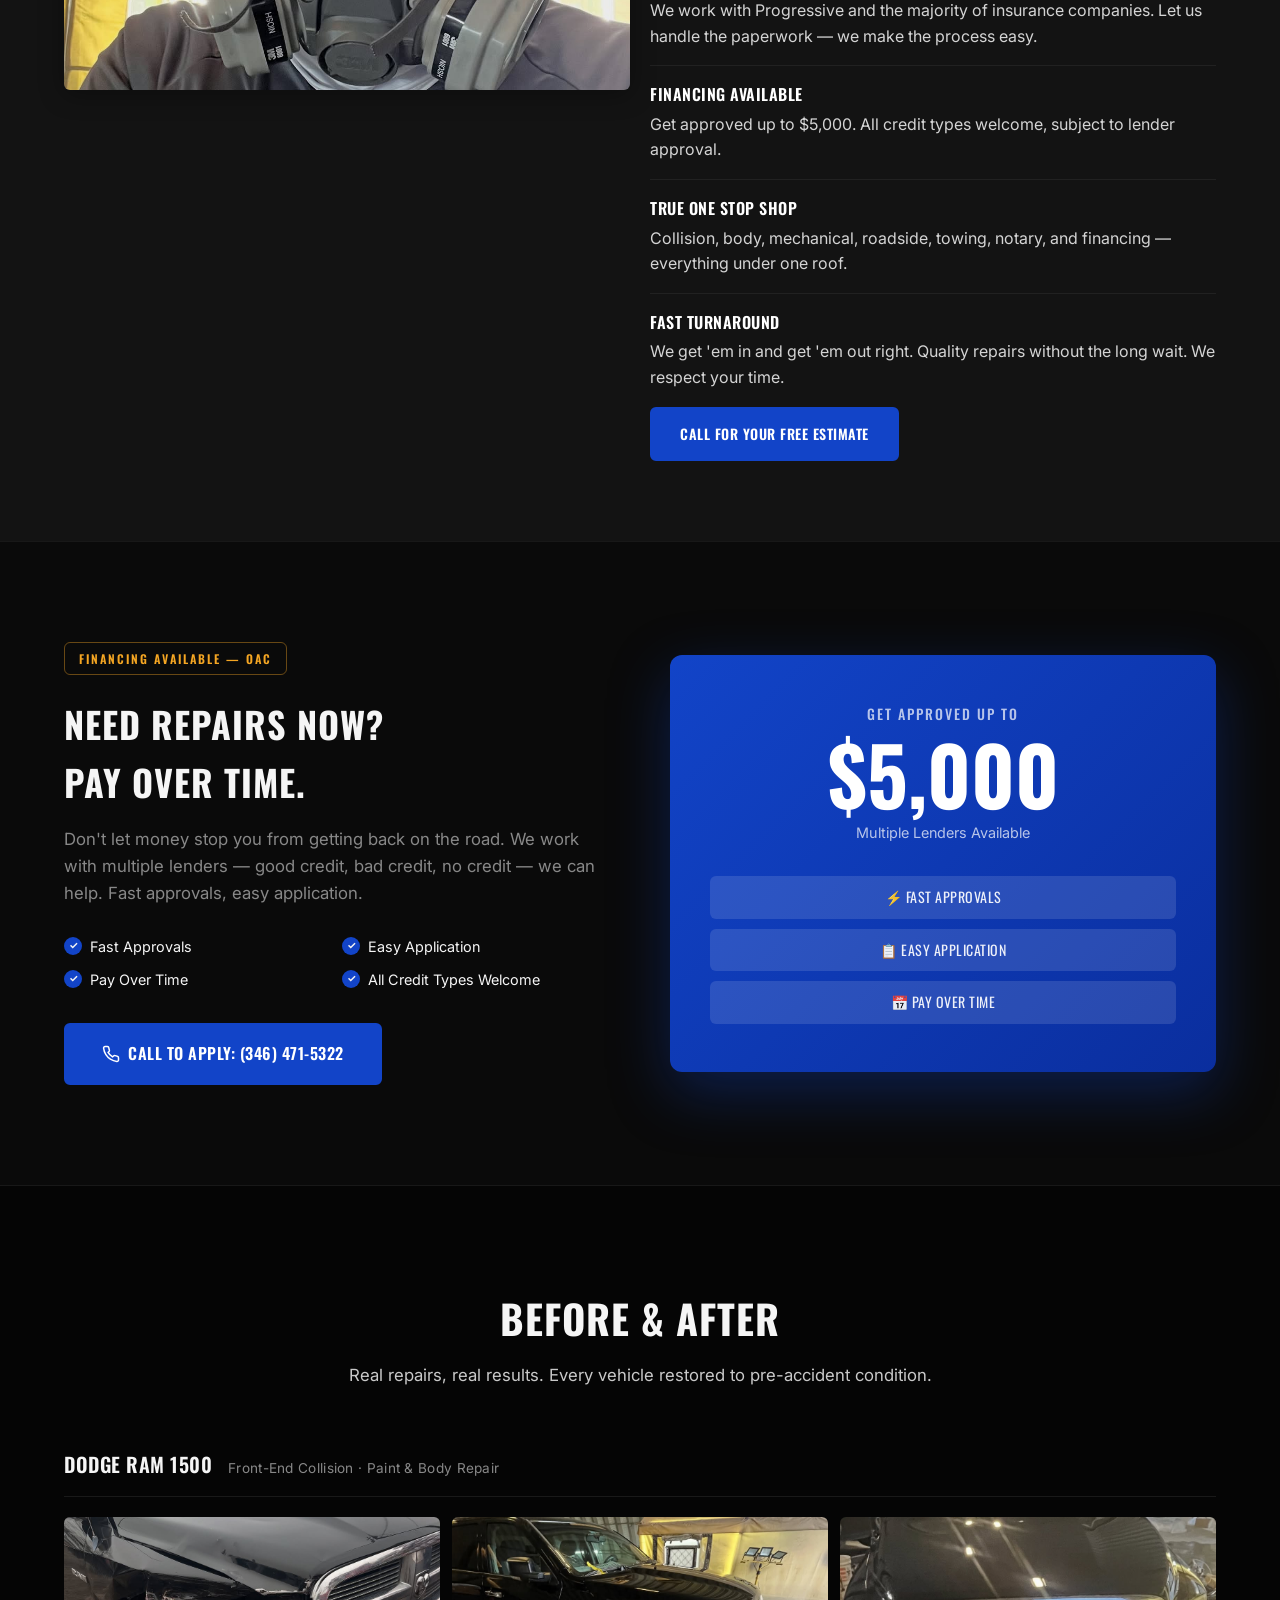
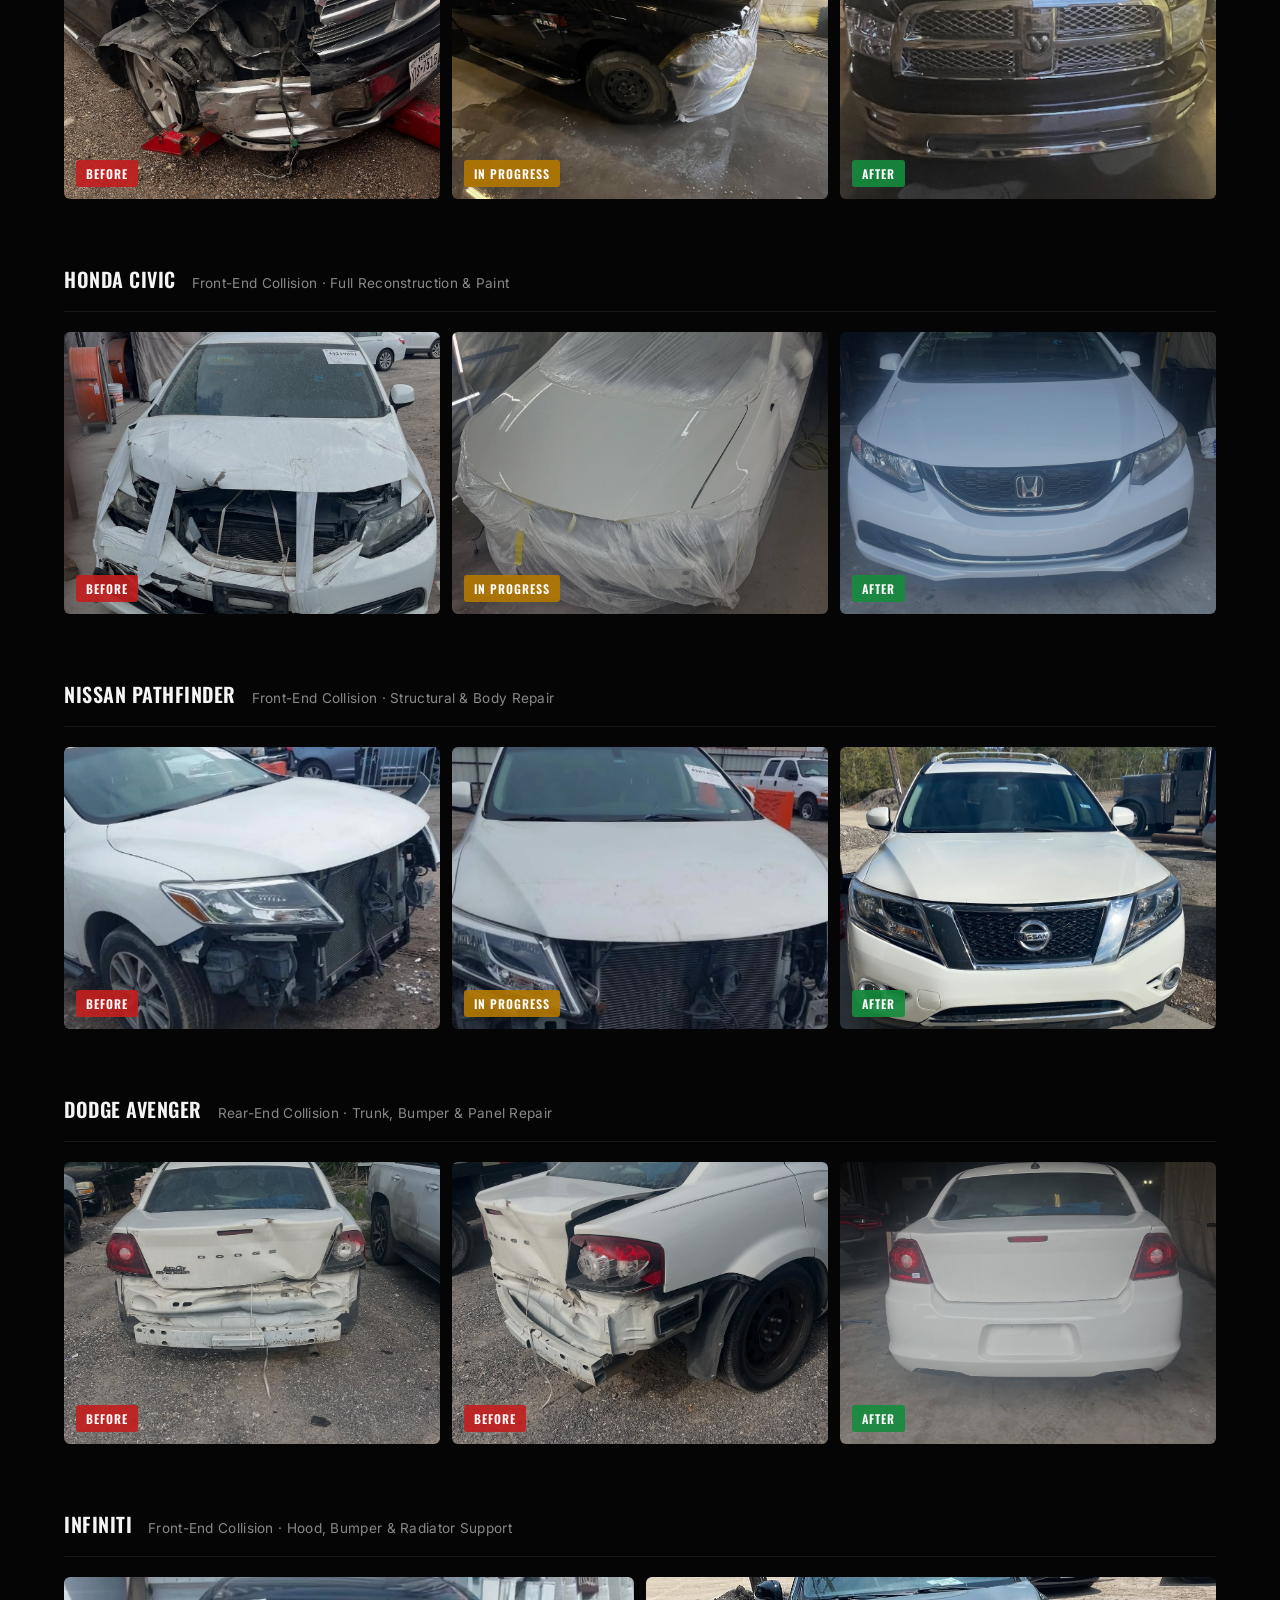
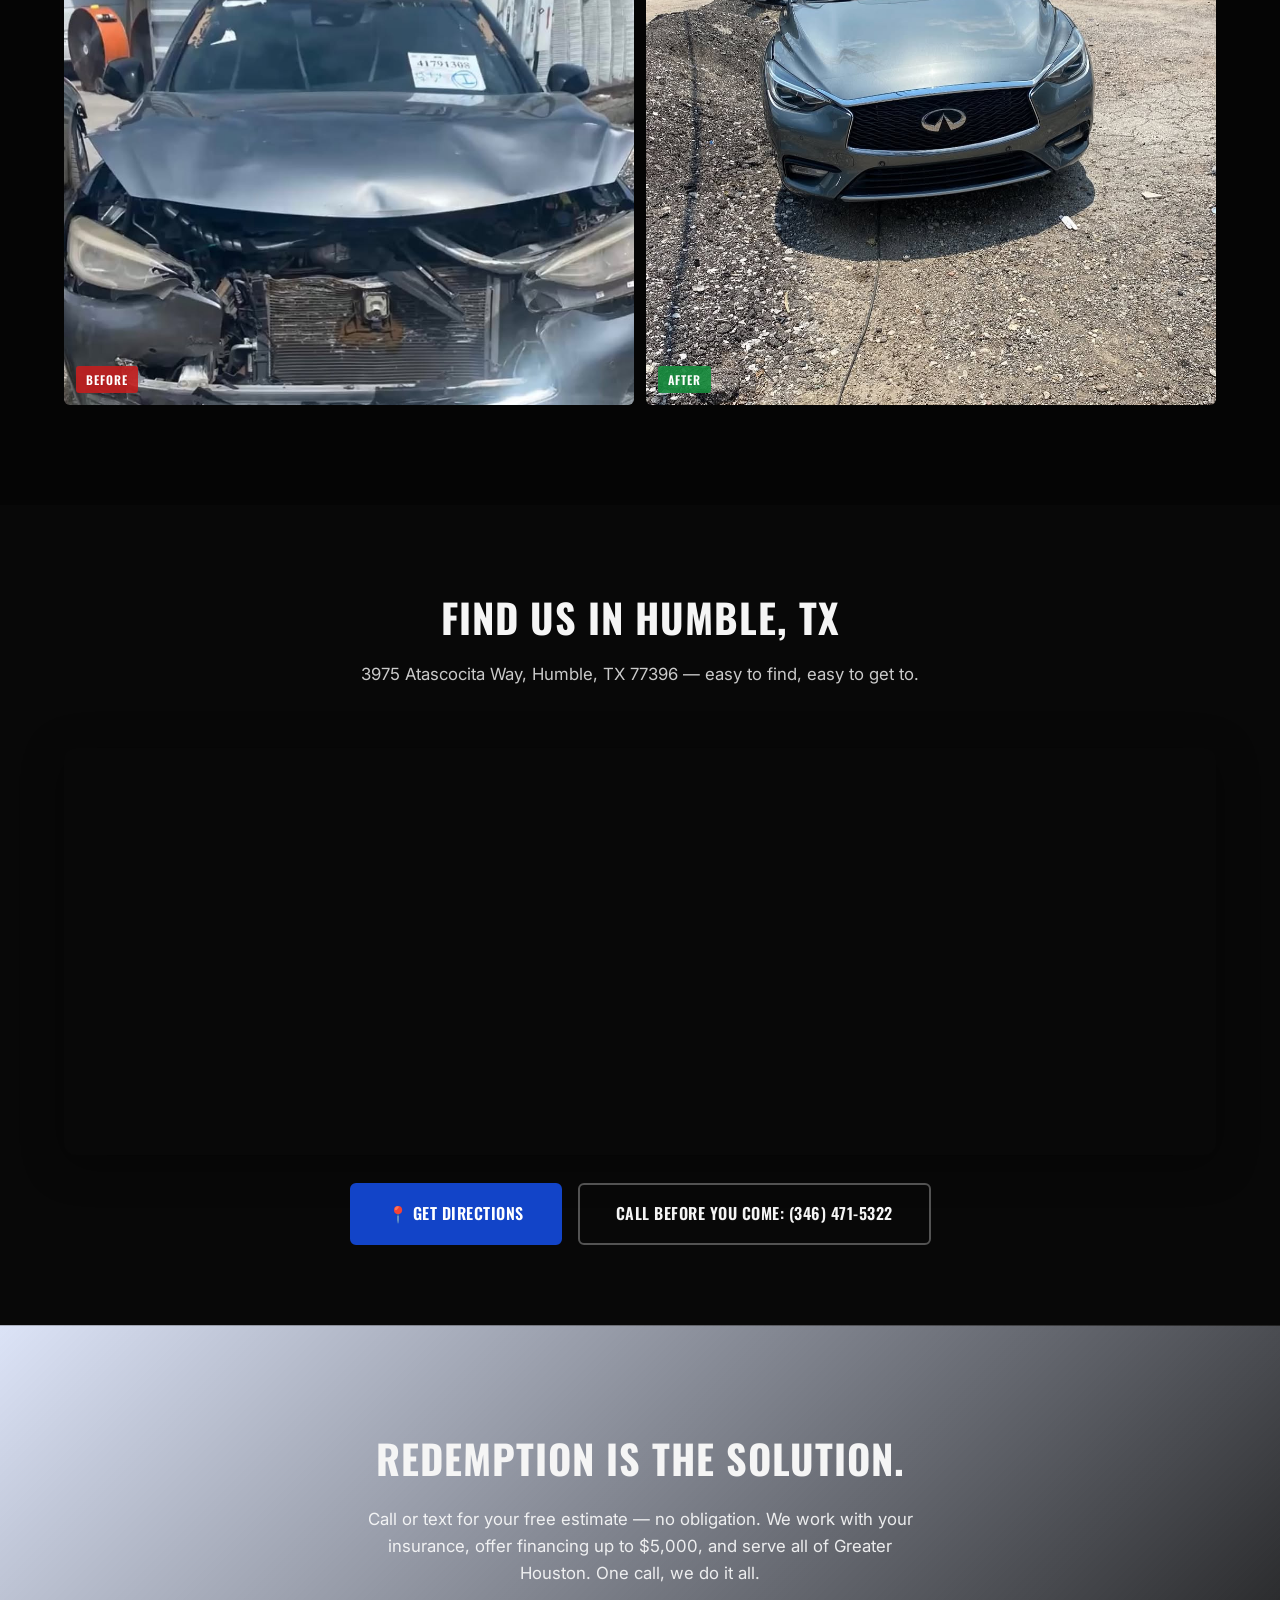
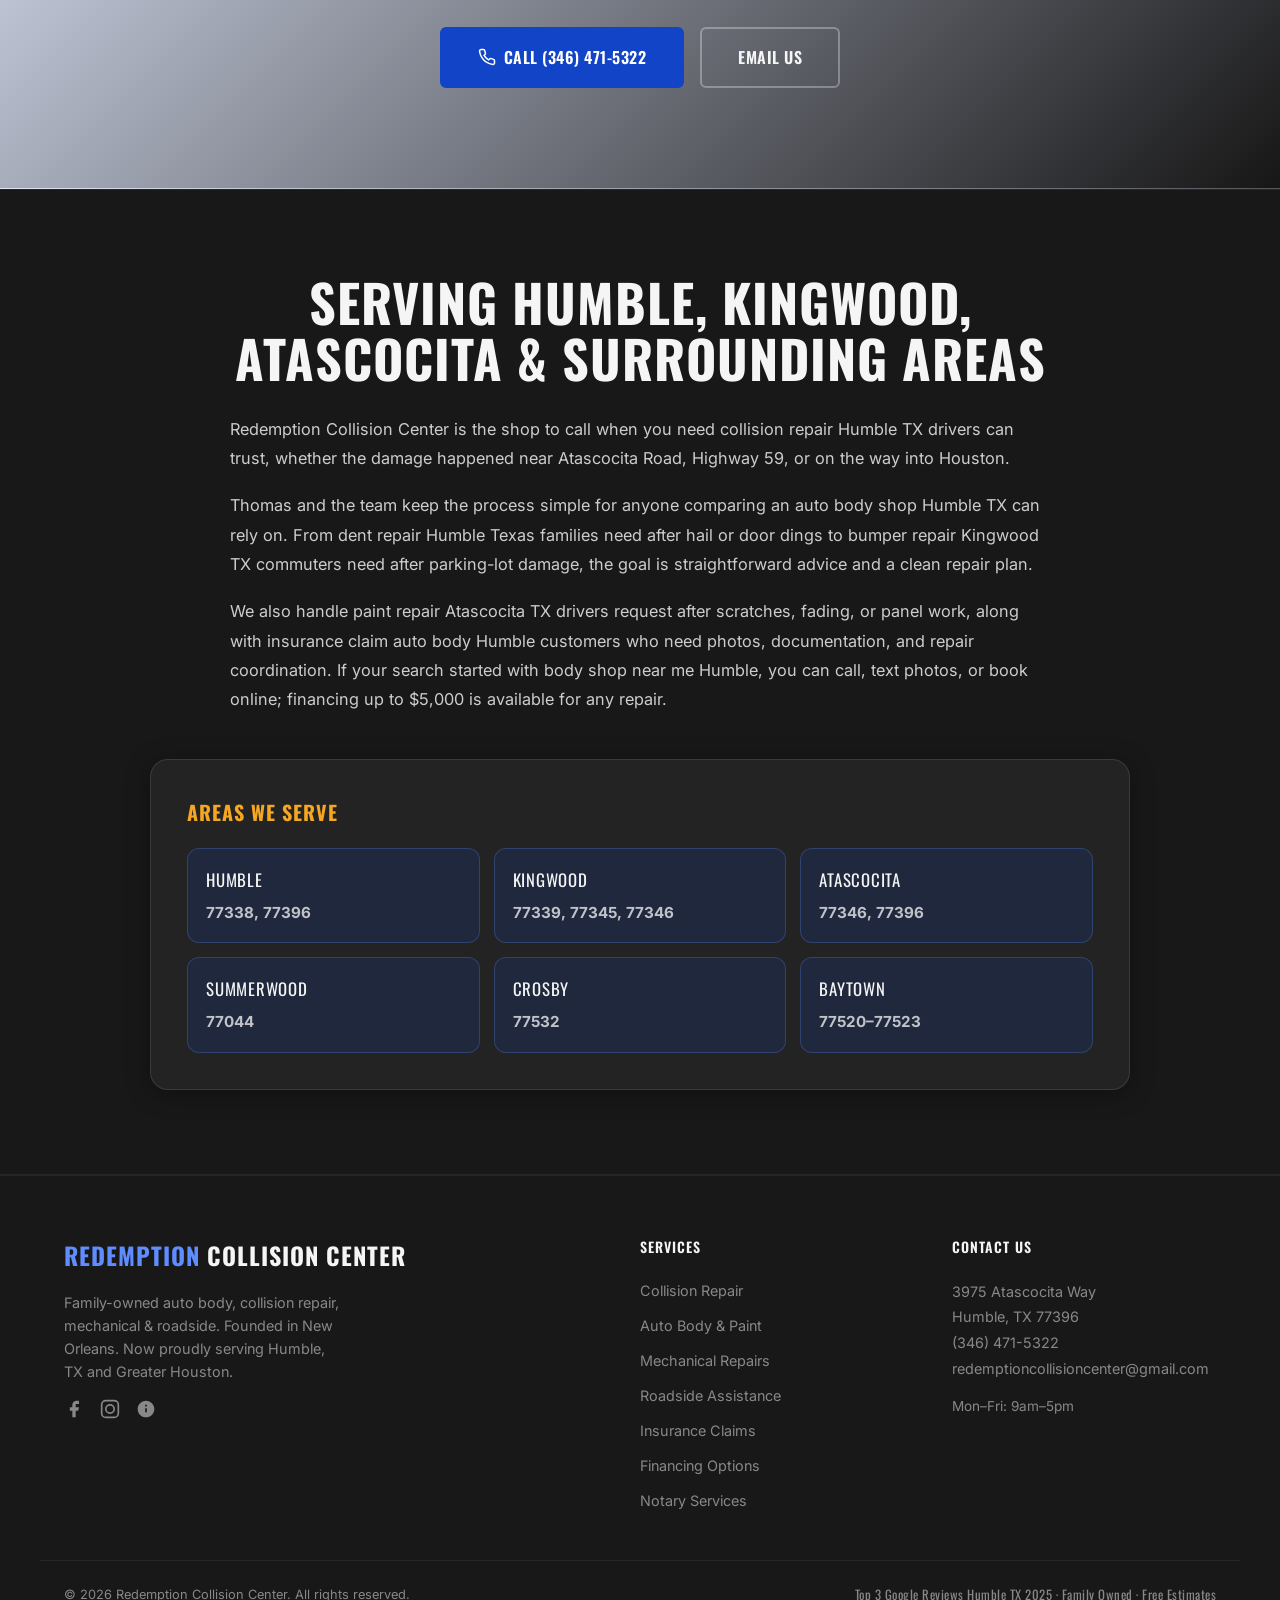
==== commit 60f5d9eb: "feat: add financing badge to homepage and all service pages Constraint: Static HTML/CSS site with pr" ====
--- a/index.html
+++ b/index.html
@@ -17,15 +17,17 @@
     <link rel="stylesheet" href="css/styles.css" />
     <link rel="icon" type="image/png" href="images/favicon.svg" />
 
-    <!-- Schema.org LocalBusiness -->
+    <!-- LocalBusiness and AutoRepair JSON-LD -->
     <script type="application/ld+json">
       {
         "@context": "https://schema.org",
-        "@type": "AutoBodyShop",
+        "@type": [
+          "LocalBusiness",
+          "AutoRepair"
+        ],
         "name": "Redemption Collision Center",
-        "image": "https://redemptioncollision.com/images/og-image.jpg",
         "url": "https://redemptioncollision.com",
-        "telephone": "+1-346-471-5322",
+        "telephone": "+13464715322",
         "email": "redemptioncollisioncenter@gmail.com",
         "address": {
           "@type": "PostalAddress",
@@ -34,11 +36,6 @@
           "addressRegion": "TX",
           "postalCode": "77396",
           "addressCountry": "US"
-        },
-        "geo": {
-          "@type": "GeoCoordinates",
-          "latitude": 29.9986,
-          "longitude": -95.2657
         },
         "openingHoursSpecification": [
           {
@@ -54,11 +51,18 @@
             "closes": "17:00"
           }
         ],
+        "areaServed": [
+          "Humble TX",
+          "Kingwood TX",
+          "Atascocita TX",
+          "Summerwood TX"
+        ],
         "priceRange": "$$",
-        "slogan": "One Call. We Do It All.",
-        "foundingDate": "2011",
-        "areaServed": "Greater Houston, TX",
-        "description": "Family-owned collision repair, auto body, mechanical, roadside, and financing in Humble TX. Top 3 Google Reviews 2025. Free estimates. Insurance claims welcome."
+        "sameAs": [
+          "https://share.google/WyhEYAnRDGjNjMRDI",
+          "https://www.facebook.com/p/Redemption-Collision-Center-61573589950136/",
+          "https://www.instagram.com/redemptioncollisioncenter/"
+        ]
       }
     </script>
   </head>
@@ -306,6 +310,25 @@
         </div>
       </div>
     </section>
+
+    <a
+      href="https://snapfinance.com"
+      target="_blank"
+      rel="noopener noreferrer"
+      class="financing-badge"
+      aria-label="Snap Finance — check your rate with no credit impact"
+    >
+      <span class="financing-badge__icon">$</span>
+      <div class="financing-badge__text">
+        <span class="financing-badge__primary"
+          >Repairs start at $0 down — check your rate in 60 seconds, no credit
+          impact</span
+        >
+        <span class="financing-badge__secondary"
+          >Financing up to $5,000 available</span
+        >
+      </div>
+    </a>
 
     <!-- Setmore Booking -->
     <section class="booking-section" aria-labelledby="booking-title">
--- a/css/styles.css
+++ b/css/styles.css
@@ -640,6 +640,140 @@
   margin-bottom: 20px;
 }
 
+.faq-section {
+  max-width: 840px;
+  margin: 4rem auto 0;
+}
+
+.faq-section h2 {
+  text-align: center;
+  margin-bottom: 2rem;
+}
+
+.faq-accordion {
+  display: grid;
+  gap: 1rem;
+}
+
+.faq-item {
+  overflow: hidden;
+  border: 1px solid rgba(255, 255, 255, 0.1);
+  border-radius: 10px;
+  background: rgba(255, 255, 255, 0.03);
+  transition:
+    border-color 0.2s ease,
+    background-color 0.2s ease,
+    box-shadow 0.2s ease;
+}
+
+.faq-item.is-open {
+  border-color: rgba(18, 68, 200, 0.5);
+  background: rgba(18, 68, 200, 0.08);
+  box-shadow: 0 16px 40px rgba(0, 0, 0, 0.18);
+}
+
+.faq-question {
+  width: 100%;
+  display: flex;
+  justify-content: space-between;
+  align-items: center;
+  gap: 1rem;
+  padding: 1.25rem 1.5rem;
+  border: 0;
+  background: transparent;
+  color: var(--color-text);
+  font-family: var(--font-heading);
+  font-size: 1.1rem;
+  font-weight: 600;
+  text-align: left;
+  cursor: pointer;
+}
+
+.faq-icon {
+  position: relative;
+  flex: 0 0 18px;
+  width: 18px;
+  height: 18px;
+}
+
+.faq-icon::before,
+.faq-icon::after {
+  content: "";
+  position: absolute;
+  top: 50%;
+  left: 0;
+  width: 100%;
+  height: 2px;
+  border-radius: 999px;
+  background: var(--color-blue-light);
+  transition:
+    opacity 0.2s ease,
+    transform 0.2s ease;
+}
+
+.faq-icon::after {
+  transform: rotate(90deg);
+}
+
+.faq-item.is-open .faq-icon::after {
+  opacity: 0;
+  transform: rotate(90deg) scaleX(0.4);
+}
+
+.faq-answer {
+  display: grid;
+  grid-template-rows: 0fr;
+  opacity: 0;
+  transition:
+    grid-template-rows 0.28s ease,
+    opacity 0.2s ease;
+}
+
+.faq-answer[hidden] {
+  display: none;
+}
+
+.faq-item.is-open .faq-answer {
+  grid-template-rows: 1fr;
+  opacity: 1;
+}
+
+.faq-answer-inner {
+  overflow: hidden;
+}
+
+.faq-answer p {
+  margin: 0;
+  padding: 0 1.5rem 1.25rem;
+  color: var(--color-text-muted);
+  line-height: 1.7;
+}
+
+@media (max-width: 640px) {
+  .faq-section {
+    margin-top: 3rem;
+  }
+
+  .faq-question {
+    padding: 1rem 1.1rem;
+    font-size: 1rem;
+    line-height: 1.35;
+  }
+
+  .faq-answer p {
+    padding: 0 1.1rem 1rem;
+  }
+}
+
+@media (prefers-reduced-motion: reduce) {
+  .faq-item,
+  .faq-icon::before,
+  .faq-icon::after,
+  .faq-answer {
+    transition: none;
+  }
+}
+
 .link-arrow {
   font-family: var(--font-heading);
   font-size: 0.875rem;
@@ -937,6 +1071,52 @@
 /* =========================================
    SETMORE BOOKING
    ========================================= */
+.financing-badge {
+  display: flex;
+  align-items: center;
+  gap: 12px;
+  padding: 14px 18px;
+  background: #1244c8;
+  border-radius: 8px;
+  color: #fff;
+  text-decoration: none;
+  max-width: 640px;
+  margin: 24px auto;
+}
+
+.financing-badge:hover {
+  opacity: 0.92;
+}
+
+.financing-badge__icon {
+  font-size: 1.75rem;
+  font-weight: 700;
+  flex-shrink: 0;
+}
+
+.financing-badge__text {
+  display: flex;
+  flex-direction: column;
+  gap: 2px;
+}
+
+.financing-badge__primary {
+  font-weight: 600;
+  font-size: 0.95rem;
+}
+
+.financing-badge__secondary {
+  font-size: 0.75rem;
+  opacity: 0.85;
+}
+
+@media (max-width: 640px) {
+  .financing-badge {
+    flex-direction: column;
+    align-items: flex-start;
+  }
+}
+
 .booking-section {
   padding: 72px 0;
   background: rgba(5, 5, 5, 0.9);
@@ -1223,18 +1403,19 @@
   align-items: center;
 }
 
-.financing-badge {
+.financing-section .financing-badge {
   display: inline-block;
   font-family: var(--font-heading);
   font-size: 0.75rem;
   font-weight: 600;
   text-transform: uppercase;
   letter-spacing: 2px;
+  background: transparent;
   color: var(--color-gold);
   border: 1px solid rgba(245, 166, 35, 0.4);
   padding: 6px 14px;
   border-radius: var(--radius);
-  margin-bottom: 20px;
+  margin: 0 0 20px;
 }
 
 .financing-text h2 {
@@ -1847,6 +2028,14 @@
   color: var(--color-blue-light);
 }
 
+.mobile-photo-text-link {
+  display: none;
+  width: 100%;
+  margin-bottom: 28px;
+  justify-content: center;
+  text-align: center;
+}
+
 .contact-map {
   width: 100%;
   height: 220px;
@@ -1964,6 +2153,9 @@
   }
   .contact-form {
     padding: 24px;
+  }
+  .mobile-photo-text-link {
+    display: block;
   }
 }
 
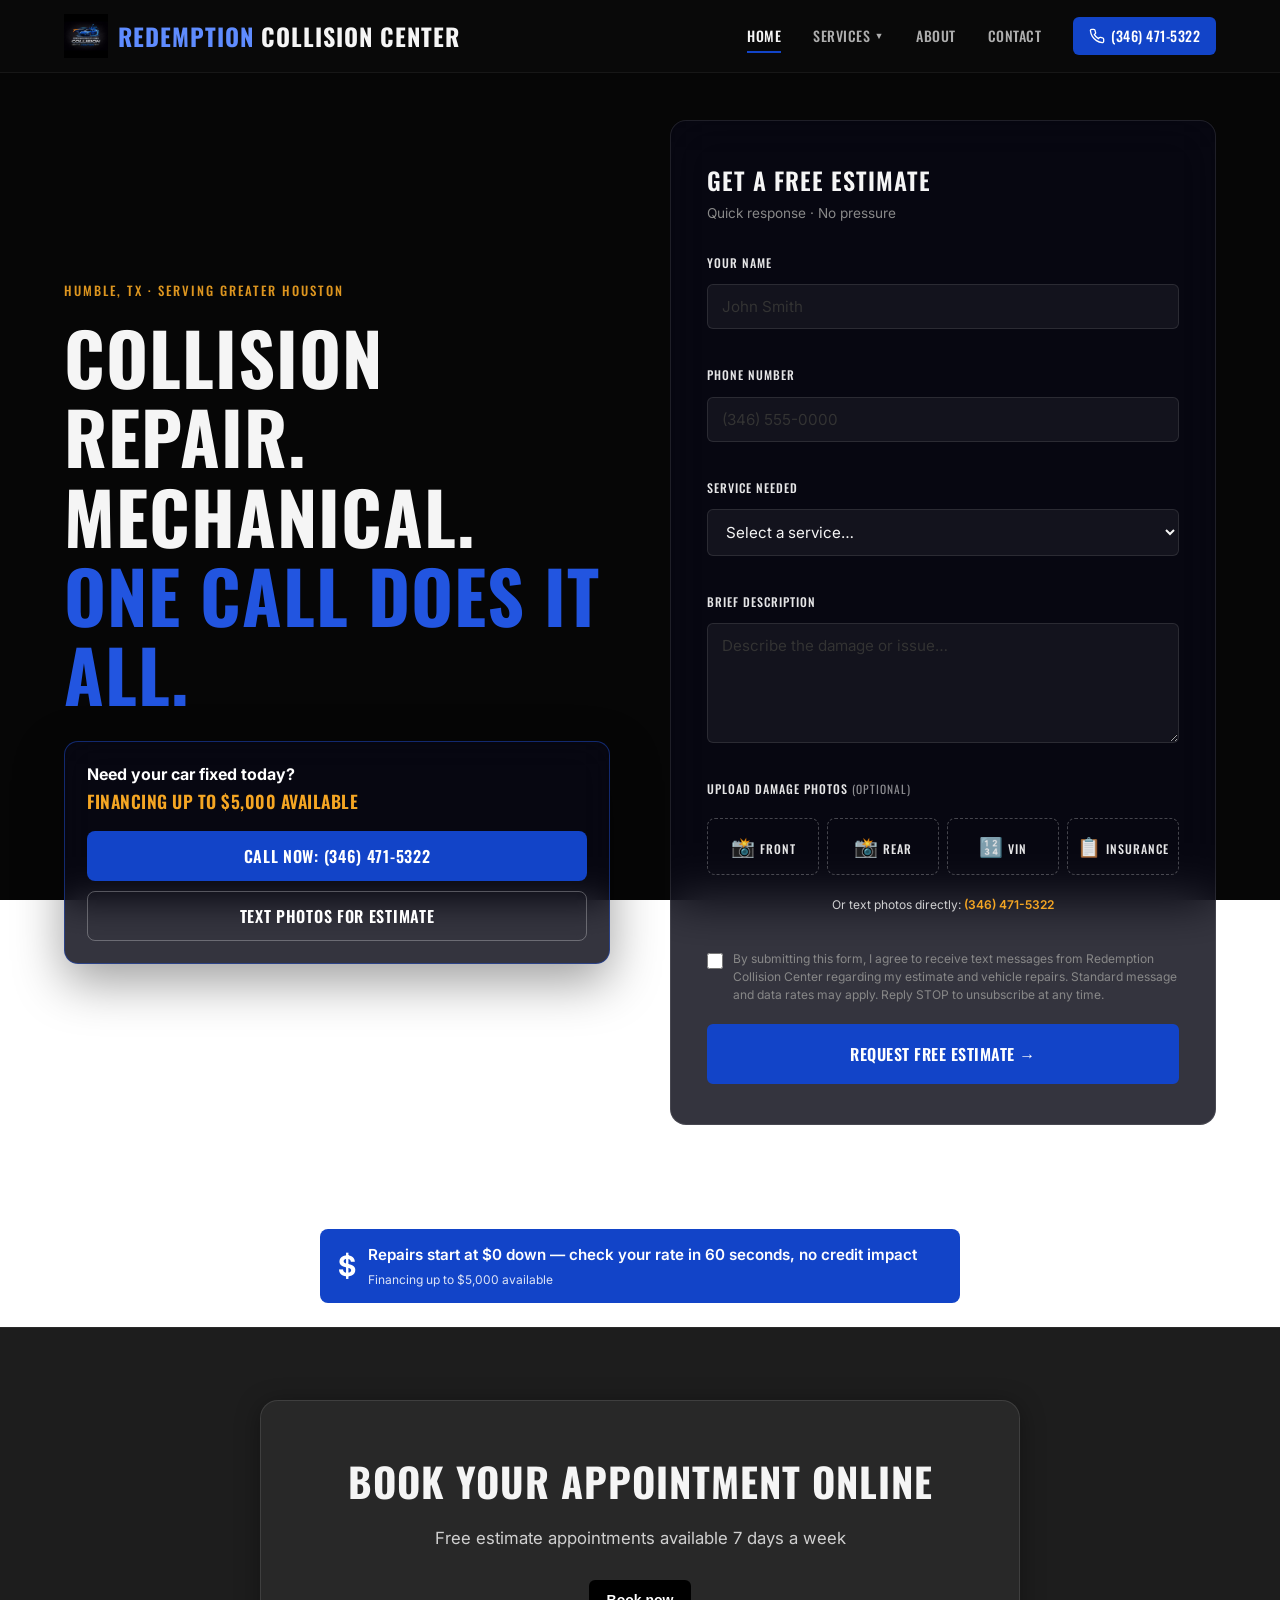
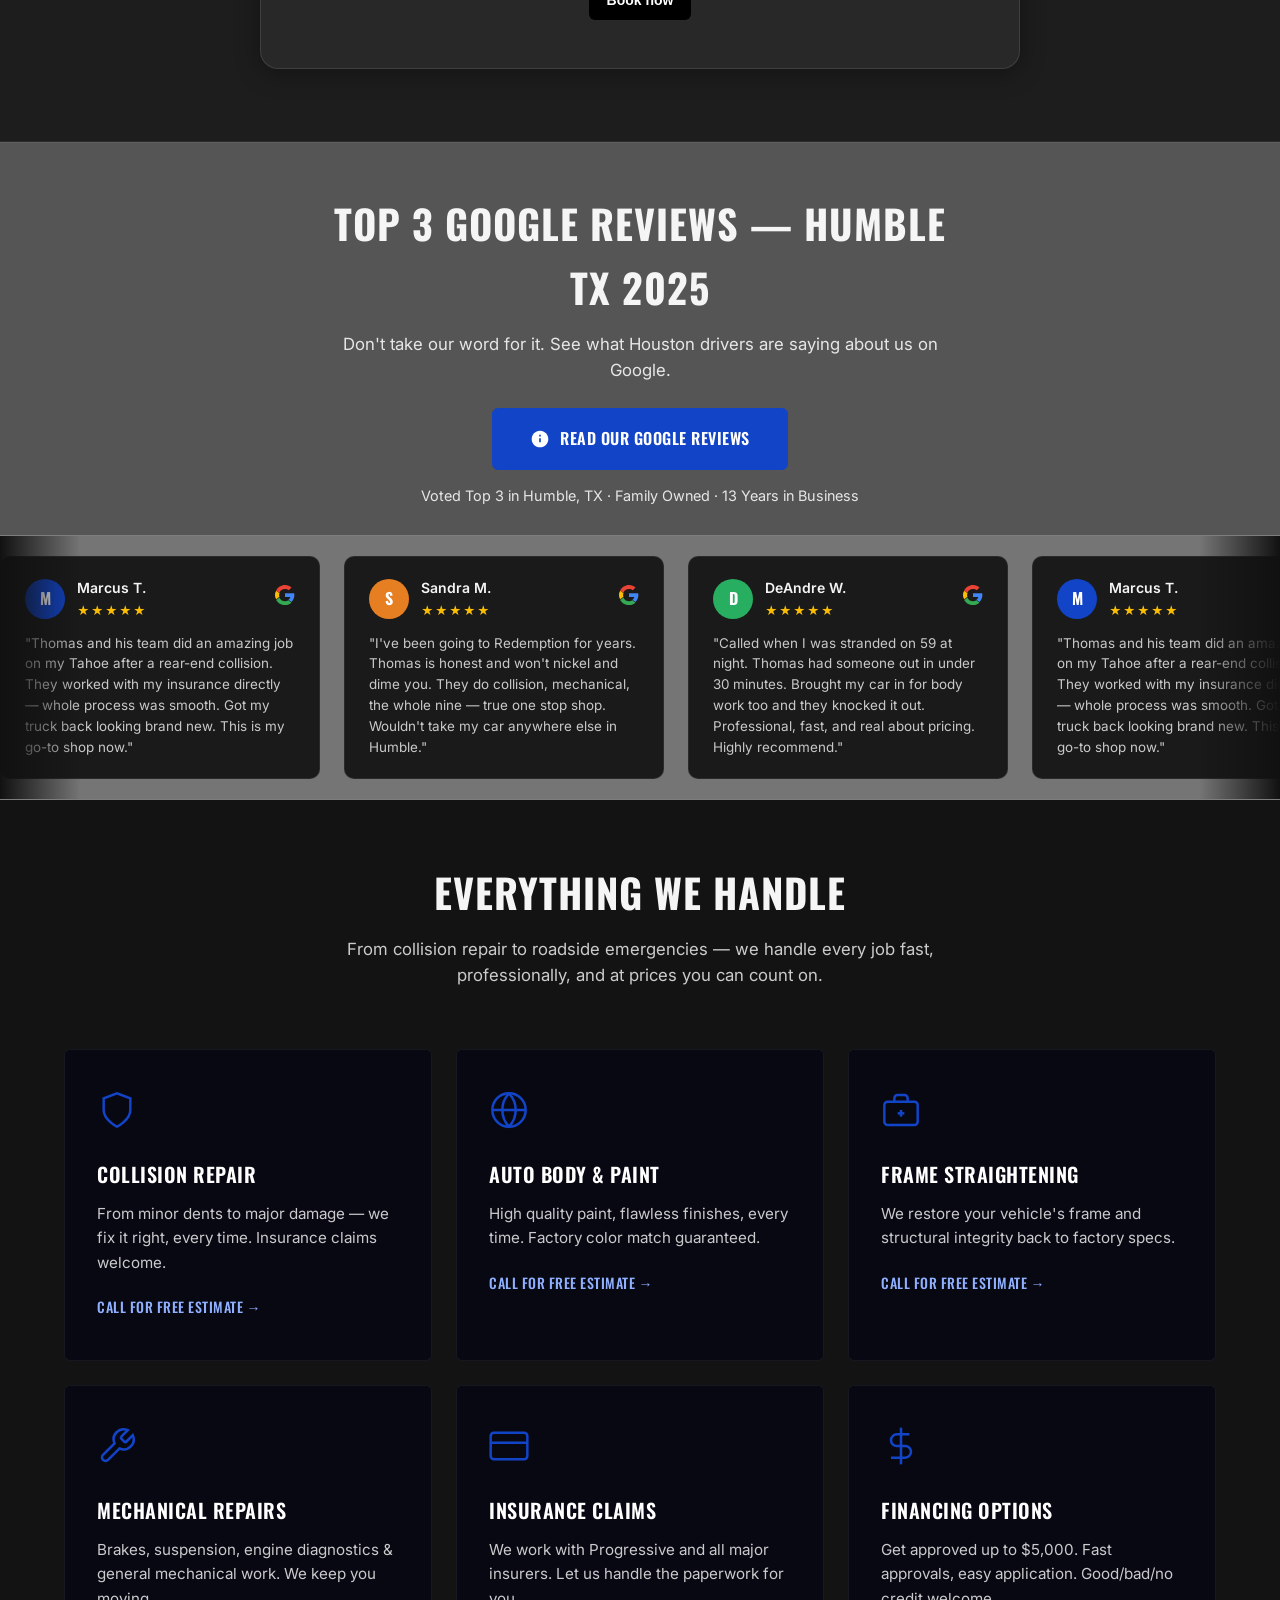
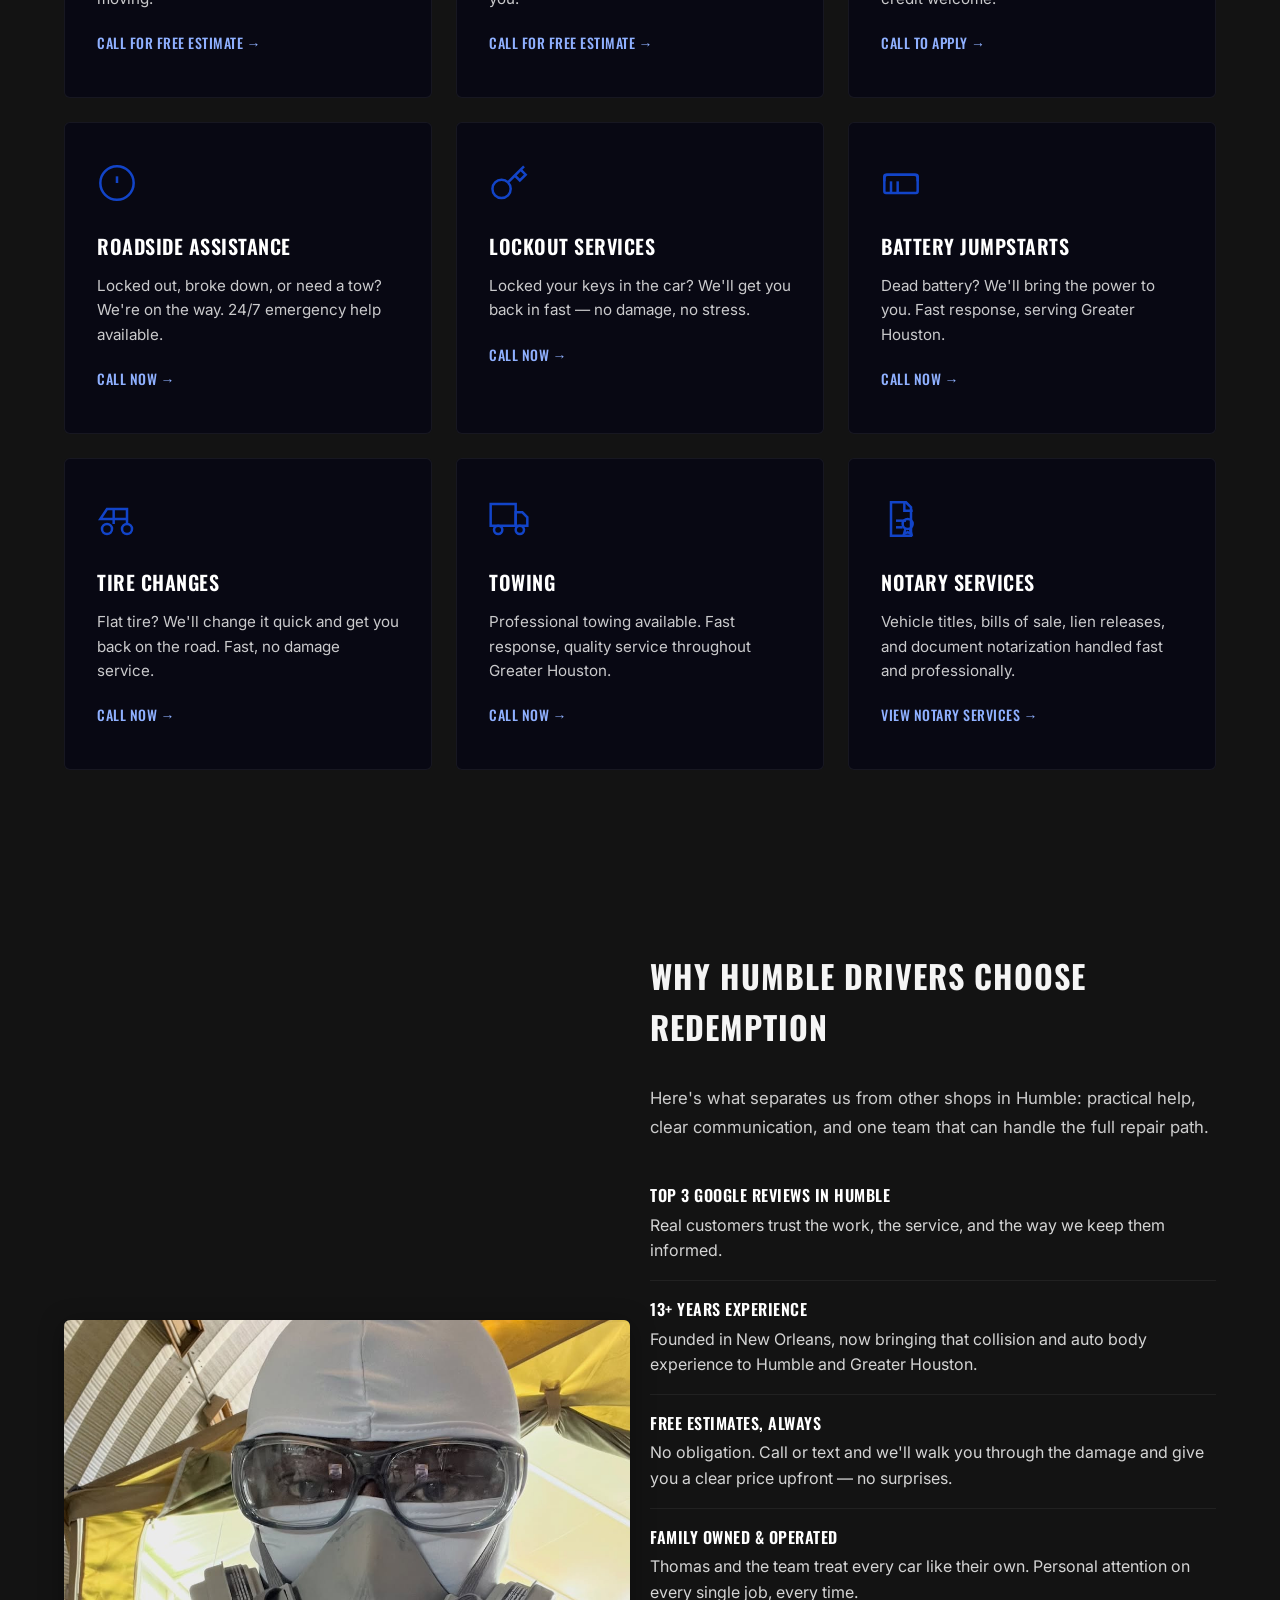
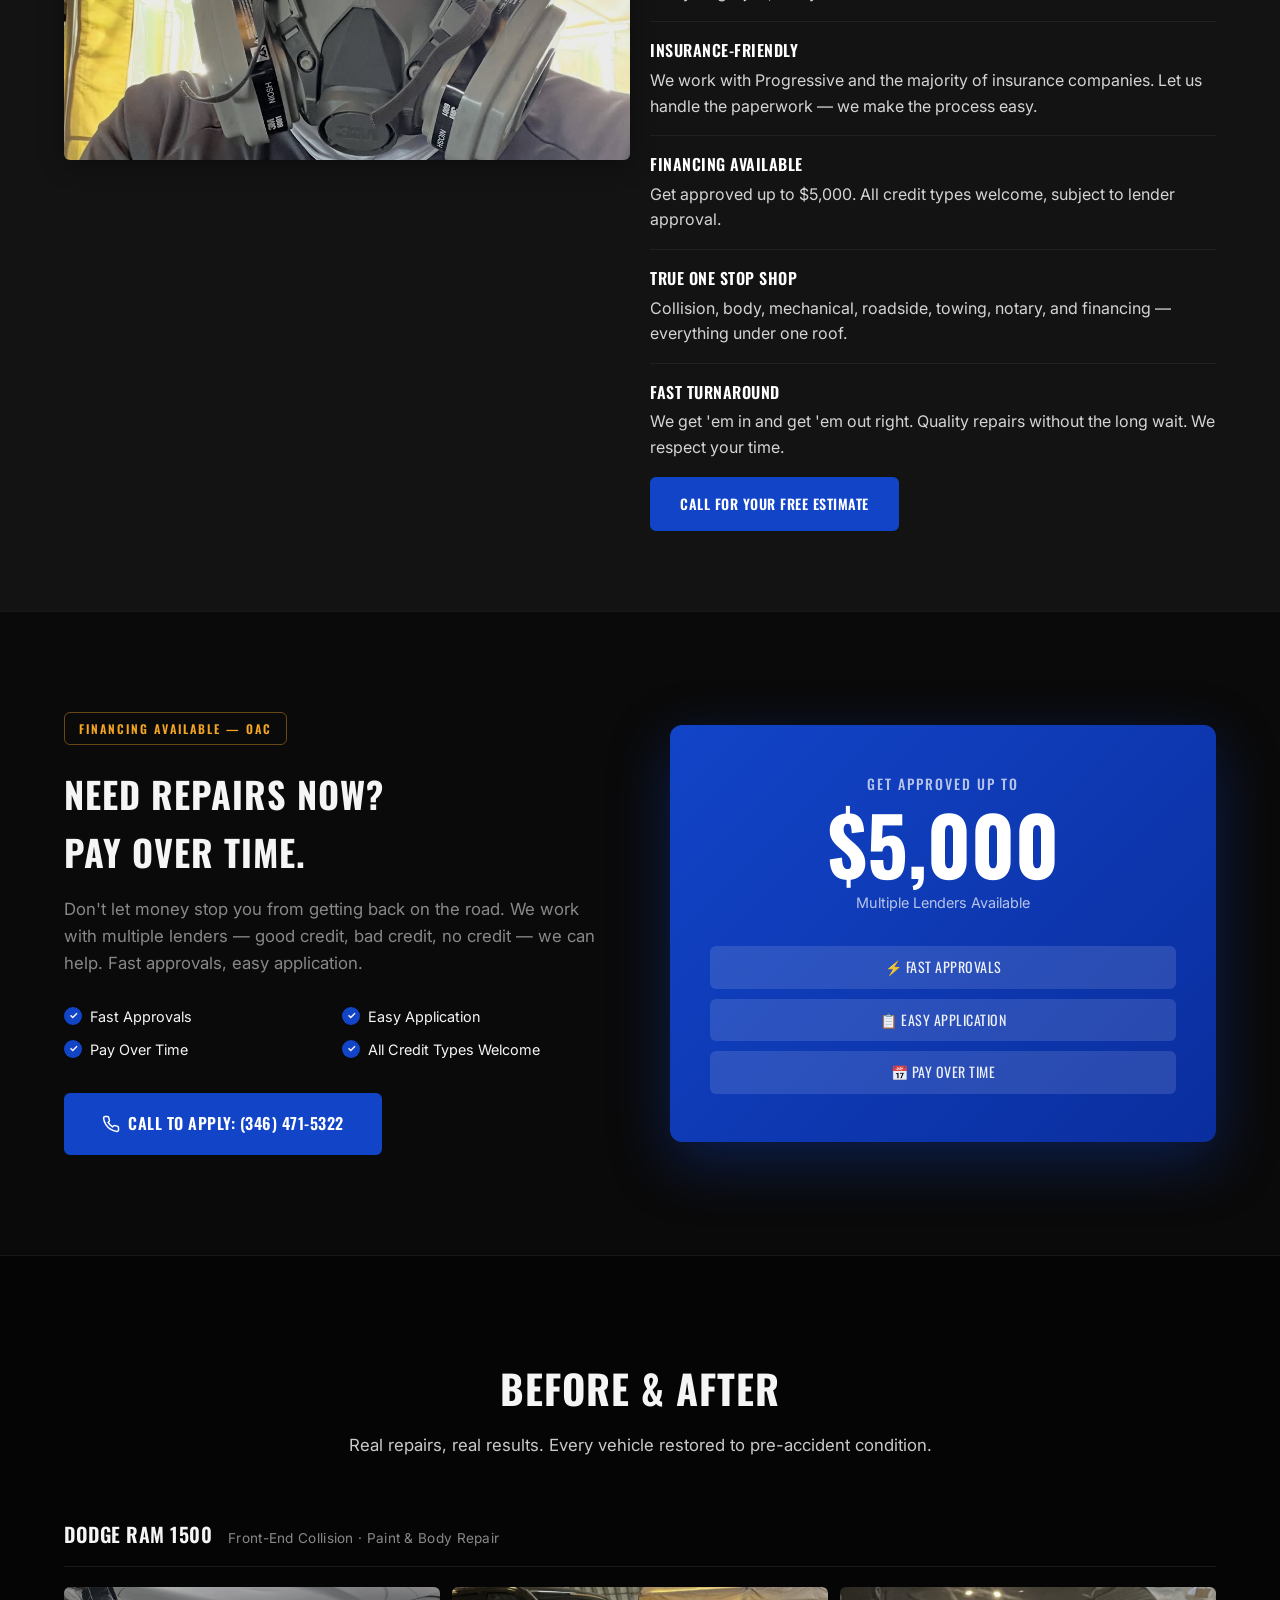
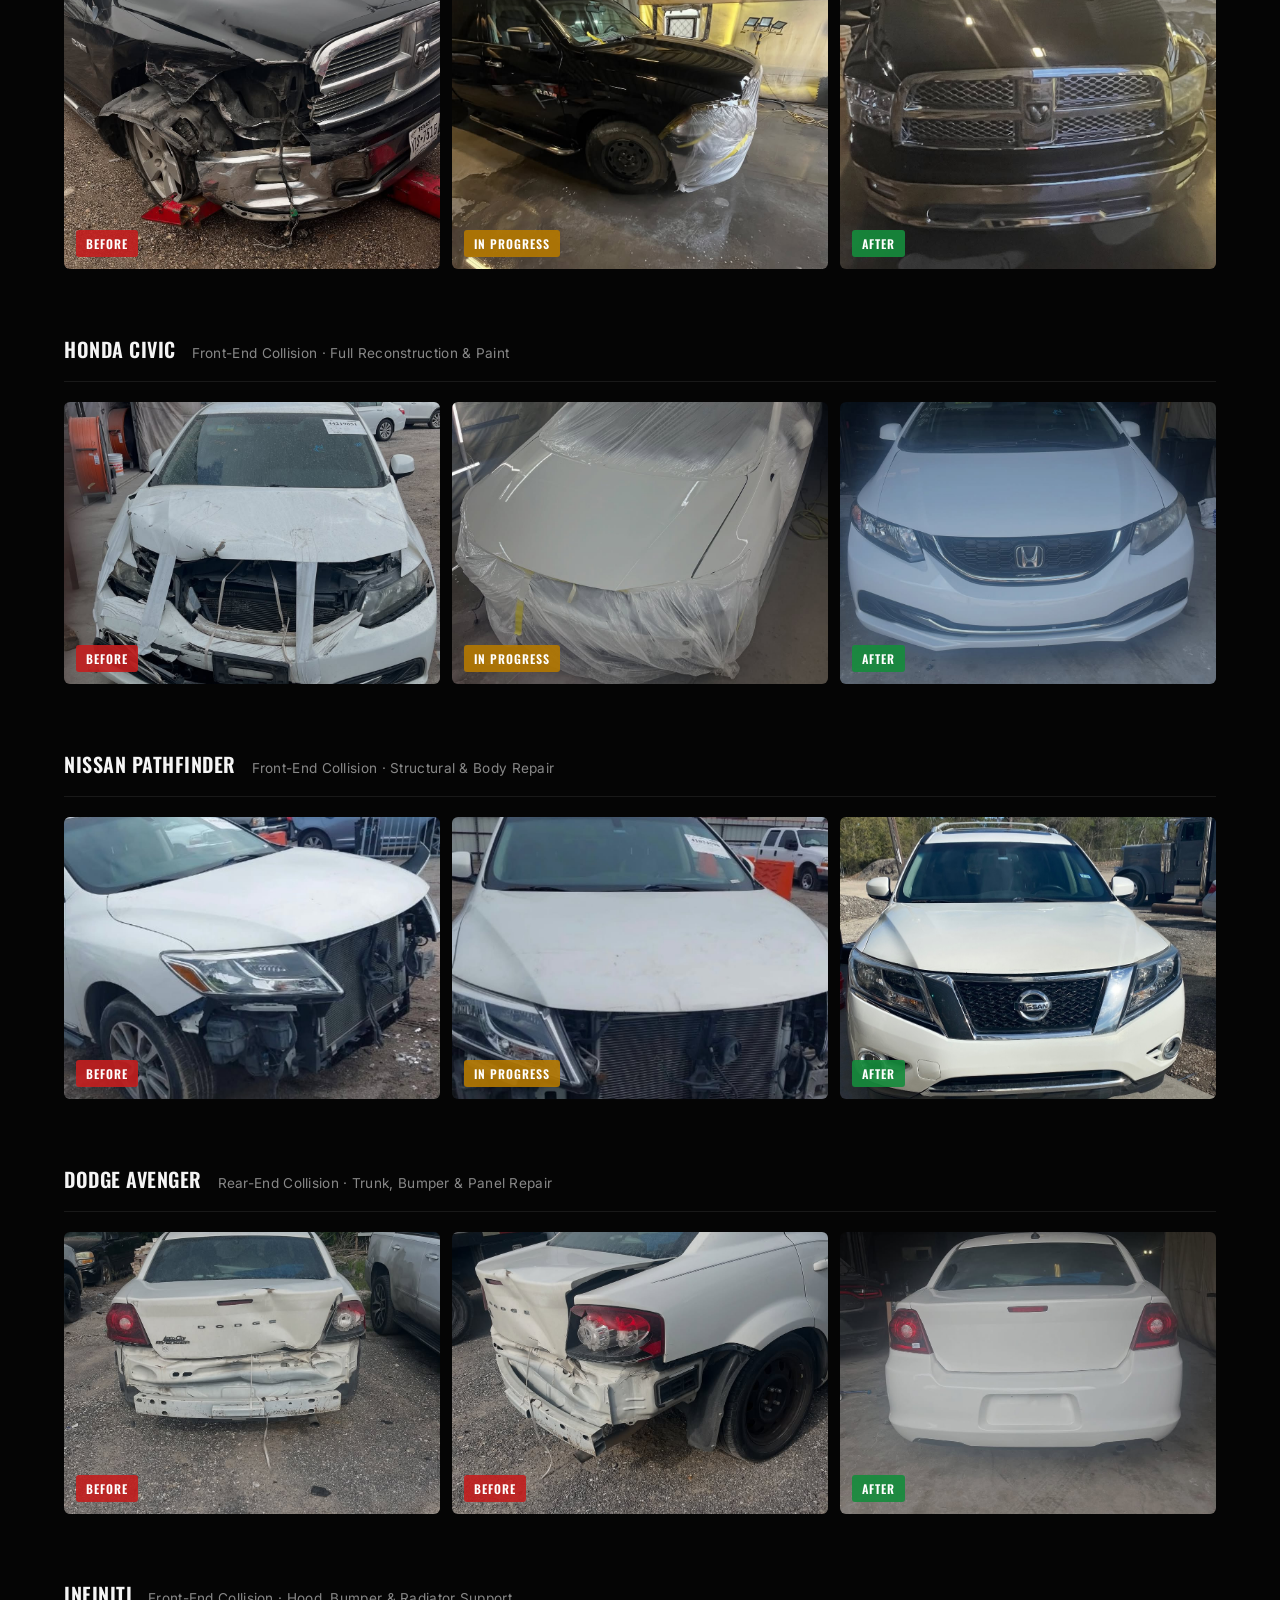
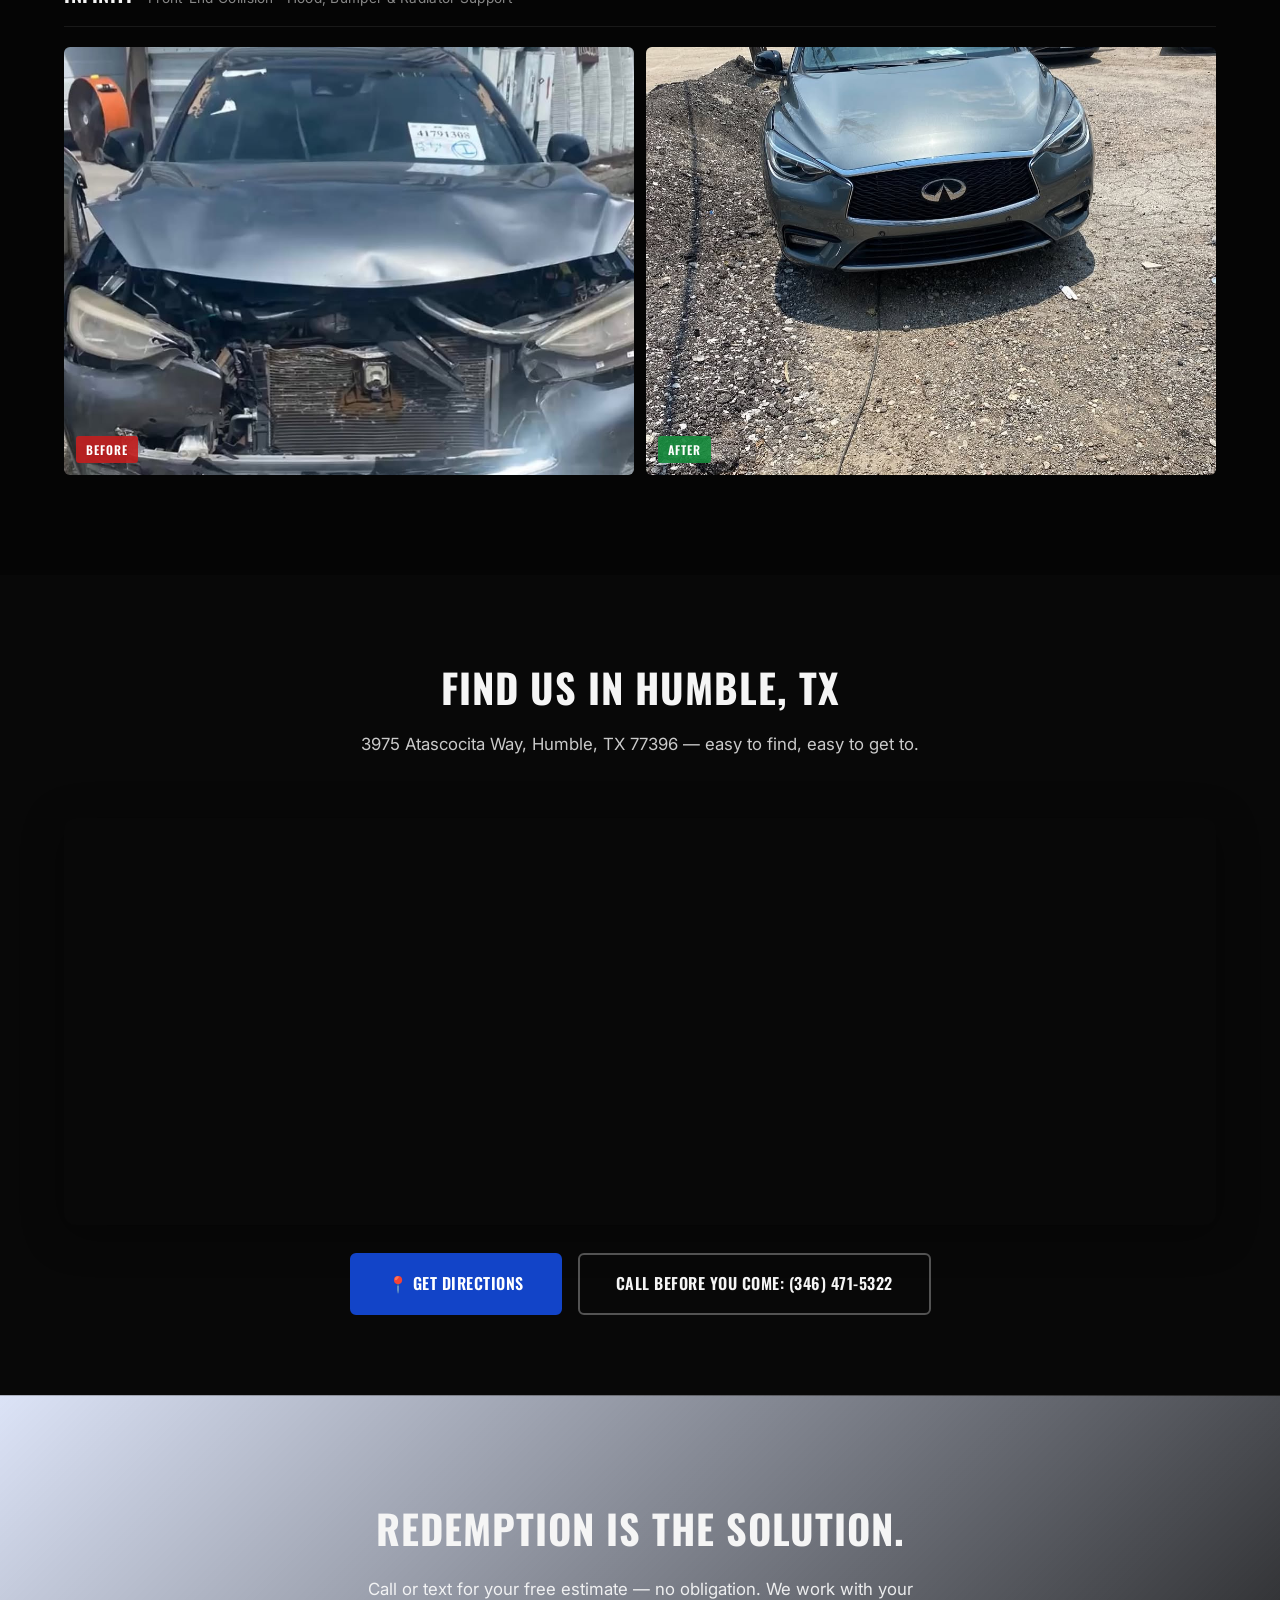
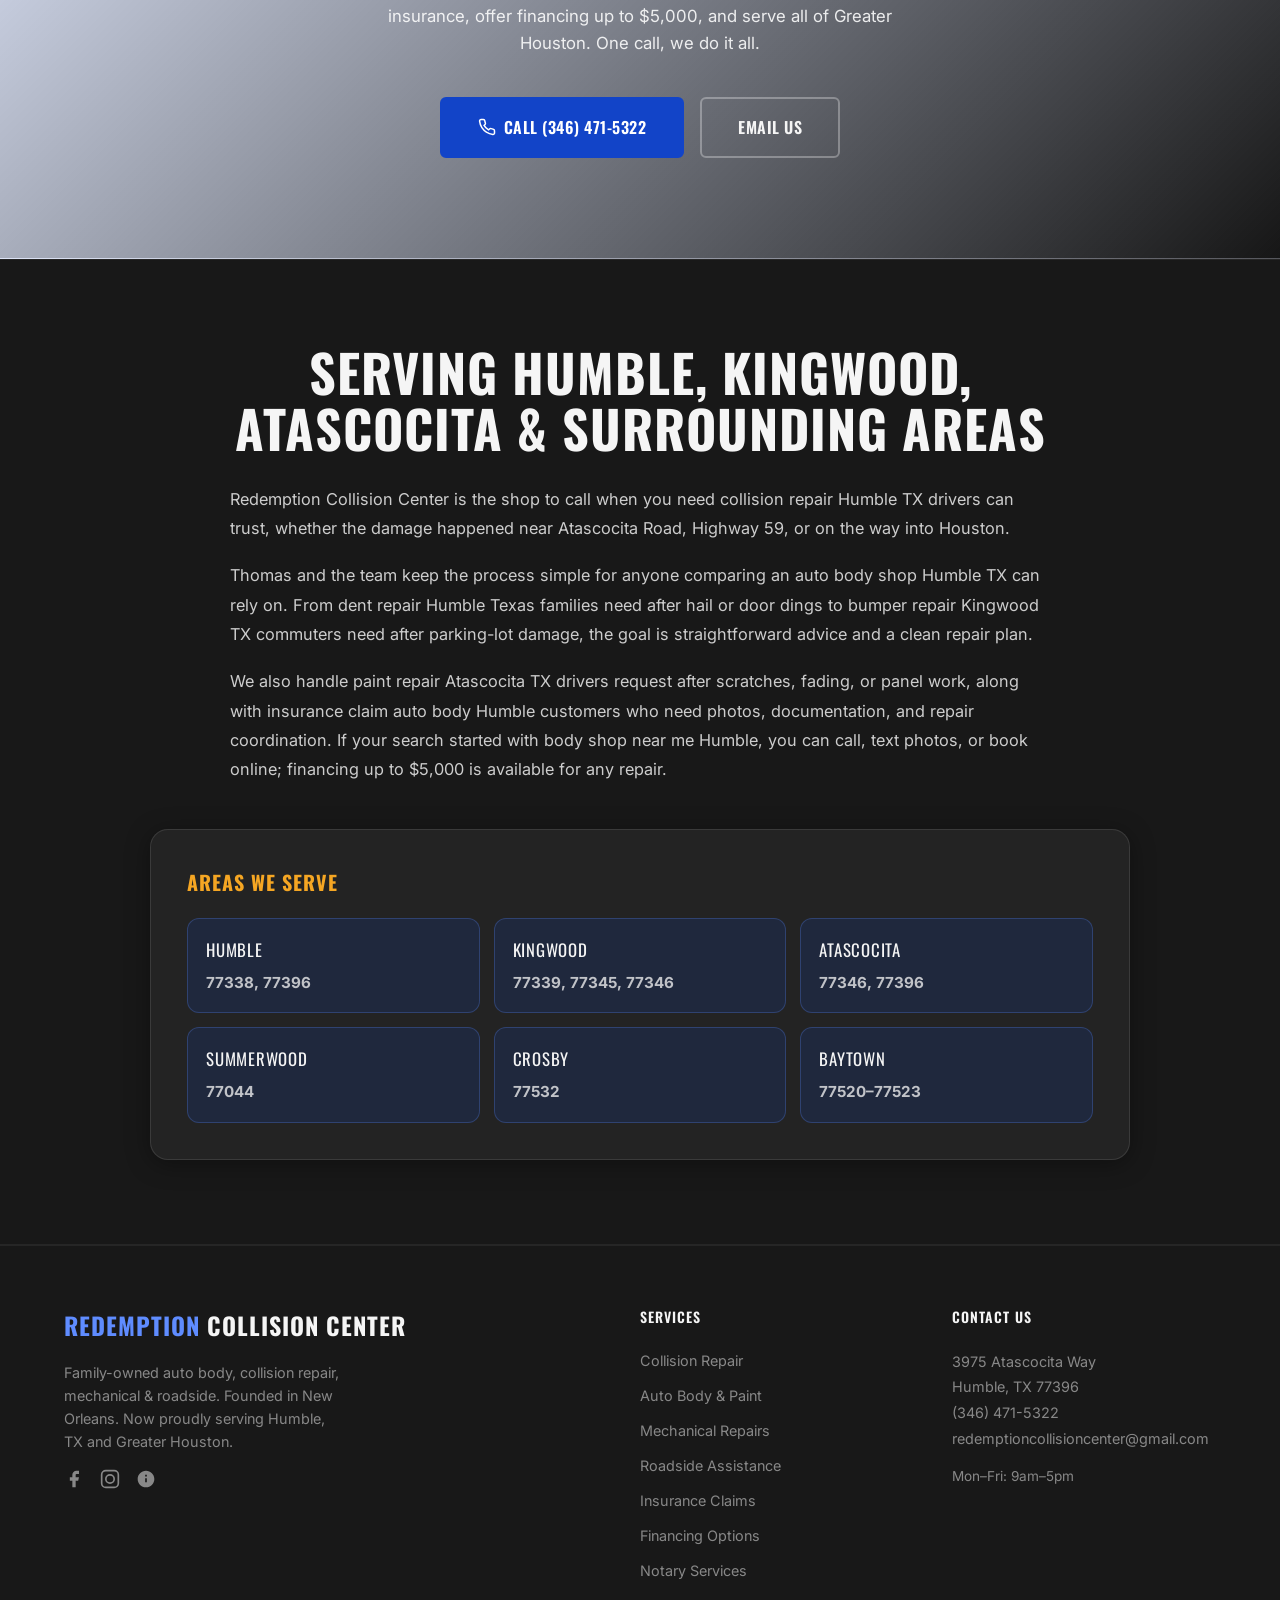
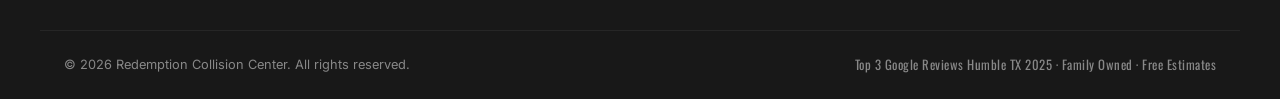
==== commit 28a8b46f: "feat: add TCPA SMS consent checkbox to estimate form (required) Constraint: Static HTML/CSS/JS estim" ====
--- a/index.html
+++ b/index.html
@@ -300,6 +300,26 @@
                 <a href="sms:3464715322">(346) 471-5322</a>
               </p>
             </div>
+            <div class="form-field tcpa-consent-field">
+              <label class="tcpa-label">
+                <input
+                  type="checkbox"
+                  id="tcpa-consent"
+                  name="tcpaConsent"
+                  required
+                />
+                By submitting this form, I agree to receive text messages from
+                Redemption Collision Center regarding my estimate and vehicle
+                repairs. Standard message and data rates may apply. Reply STOP
+                to unsubscribe at any time.
+              </label>
+              <span
+                class="tcpa-error"
+                id="tcpa-error"
+                style="display: none; color: #c00; font-size: 0.8rem"
+                >Please check the consent box to continue.</span
+              >
+            </div>
             <button
               type="submit"
               class="btn btn-primary btn-lg form-submit-btn"
@@ -1456,6 +1476,8 @@
         const form = document.querySelector(".estimate-form");
         if (!form) return;
         const btn = form.querySelector(".form-submit-btn");
+        const tcpaConsent = form.querySelector("#tcpa-consent");
+        const tcpaError = form.querySelector("#tcpa-error");
         const fileSizeLimit = 25 * 1024 * 1024;
         const totalFileSizeLimit = 100 * 1024 * 1024;
         const submitWithFormspreeCaptcha = () => {
@@ -1477,6 +1499,17 @@
             return "Upload up to 10 photos, 100 MB total.";
           }
           return "";
+        };
+        const showTcpaError = () => {
+          if (!tcpaConsent || !tcpaError) return;
+          tcpaError.style.display = "block";
+          tcpaConsent.scrollIntoView({ behavior: "smooth", block: "center" });
+          tcpaConsent.focus({ preventScroll: true });
+        };
+        const hideTcpaError = () => {
+          if (tcpaError) {
+            tcpaError.style.display = "none";
+          }
         };
         const readFormspreeError = async (res) => {
           try {
@@ -1513,8 +1546,24 @@
           errEl.textContent = message;
         };
 
+        if (tcpaConsent) {
+          tcpaConsent.addEventListener("change", () => {
+            if (tcpaConsent.checked) hideTcpaError();
+          });
+          tcpaConsent.addEventListener("invalid", (event) => {
+            event.preventDefault();
+            showTcpaError();
+          });
+        }
+
         form.addEventListener("submit", async function (e) {
           e.preventDefault();
+
+          if (tcpaConsent && !tcpaConsent.checked) {
+            showTcpaError();
+            return;
+          }
+          hideTcpaError();
 
           const fileError = selectedFileError();
           if (fileError) {
--- a/css/styles.css
+++ b/css/styles.css
@@ -486,6 +486,23 @@
 .estimate-form textarea {
   resize: vertical;
   min-height: 80px;
+}
+
+.tcpa-label {
+  display: flex;
+  gap: 10px;
+  align-items: flex-start;
+  font-size: 0.75rem;
+  color: #888;
+  cursor: pointer;
+  line-height: 1.5;
+}
+
+.tcpa-label input[type="checkbox"] {
+  flex-shrink: 0;
+  margin-top: 3px;
+  width: 16px;
+  height: 16px;
 }
 
 .form-submit-btn {
